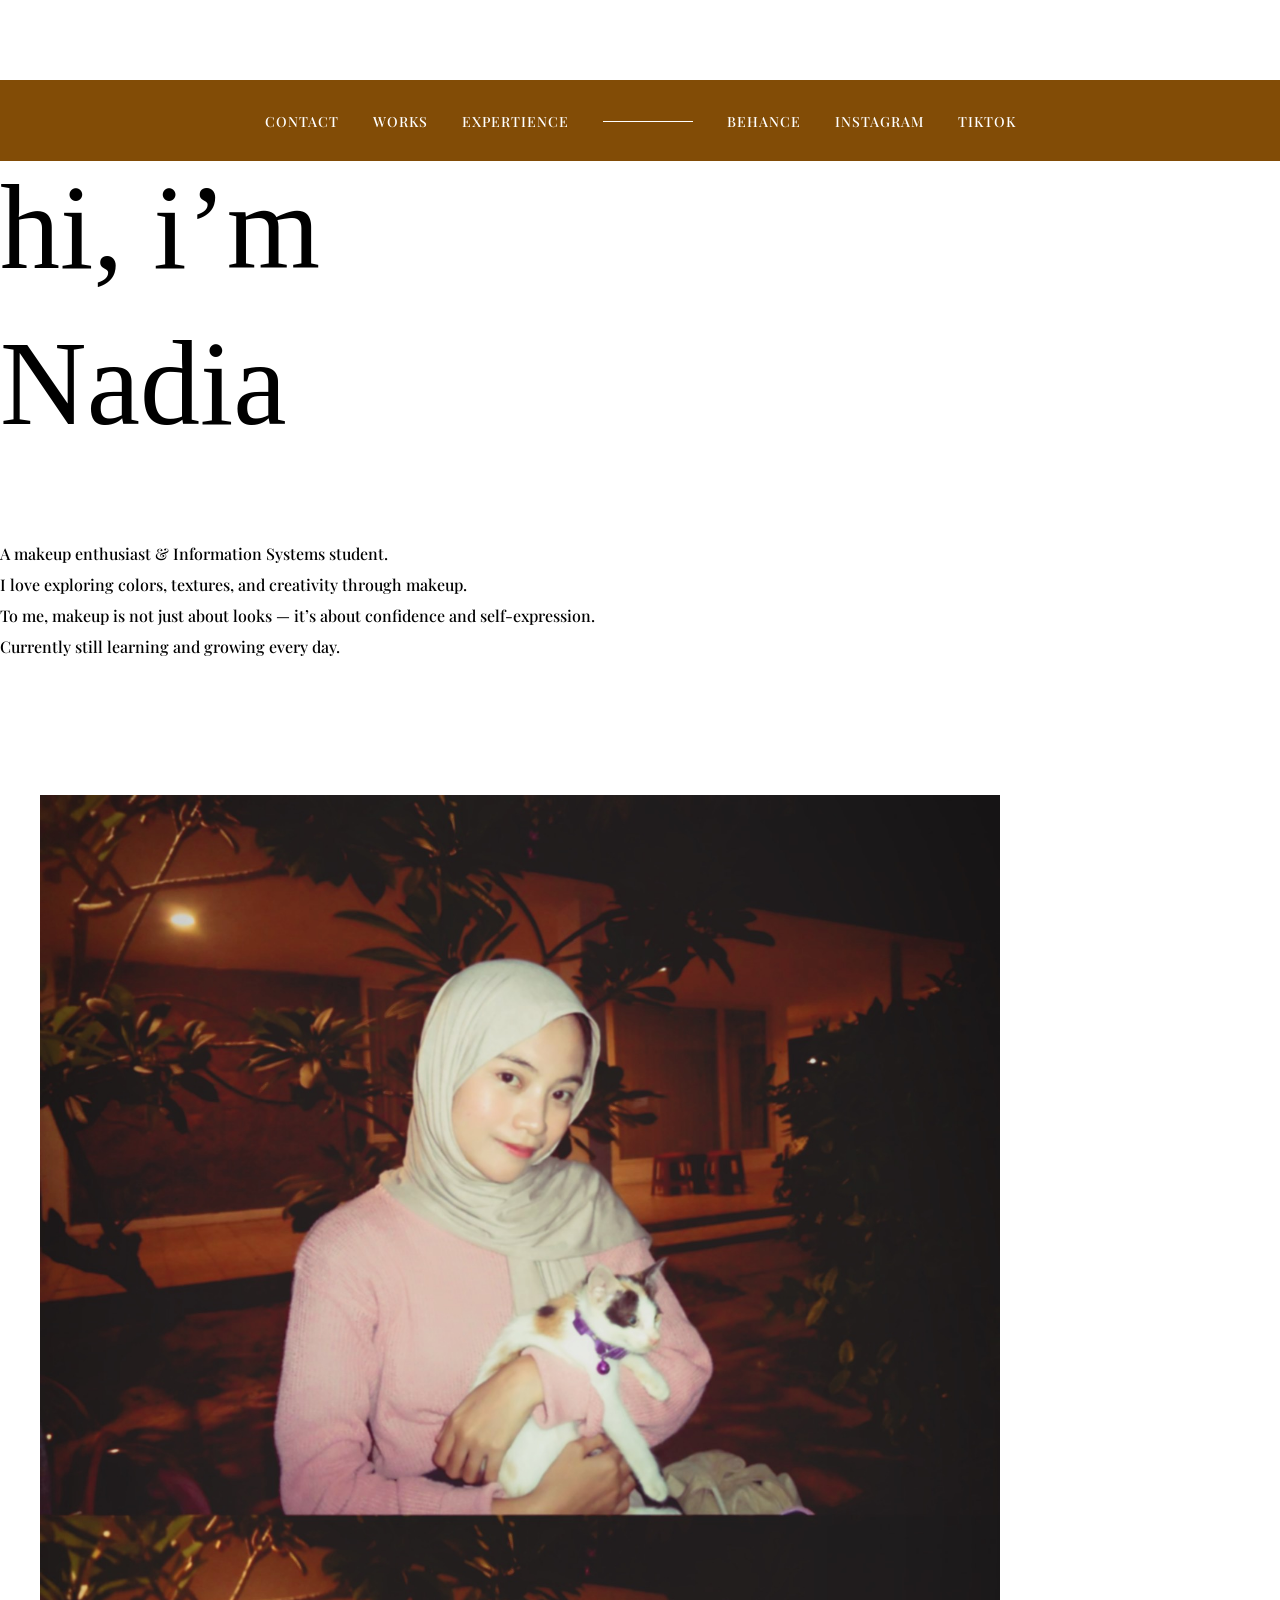
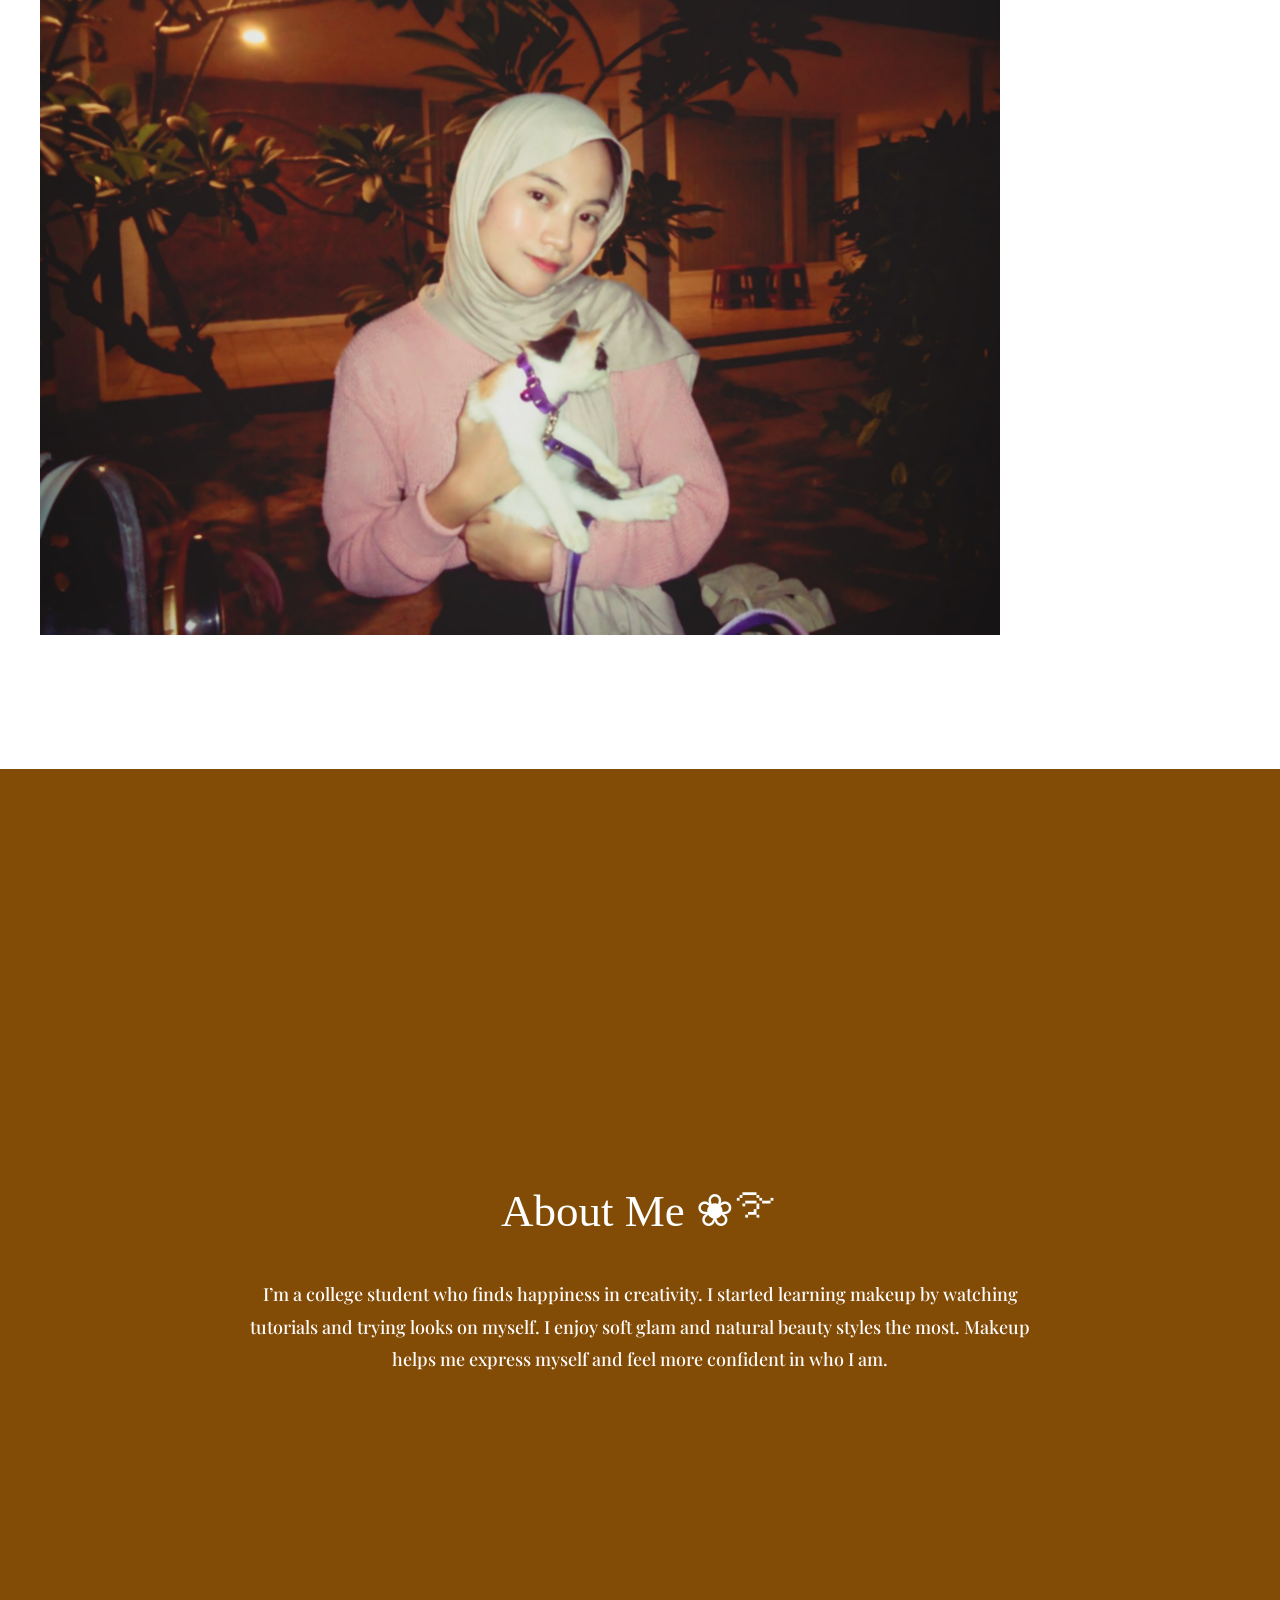
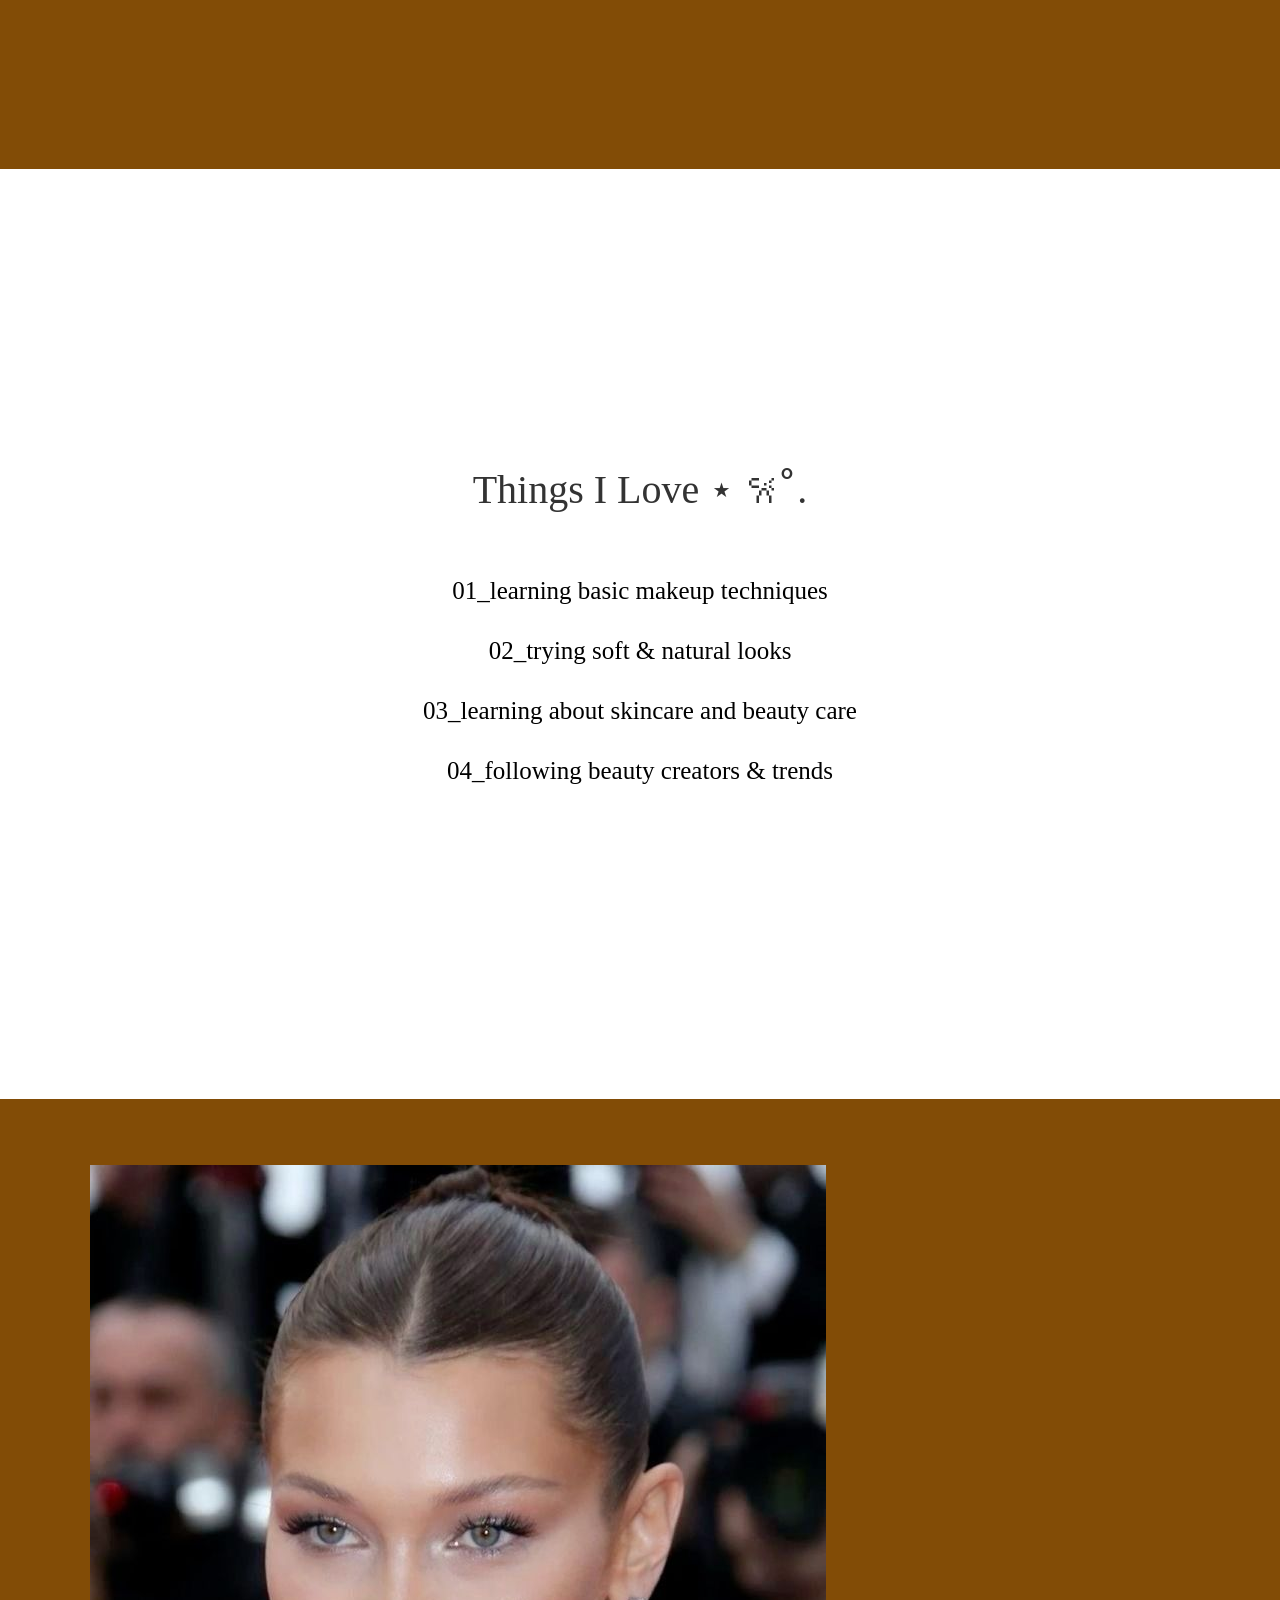
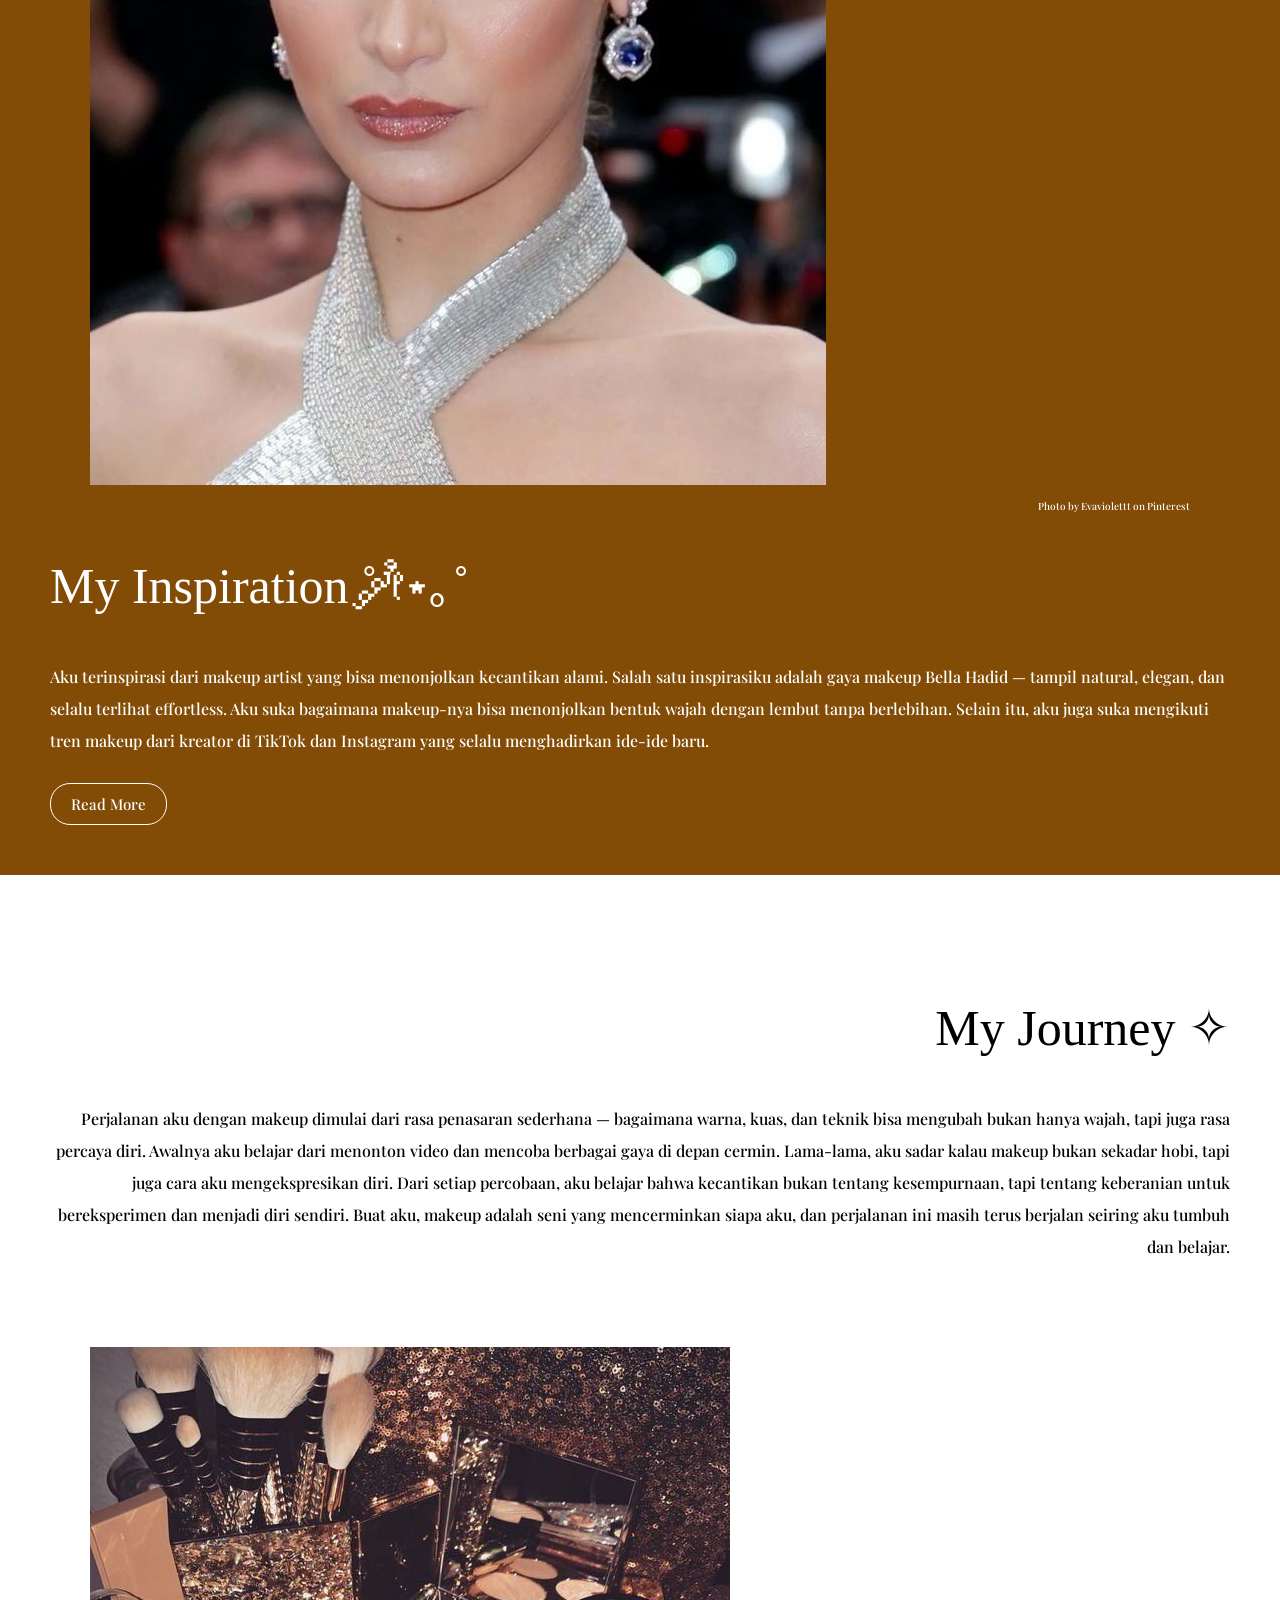
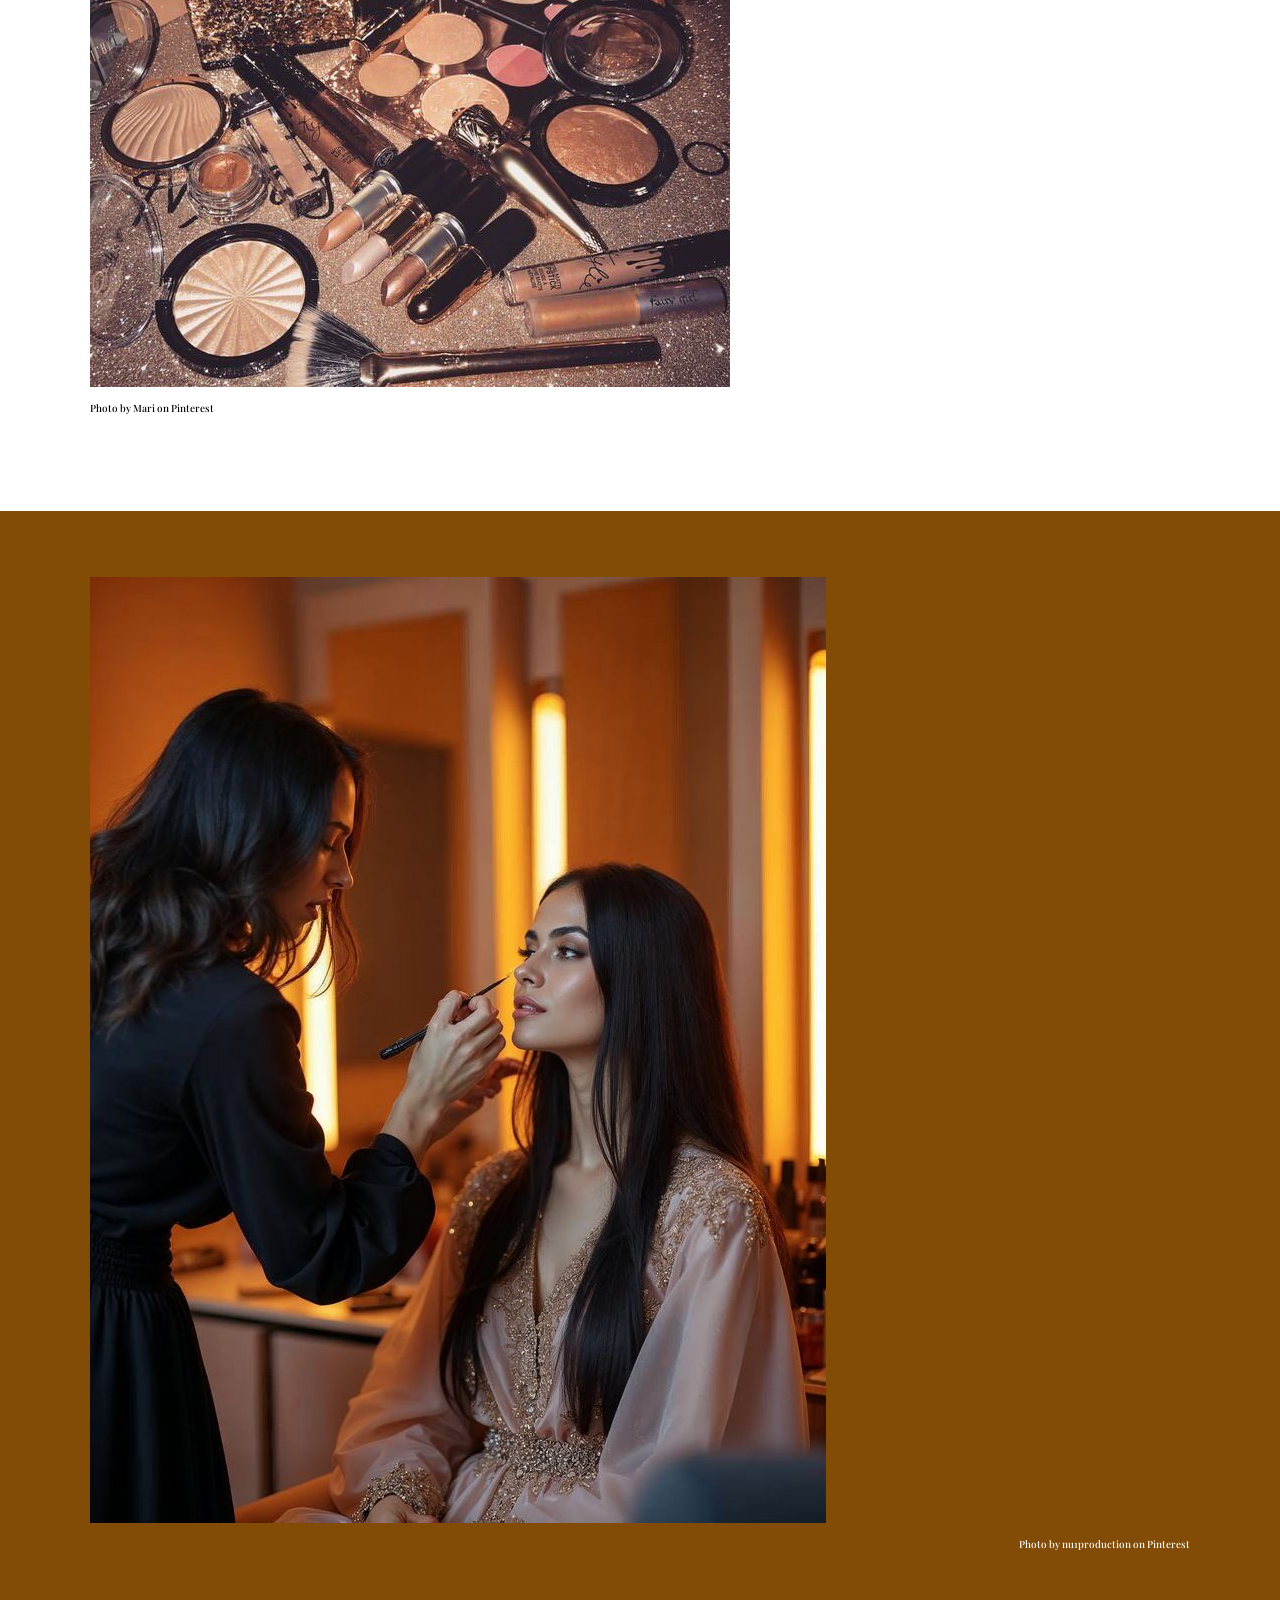
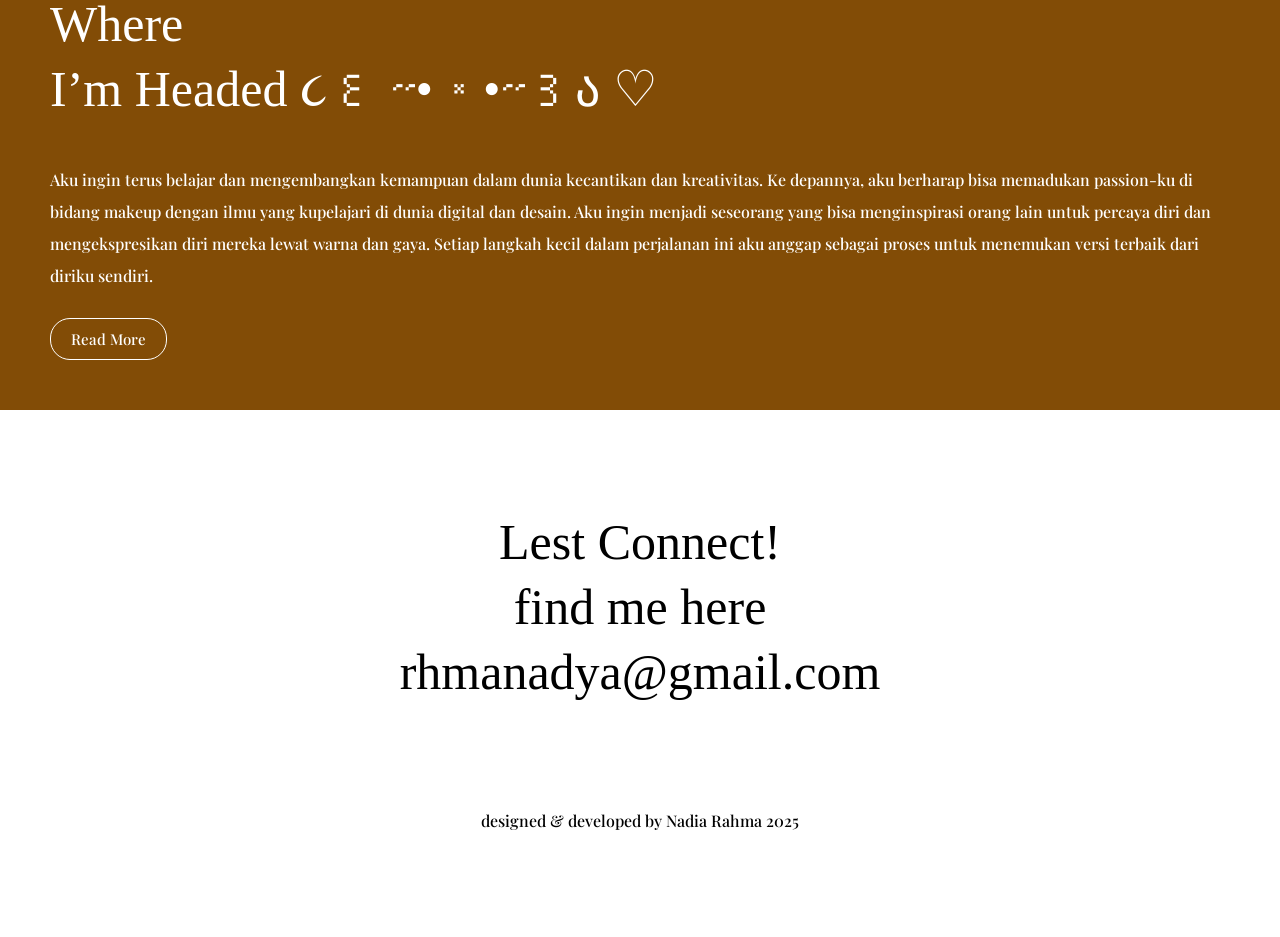
==== index.html @ 72346a2d "Add files via upload" ====
<!DOCTYPE html>
<html>
<head>
	<meta charset="utf-8">
	<meta name="viewport" content="width=device-width, initial-scale=1.0">
	<title>Portfolio</title>
	<link rel="stylesheet" href="bootstrap-grid.css" type="text/css">
	<link rel="stylesheet" href="styles.css" type="text/css">
	<!-- add google font -->
	<link href="https://fonts.googleapis.com/css2?family=Playfair+Display:ital,wght@0,400..900;1,400..900&display=swap" rel="stylesheet">

</head>

<body>
	<nav>
		<ul >
			<li><a href="#contact">contact</a></li>
			<li>works</li>
			<li>expertience</li>
			<li class="empty"></li>
			<li>behance</li>
			<li><a href="https://www.instagram.com/nadyazltaa?igsh=NnhzdWJmMm1mb3du" target="_blank">instagram</a></li>
			<li>TikTok</li>

		</ul>
	</nav>
	<header>
		<div class="container">
			<div class="row">
				<!-- right coloum -->
				<div class="col-sm">
					<h1>hi, i’m</br>
					Nadia </h1>
					<ul>
						<li>A makeup enthusiast & Information Systems student.</li>
						<li>I love exploring colors, textures, and creativity through makeup.</li>
						<li>To me, makeup is not just about looks — it’s about confidence and self-expression.</li>
						<li>Currently still learning and growing every day.</li>
					</ul>
					<a href="" class="button">add me on TikTok</a>
				</div>
				<!-- left coloum -->
				<div class="col-sm">
					<figure>
						<img src="fotoku.jpg" class="intro-img" alt="Jone Doe">
					
					</figure>
				</div>
			</div>
		</div>
	</header>
	<!-- Slide 1: About Me -->
  <section class="about">
  <h2>About Me ❀࿐</h2>
  <p>
    I’m a college student who finds happiness in creativity.
    I started learning makeup by watching tutorials and trying looks on myself.
    I enjoy soft glam and natural beauty styles the most.
    Makeup helps me express myself and feel more confident in who I am.
  </p>
  </section>

<!-- Slide 2: My Interests -->
  <section class="interests">
  <h2>Things I Love ⋆ 𐙚 ̊.</h2>
  <ul>
    <li>01_learning basic makeup techniques</li>
    <li>02_trying soft & natural looks</li>
    <li>03_learning about skincare and beauty care</li>
    <li>04_following beauty creators & trends</li>
  </ul>
   </section>

	<!-- projects -->
	<section class="project blue">
		<div class="container">
			<div class="row">
				<!-- right coloum -->
				<div class="col-sm">
					<figure>
						<img src="makeup2.jpeg" alt="cosmetics">
						<figcaption class="right-alignment">
							Photo by Evaviolettt on Pinterest
						</figcaption>
					</figure> 
				</div>
				<div class="col-sm">
					<h2>My Inspiration ˚ ༘ ೀ⋆｡˚</h2>
					<p>Aku terinspirasi dari makeup artist yang bisa menonjolkan kecantikan alami.
						Salah satu inspirasiku adalah gaya makeup Bella Hadid — tampil natural, elegan, dan selalu terlihat effortless.
						Aku suka bagaimana makeup-nya bisa menonjolkan bentuk wajah dengan lembut tanpa berlebihan.
						Selain itu, aku juga suka mengikuti tren makeup dari kreator di TikTok dan Instagram yang selalu menghadirkan ide-ide baru.</p>
					<a href="/detail.html" class="button">Read More </a>
				</div>
			</div>
		</div>
	</section>
	<!-- project2 -->
	<section class="project">
		<div class="container">
			<div class="row">
				<!-- right coloum -->
				<div class="col-sm right-alignment">
					<h2>My Journey ✧</h2>
					<p>Perjalanan aku dengan makeup dimulai dari rasa penasaran sederhana — bagaimana warna, kuas, dan teknik bisa mengubah bukan hanya wajah, tapi juga rasa percaya diri.
						Awalnya aku belajar dari menonton video dan mencoba berbagai gaya di depan cermin. Lama-lama, aku sadar kalau makeup bukan sekadar hobi, tapi juga cara aku mengekspresikan diri.
						Dari setiap percobaan, aku belajar bahwa kecantikan bukan tentang kesempurnaan, tapi tentang keberanian untuk bereksperimen dan menjadi diri sendiri.
						Buat aku, makeup adalah seni yang mencerminkan siapa aku,
						 dan perjalanan ini masih terus berjalan seiring aku tumbuh dan belajar.</p>
					<a href="detail2.html" class="button">Read More </a>
				</div>
				<div class="col-sm">
					<figure>
						<img src="makeup3.jpeg" alt="cosmetics">
						<figcaption>
							Photo by Mari on Pinterest
						</figcaption>
					</figure> 
				</div>
			</div>
		</div>
	</section>
	<section class="project blue">
		<!-- project3 -->
		<div class="container">
			<div class="row">
				<!-- right coloum -->
				<div class="col-sm">
					<figure>
						<img src="makeup4.jpeg" alt="cosmetics">
						<figcaption class="right-alignment">
							Photo by nu1production on Pinterest
						</figcaption>
					</figure>
				</div> 
				<div class="col-sm">
					<h2>Where <br>
					I’m Headed  ૮꒰ ˶• ༝ •˶꒱ა ♡</h2>
					<p>Aku ingin terus belajar dan mengembangkan kemampuan dalam dunia kecantikan dan kreativitas.
						Ke depannya, aku berharap bisa memadukan passion-ku di bidang makeup dengan ilmu yang kupelajari di dunia digital dan desain.
						Aku ingin menjadi seseorang yang bisa menginspirasi orang lain untuk percaya diri dan mengekspresikan diri mereka lewat warna dan gaya.
						Setiap langkah kecil dalam perjalanan ini aku anggap sebagai proses untuk menemukan versi terbaik dari diriku sendiri.</p>
						<a href="" class="button">Read More </a>
					</div>
				</div>
			</div>
		</section>
		<footer id="💌 Contact Me">
			<h2>Lest Connect!<br>
				find me here <br>rhmanadya@gmail.com</h2>
				<p>designed & developed by Nadia Rahma 2025</p>
			</footer>
		</body>
		</html>
---- styles.css ----
body{
	font-family: "Playfair Display", serif;
    font-optical-sizing: auto;
    font-weight: 500; /* bisa diganti 500, 600, 700 sesuai tebal yang kamu mau */
    font-style: normal
}
body, ul{
	margin: 0;
	padding:0;
}

h1,h2, .skill-list {
	font-family: 'Inknut Antiqua', serif;

}

img{
	/*this limit width image*/
	max-width: 80%;
}
nav{
	background-color: #824c06;
	position: fixed;
	z-index: 1;
	width: 100%;
}
header{
	top:70px;
	position: relative;
	margin-bottom:  200px;
	background-image: url('../img/background.png');
	background-repeat: no-repeat;
	background-size: cover;
	background-position-y: -140px; 
}

nav ul li{
	display: inline-block;
	margin: 0 15px;
	padding:0;
	text-transform: uppercase;
	letter-spacing: 1px;
	font-size: 14px;
}

nav ul{
	margin: 0 auto;
	text-align: center;
	padding: 30px;

}

h1{
	font-size: 120px;
	line-height: 130%;
}
h2{
	font-size: 50px;
	line-height: 130%;
}
h1, h2{
	font-weight: normal;
}
p{
	line-height: 200%;
}

ul li{
	list-style: none;
	margin: 10px 0;
}

.button{
	border: 1px solid rgb(255, 255, 255);
	font-size: 15px;
	border-radius: 20px;
	text-decoration: none;
	color: rgb(255, 255, 255);
	padding: 10px 20px;
	margin-top:40px;
	display: inline-block;
	transition: background 0.5s ease-in-out;
}
.button:hover{
	background:rgb(255, 255, 255);
	color: white; 

}
figcaption{
	font-size: 10px;
	margin-top: 10px;
}

.intro-img{
	box-shadow: 1px 2px 30px rgb(255, 255, 255);
	margin-top: 30px;

}

.skill-list {
	text-align: center;
	font-size: 30px;
	line-height: 150%
	margin-bottom 130px;
}
.project{
	margin: 30px 0; 
	padding: 50px;
}

.blue{
	background-color: #824c06;
}

.project .button{
	margin-top: 10px;
}
footer{
	text-align: center;
	margin:100px;

}
footer h2{
	font-size: 50px;
	margin-bottom:100px; 

}
.right-alignment{
	text-align: right;
}

li.empty{
	width: 90px;
	border-top: 1px solid rgb(255, 255, 255);
	top:-5px;
	position: relative; 
}

/* NAVIGATION */
nav ul li a {
  text-decoration: none;
  color: white !important; /* tambahkan !important biar pasti keambil */
  transition: color 0.3s ease;
}

nav ul li a:hover {
  text-decoration: underline;
  color: #f0c27b; /* opsional, warna hover agak keemasan biar manis */
}

/* --- Slide 1: About Me --- */
.about {
  height: 100vh;
  display: flex;
  flex-direction: column;
  justify-content: center;
  align-items: center;
  text-align: center;
  background-color: #824c06; 
  padding: 50px 20px;
}

.about h2 {
  font-size: 45px;
  margin-bottom: 20px;
  color: #ffffff;
}

.about p {
  max-width: 800px;
  font-size: 18px;
  line-height: 1.8;
  color: #fffbfb;
}

/* --- Slide 2: Interests --- */
.interests {
  height: 100vh;
  background-color: #ffffff; /* pink sedikit berbeda biar kontras */
  display: flex;
  flex-direction: column;
  justify-content: center;
  align-items: center;
  text-align: center;
}

.interests h2 {
  font-size: 40px;
  margin-bottom: 40px;
  color: #333;
}

.interests ul {
  list-style: none;
  padding: 0;
  margin: 0;
}

.interests li {
  font-size: 25px;
  line-height: 2;
  font-family: 'Inknut Antiqua', serif;
}
/* --- Slide 3: My Inspiration --- */
.project.blue {
  background-color: #824c06; /* coklat tua kamu */
  color: white; /* ubah semua teks di dalamnya jadi putih */
}

.project.blue h2,
.project.blue p,
.project.blue figcaption,
.project.blue a {
  color: white; /* pastikan semua elemen teks putih juga */
}

.project.blue .button {
  border: 1px solid white;
  color: white;
}

.project.blue .button:hover {
  background-color: white;
  color: #824c06; /* pas dihover kebalik biar kontras */
}
/* Pastikan semua teks navbar berwarna putih */
nav,
nav ul,
nav ul li,
nav ul li a {
  color: white !important;
}

/* Saat hover tetap putih (atau bisa ubah kalau mau efek lain) */
nav ul li a:hover {
  color: #f5d7a1 !important; /* bisa ganti jadi putih juga kalau mau */
  text-decoration: underline;
}
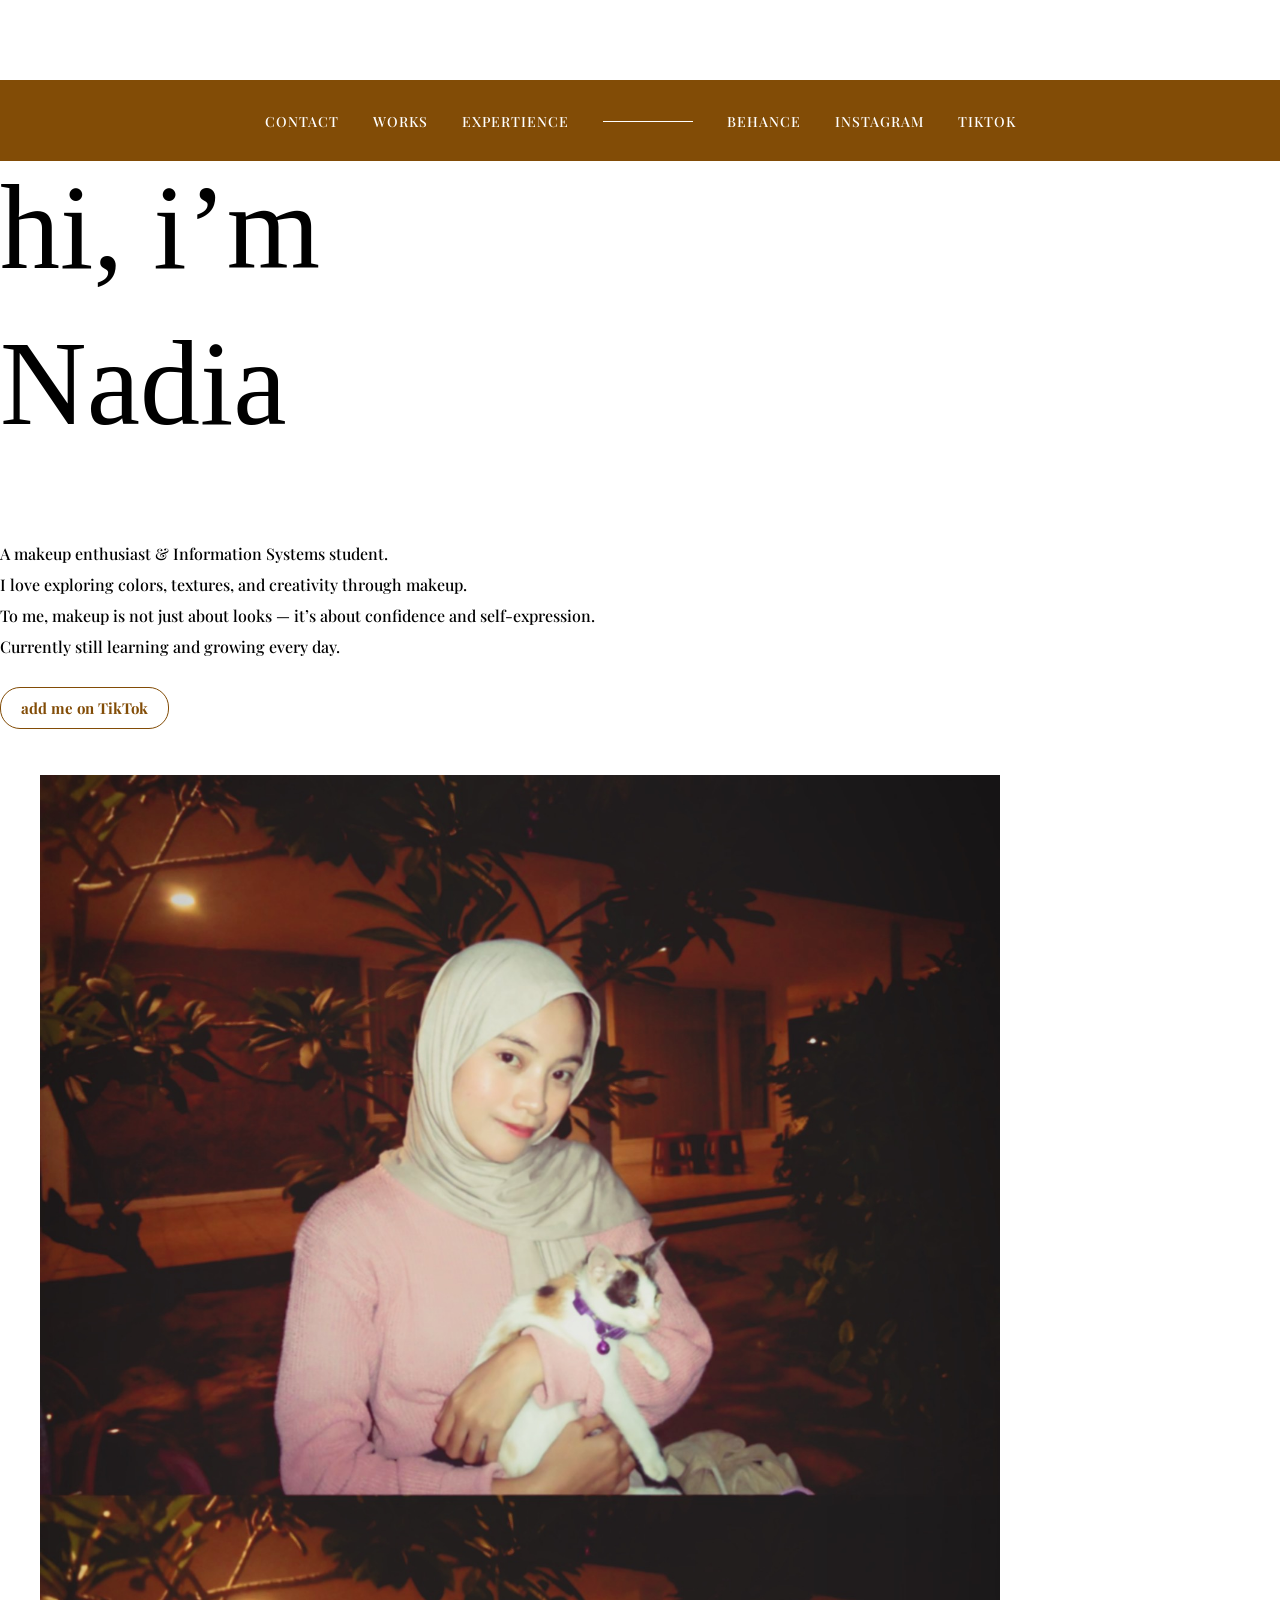
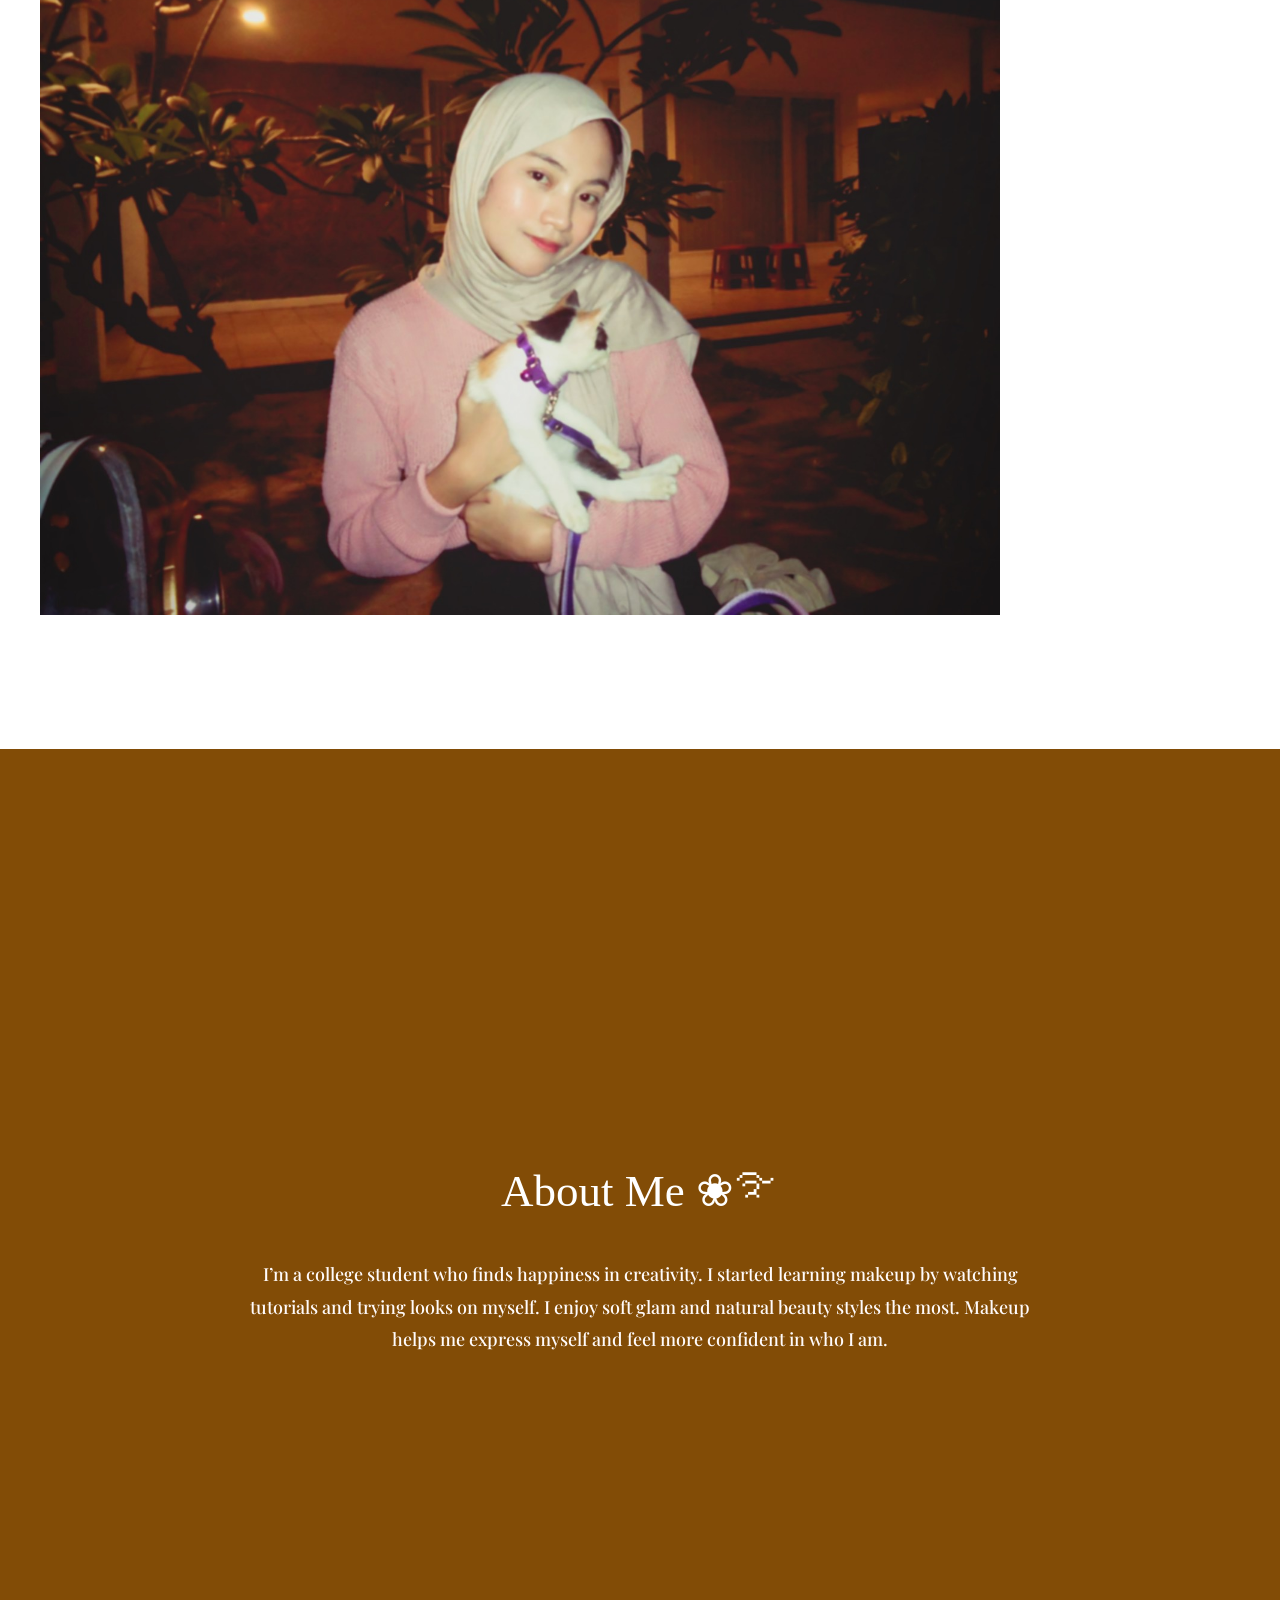
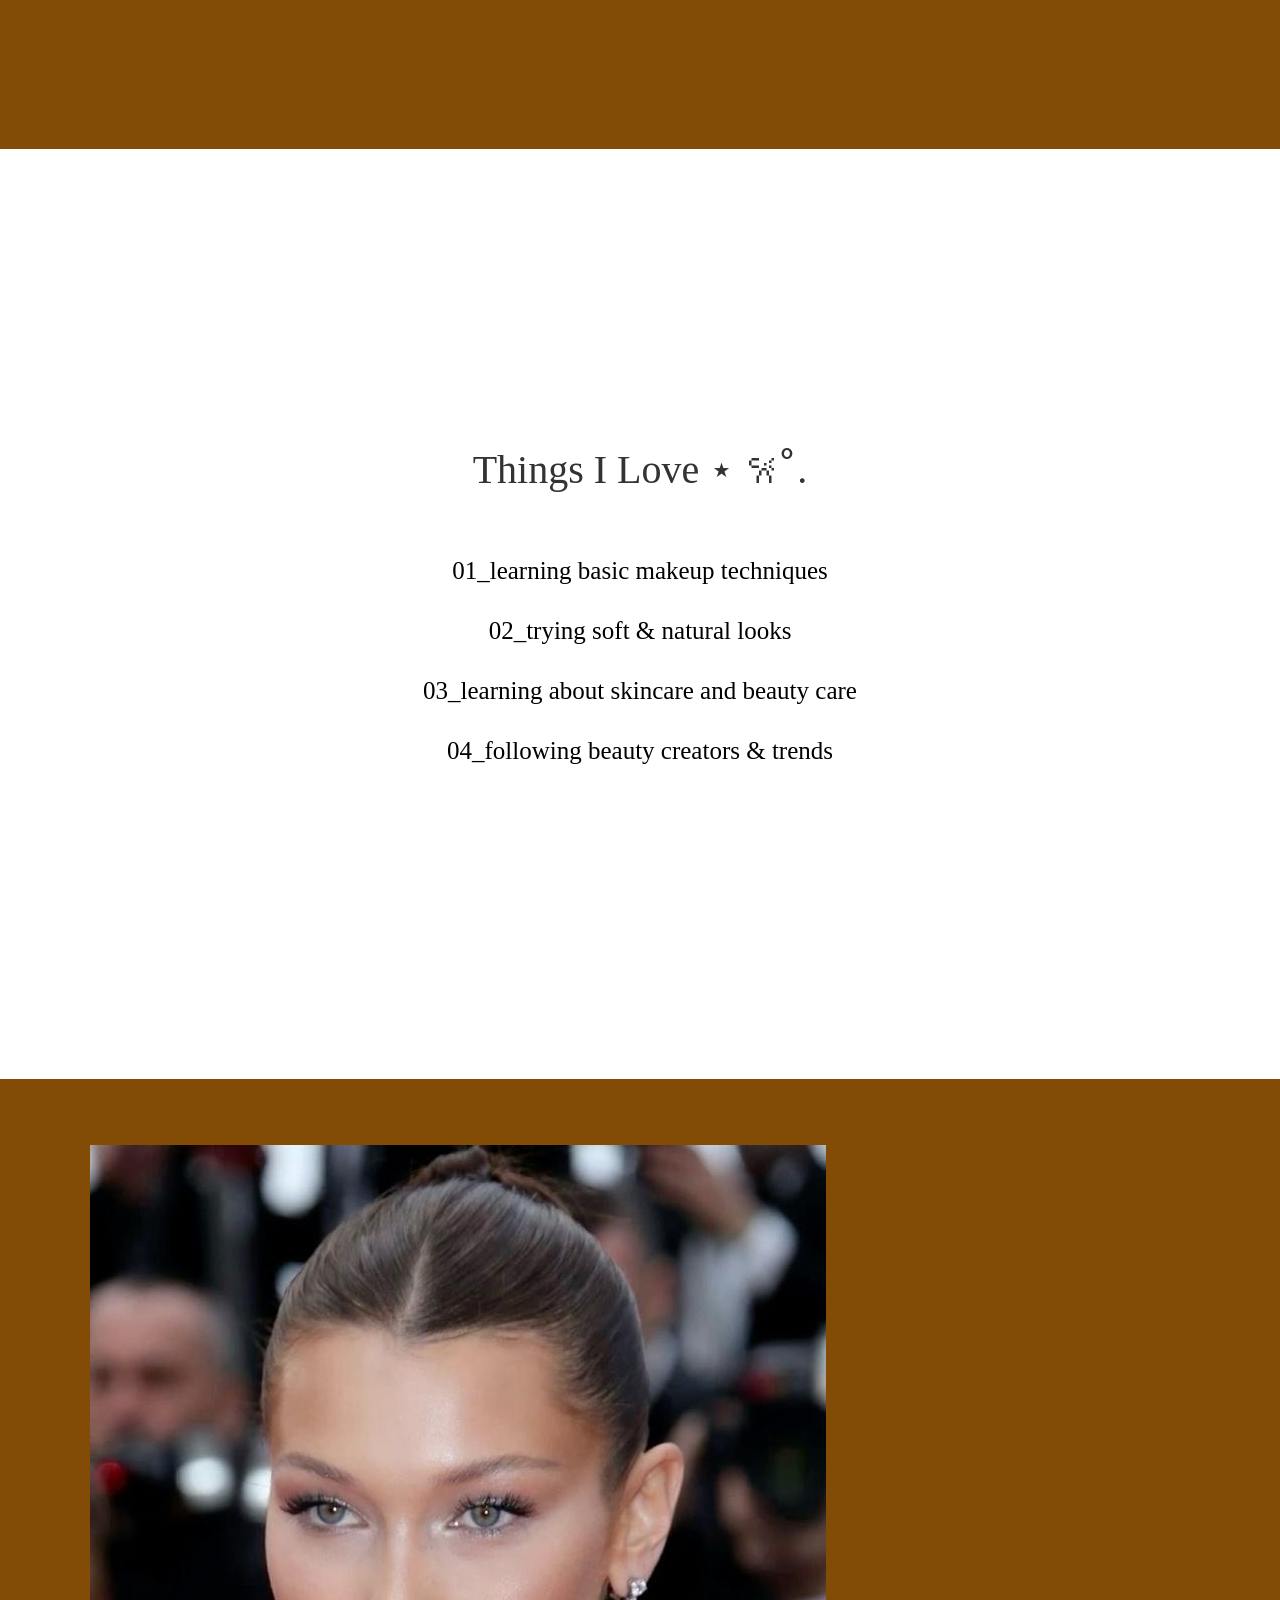
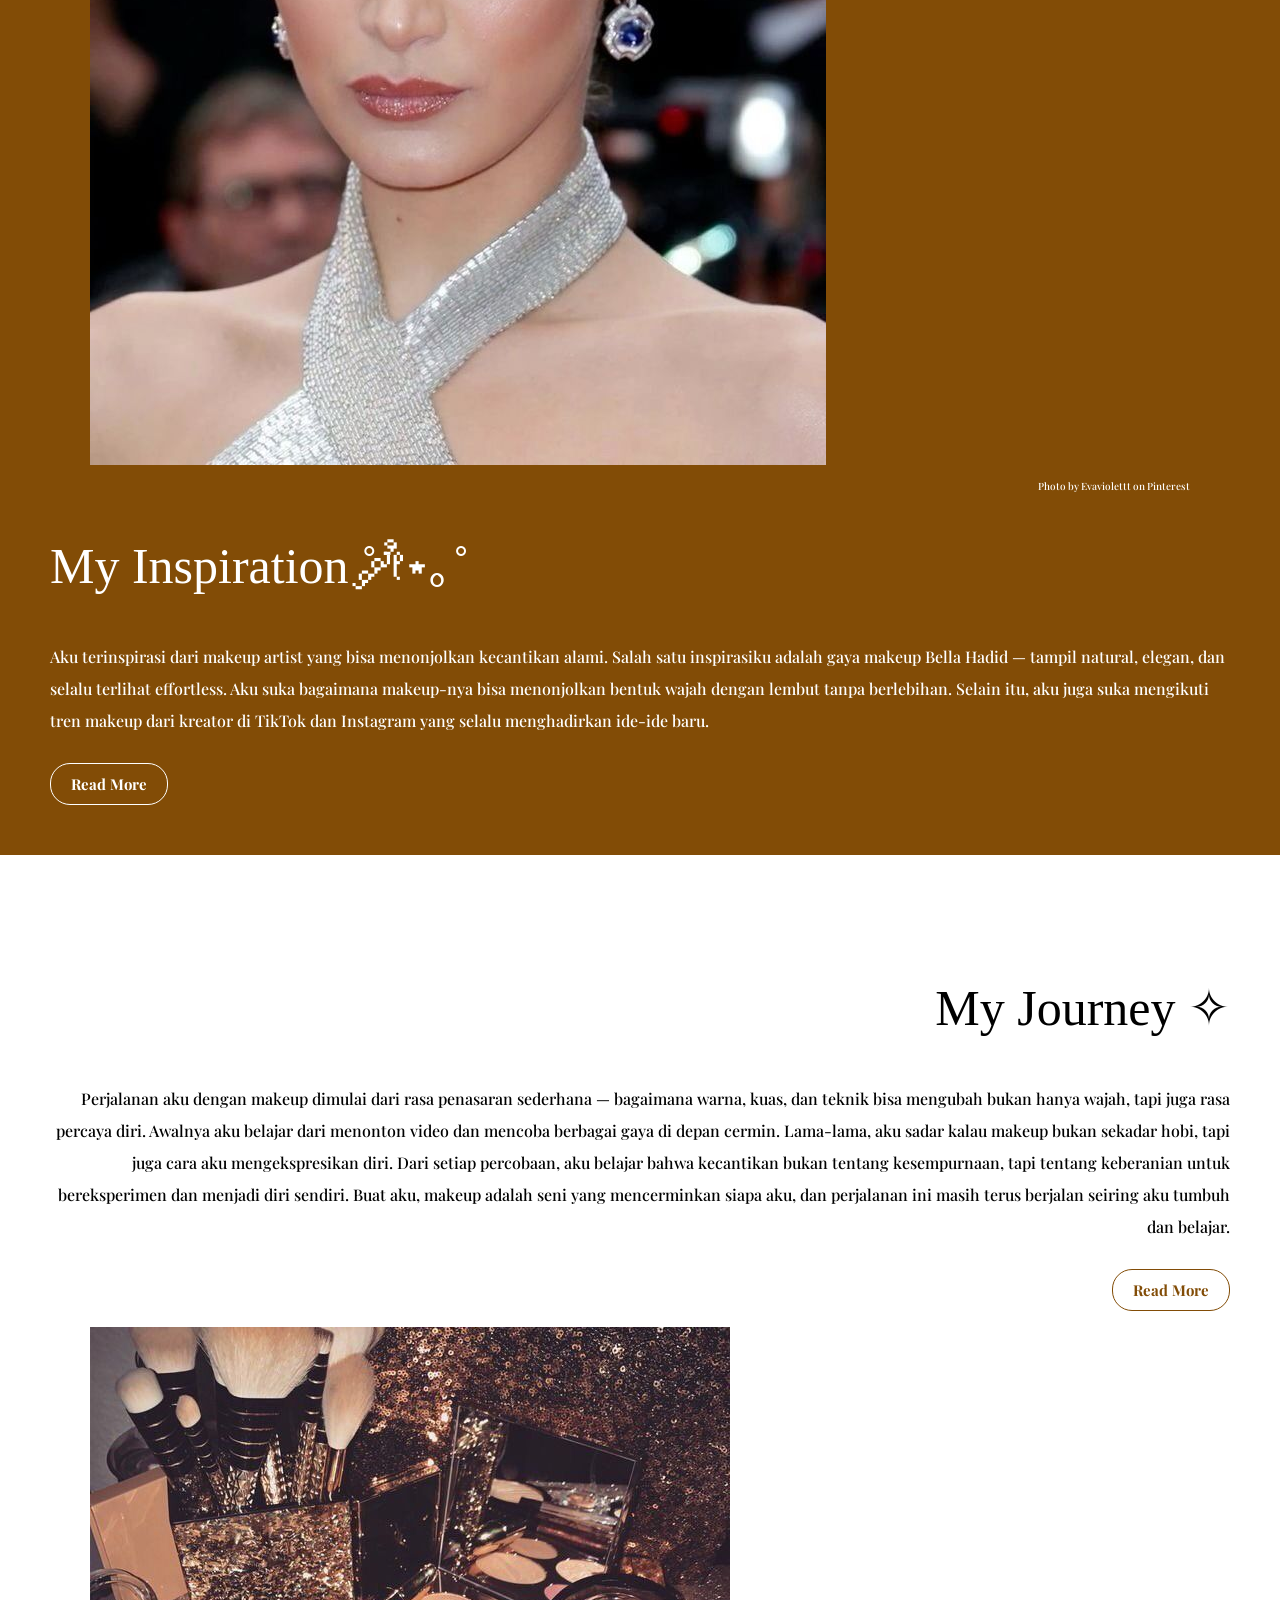
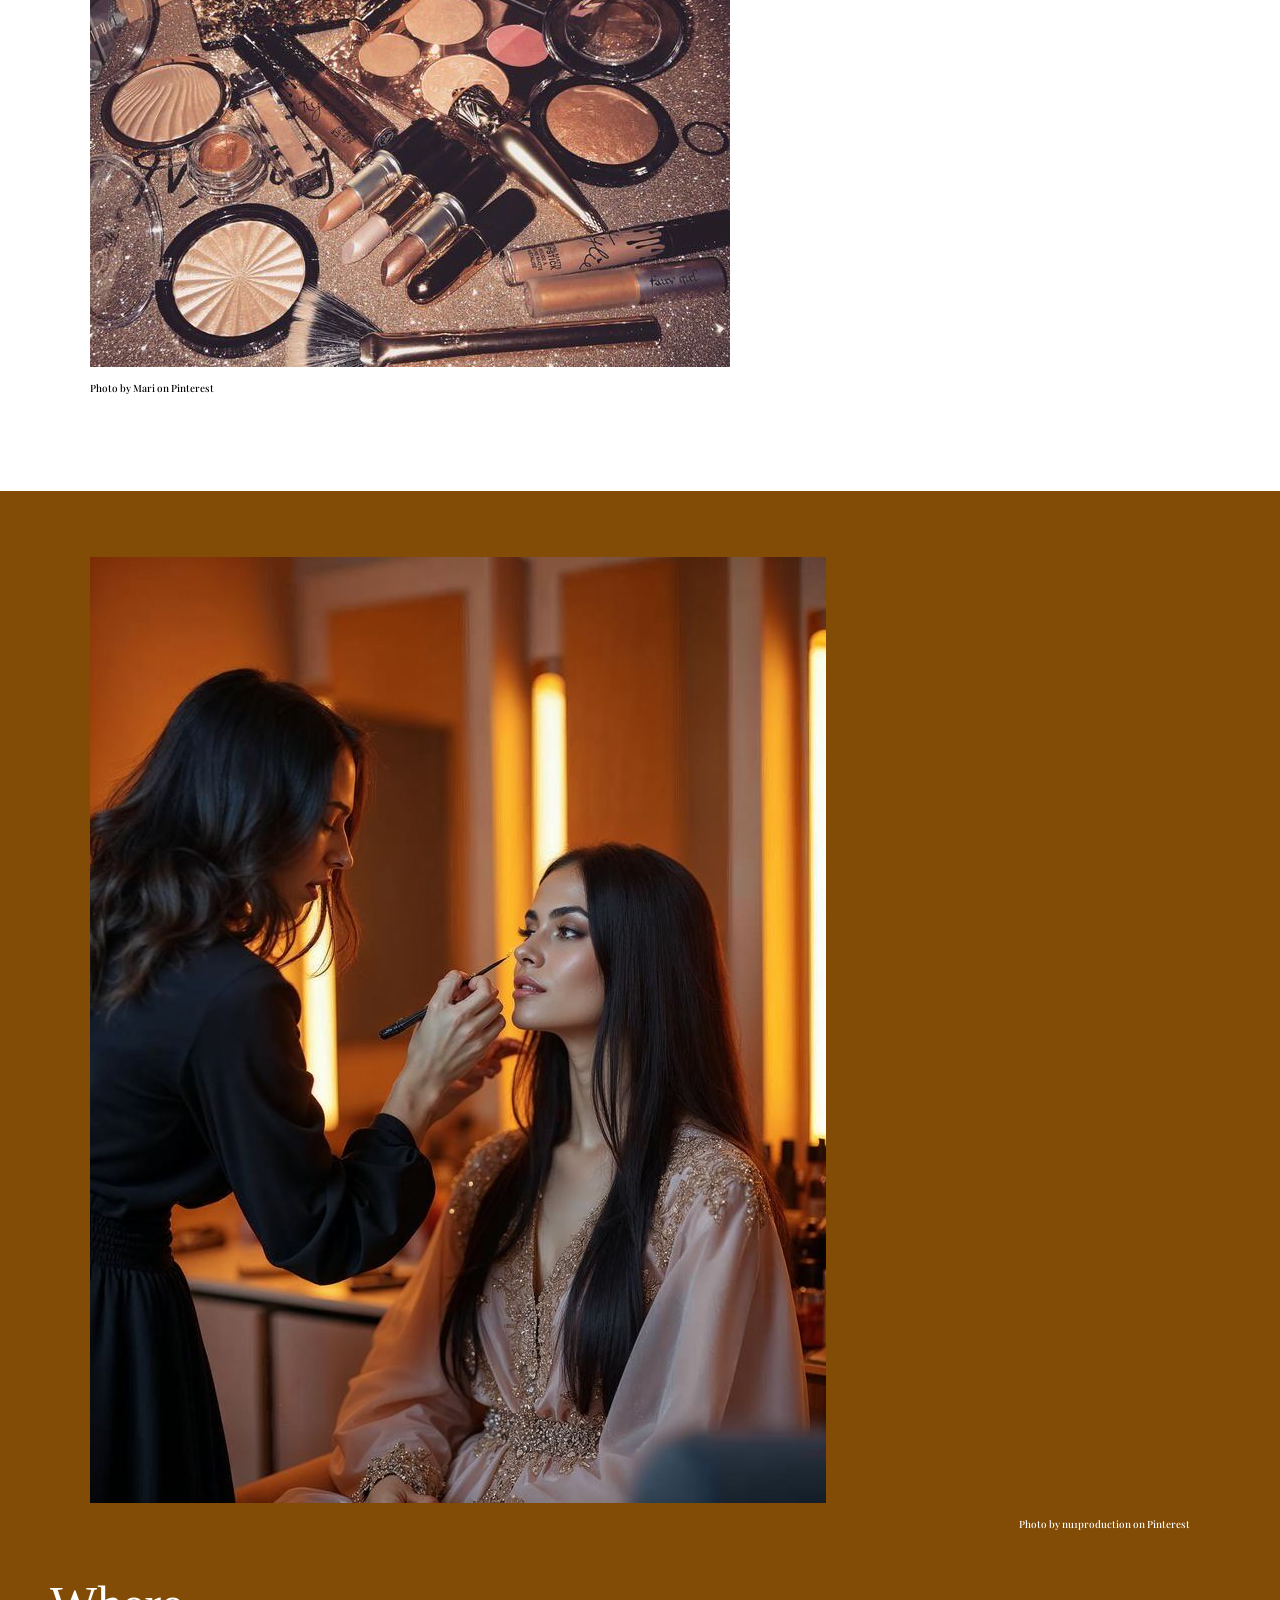
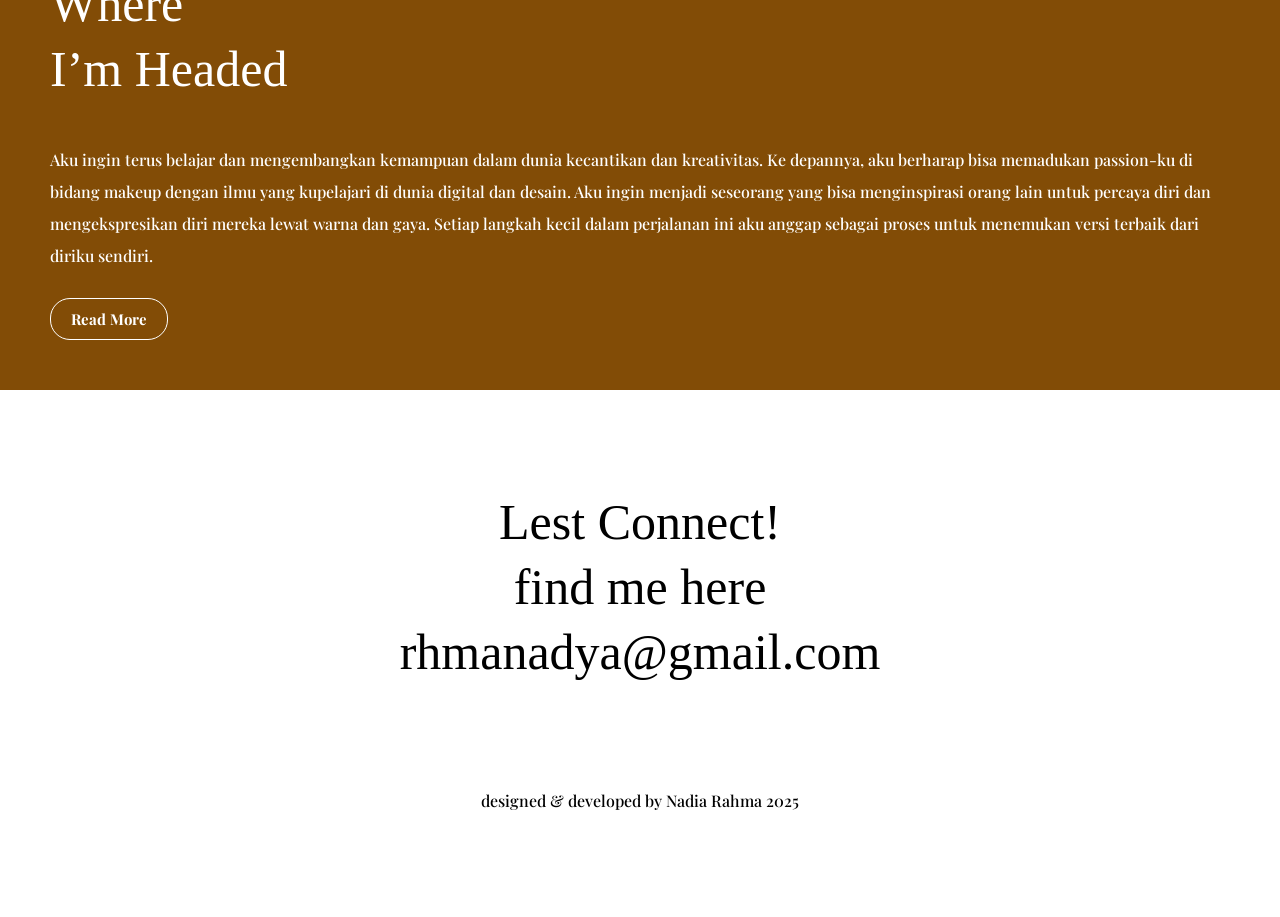
==== commit 95886556: "update portofolio" ====
--- a/index.html
+++ b/index.html
@@ -1,154 +1,156 @@
-<!DOCTYPE html>
-<html>
-<head>
-	<meta charset="utf-8">
-	<meta name="viewport" content="width=device-width, initial-scale=1.0">
-	<title>Portfolio</title>
-	<link rel="stylesheet" href="bootstrap-grid.css" type="text/css">
-	<link rel="stylesheet" href="styles.css" type="text/css">
-	<!-- add google font -->
-	<link href="https://fonts.googleapis.com/css2?family=Playfair+Display:ital,wght@0,400..900;1,400..900&display=swap" rel="stylesheet">
-
-</head>
-
-<body>
-	<nav>
-		<ul >
-			<li><a href="#contact">contact</a></li>
-			<li>works</li>
-			<li>expertience</li>
-			<li class="empty"></li>
-			<li>behance</li>
-			<li><a href="https://www.instagram.com/nadyazltaa?igsh=NnhzdWJmMm1mb3du" target="_blank">instagram</a></li>
-			<li>TikTok</li>
-
-		</ul>
-	</nav>
-	<header>
-		<div class="container">
-			<div class="row">
-				<!-- right coloum -->
-				<div class="col-sm">
-					<h1>hi, i’m</br>
-					Nadia </h1>
-					<ul>
-						<li>A makeup enthusiast & Information Systems student.</li>
-						<li>I love exploring colors, textures, and creativity through makeup.</li>
-						<li>To me, makeup is not just about looks — it’s about confidence and self-expression.</li>
-						<li>Currently still learning and growing every day.</li>
-					</ul>
-					<a href="" class="button">add me on TikTok</a>
-				</div>
-				<!-- left coloum -->
-				<div class="col-sm">
-					<figure>
-						<img src="fotoku.jpg" class="intro-img" alt="Jone Doe">
-					
-					</figure>
-				</div>
-			</div>
-		</div>
-	</header>
-	<!-- Slide 1: About Me -->
-  <section class="about">
-  <h2>About Me ❀࿐</h2>
-  <p>
-    I’m a college student who finds happiness in creativity.
-    I started learning makeup by watching tutorials and trying looks on myself.
-    I enjoy soft glam and natural beauty styles the most.
-    Makeup helps me express myself and feel more confident in who I am.
-  </p>
-  </section>
-
-<!-- Slide 2: My Interests -->
-  <section class="interests">
-  <h2>Things I Love ⋆ 𐙚 ̊.</h2>
-  <ul>
-    <li>01_learning basic makeup techniques</li>
-    <li>02_trying soft & natural looks</li>
-    <li>03_learning about skincare and beauty care</li>
-    <li>04_following beauty creators & trends</li>
-  </ul>
-   </section>
-
-	<!-- projects -->
-	<section class="project blue">
-		<div class="container">
-			<div class="row">
-				<!-- right coloum -->
-				<div class="col-sm">
-					<figure>
-						<img src="makeup2.jpeg" alt="cosmetics">
-						<figcaption class="right-alignment">
-							Photo by Evaviolettt on Pinterest
-						</figcaption>
-					</figure> 
-				</div>
-				<div class="col-sm">
-					<h2>My Inspiration ˚ ༘ ೀ⋆｡˚</h2>
-					<p>Aku terinspirasi dari makeup artist yang bisa menonjolkan kecantikan alami.
-						Salah satu inspirasiku adalah gaya makeup Bella Hadid — tampil natural, elegan, dan selalu terlihat effortless.
-						Aku suka bagaimana makeup-nya bisa menonjolkan bentuk wajah dengan lembut tanpa berlebihan.
-						Selain itu, aku juga suka mengikuti tren makeup dari kreator di TikTok dan Instagram yang selalu menghadirkan ide-ide baru.</p>
-					<a href="/detail.html" class="button">Read More </a>
-				</div>
-			</div>
-		</div>
-	</section>
-	<!-- project2 -->
-	<section class="project">
-		<div class="container">
-			<div class="row">
-				<!-- right coloum -->
-				<div class="col-sm right-alignment">
-					<h2>My Journey ✧</h2>
-					<p>Perjalanan aku dengan makeup dimulai dari rasa penasaran sederhana — bagaimana warna, kuas, dan teknik bisa mengubah bukan hanya wajah, tapi juga rasa percaya diri.
-						Awalnya aku belajar dari menonton video dan mencoba berbagai gaya di depan cermin. Lama-lama, aku sadar kalau makeup bukan sekadar hobi, tapi juga cara aku mengekspresikan diri.
-						Dari setiap percobaan, aku belajar bahwa kecantikan bukan tentang kesempurnaan, tapi tentang keberanian untuk bereksperimen dan menjadi diri sendiri.
-						Buat aku, makeup adalah seni yang mencerminkan siapa aku,
-						 dan perjalanan ini masih terus berjalan seiring aku tumbuh dan belajar.</p>
-					<a href="detail2.html" class="button">Read More </a>
-				</div>
-				<div class="col-sm">
-					<figure>
-						<img src="makeup3.jpeg" alt="cosmetics">
-						<figcaption>
-							Photo by Mari on Pinterest
-						</figcaption>
-					</figure> 
-				</div>
-			</div>
-		</div>
-	</section>
-	<section class="project blue">
-		<!-- project3 -->
-		<div class="container">
-			<div class="row">
-				<!-- right coloum -->
-				<div class="col-sm">
-					<figure>
-						<img src="makeup4.jpeg" alt="cosmetics">
-						<figcaption class="right-alignment">
-							Photo by nu1production on Pinterest
-						</figcaption>
-					</figure>
-				</div> 
-				<div class="col-sm">
-					<h2>Where <br>
-					I’m Headed  ૮꒰ ˶• ༝ •˶꒱ა ♡</h2>
-					<p>Aku ingin terus belajar dan mengembangkan kemampuan dalam dunia kecantikan dan kreativitas.
-						Ke depannya, aku berharap bisa memadukan passion-ku di bidang makeup dengan ilmu yang kupelajari di dunia digital dan desain.
-						Aku ingin menjadi seseorang yang bisa menginspirasi orang lain untuk percaya diri dan mengekspresikan diri mereka lewat warna dan gaya.
-						Setiap langkah kecil dalam perjalanan ini aku anggap sebagai proses untuk menemukan versi terbaik dari diriku sendiri.</p>
-						<a href="" class="button">Read More </a>
-					</div>
-				</div>
-			</div>
-		</section>
-		<footer id="💌 Contact Me">
-			<h2>Lest Connect!<br>
-				find me here <br>rhmanadya@gmail.com</h2>
-				<p>designed & developed by Nadia Rahma 2025</p>
-			</footer>
-		</body>
+<!DOCTYPE html>
+<html>
+<head>
+	<meta charset="utf-8">
+	<meta name="viewport" content="width=device-width, initial-scale=1.0">
+	<title>Portfolio</title>
+	<link rel="stylesheet" href="bootstrap-grid.css" type="text/css">
+	<link rel="stylesheet" href="styles.css" type="text/css">
+	<!-- add google font -->
+	<link href="https://fonts.googleapis.com/css2?family=Playfair+Display:ital,wght@0,400..900;1,400..900&display=swap" rel="stylesheet">
+
+</head>
+
+<body>
+	<nav>
+		<ul >
+			<li><a href="#contact">contact</a></li>
+			<li>works</li>
+			<li>expertience</li>
+			<li class="empty"></li>
+			<li>behance</li>
+			<li><a href="https://www.instagram.com/nadyazltaa?igsh=NnhzdWJmMm1mb3du" target="_blank">instagram</a></li>
+			<li><a href="https://www.tiktok.com/@naddideya?_r=1&_t=ZS-91GrHK8rZl2" target="_blank">TikTok</a></li>
+
+		</ul>
+	</nav>
+	<header>
+		<div class="container">
+			<div class="row">
+				<!-- right coloum -->
+				<div class="col-sm">
+					<h1>hi, i’m</br>
+					Nadia </h1>
+					<ul>
+						<li>A makeup enthusiast & Information Systems student.</li>
+						<li>I love exploring colors, textures, and creativity through makeup.</li>
+						<li>To me, makeup is not just about looks — it’s about confidence and self-expression.</li>
+						<li>Currently still learning and growing every day.</li>
+					</ul>
+					<a href="https://www.tiktok.com/@naddideya?_r=1&_t=ZS-91GrHK8rZl2" class="button">add me on TikTok</a>
+				</div>
+				<!-- left coloum -->
+				<div class="col-sm">
+					<figure>
+						<img src="fotoku.jpg" class="intro-img" alt="Jone Doe">
+					
+					</figure>
+				</div>
+			</div>
+		</div>
+	</header>
+	<!-- Slide 1: About Me -->
+  <section class="about">
+  <h2>About Me ❀࿐</h2>
+  <p>
+    I’m a college student who finds happiness in creativity.
+    I started learning makeup by watching tutorials and trying looks on myself.
+    I enjoy soft glam and natural beauty styles the most.
+    Makeup helps me express myself and feel more confident in who I am.
+  </p>
+  </section>
+
+<!-- Slide 2: My Interests -->
+  <section class="interests">
+  <h2>Things I Love ⋆ 𐙚 ̊.</h2>
+  <ul>
+    <li>01_learning basic makeup techniques</li>
+    <li>02_trying soft & natural looks</li>
+    <li>03_learning about skincare and beauty care</li>
+    <li>04_following beauty creators & trends</li>
+  </ul>
+   </section>
+
+	<!-- projects -->
+	<section class="project blue">
+		<div class="container">
+			<div class="row">
+				<!-- right coloum -->
+				<div class="col-sm">
+					<figure>
+						<img src="makeup2.jpeg" alt="cosmetics">
+						<figcaption class="right-alignment">
+							Photo by Evaviolettt on Pinterest
+						</figcaption>
+					</figure> 
+				</div>
+				<div class="col-sm">
+					<h2>My Inspiration ˚ ༘ ೀ⋆｡˚</h2>
+					<p>Aku terinspirasi dari makeup artist yang bisa menonjolkan kecantikan alami.
+						Salah satu inspirasiku adalah gaya makeup Bella Hadid — tampil natural, elegan, dan selalu terlihat effortless.
+						Aku suka bagaimana makeup-nya bisa menonjolkan bentuk wajah dengan lembut tanpa berlebihan.
+						Selain itu, aku juga suka mengikuti tren makeup dari kreator di TikTok dan Instagram yang selalu menghadirkan ide-ide baru.</p>
+					<a href="detail.html" class="button">Read More </a>
+				</div>
+			</div>
+		</div>
+	</section>
+	<!-- project2 -->
+	<section class="project">
+		<div class="container">
+			<div class="row">
+				<!-- right coloum -->
+				<div class="col-sm right-alignment">
+					<h2>My Journey ✧</h2>
+					<p>Perjalanan aku dengan makeup dimulai dari rasa penasaran sederhana — bagaimana warna, kuas, dan teknik bisa mengubah bukan hanya wajah, tapi juga rasa percaya diri.
+						Awalnya aku belajar dari menonton video dan mencoba berbagai gaya di depan cermin. Lama-lama, aku sadar kalau makeup bukan sekadar hobi, tapi juga cara aku mengekspresikan diri.
+						Dari setiap percobaan, aku belajar bahwa kecantikan bukan tentang kesempurnaan, tapi tentang keberanian untuk bereksperimen dan menjadi diri sendiri.
+						Buat aku, makeup adalah seni yang mencerminkan siapa aku,
+						 dan perjalanan ini masih terus berjalan seiring aku tumbuh dan belajar.</p>
+					<a href="detail2.html" class="button">Read More</a>
+
+				</div>
+				<div class="col-sm">
+					<figure>
+						<img src="makeup3.jpeg" alt="cosmetics">
+						<figcaption>
+							Photo by Mari on Pinterest
+						</figcaption>
+					</figure> 
+				</div>
+			</div>
+		</div>
+	</section>
+	<section class="project blue">
+		<!-- project3 -->
+		<div class="container">
+			<div class="row">
+				<!-- right coloum -->
+				<div class="col-sm">
+					<figure>
+						<img src="makeup4.jpeg" alt="cosmetics">
+						<figcaption class="right-alignment">
+							Photo by nu1production on Pinterest
+						</figcaption>
+					</figure>
+				</div> 
+				<div class="col-sm">
+					<h2>Where <br>
+					I’m Headed</h2>
+					<p>Aku ingin terus belajar dan mengembangkan kemampuan dalam dunia kecantikan dan kreativitas.
+						Ke depannya, aku berharap bisa memadukan passion-ku di bidang makeup dengan ilmu yang kupelajari di dunia digital dan desain.
+						Aku ingin menjadi seseorang yang bisa menginspirasi orang lain untuk percaya diri dan mengekspresikan diri mereka lewat warna dan gaya.
+						Setiap langkah kecil dalam perjalanan ini aku anggap sebagai proses untuk menemukan versi terbaik dari diriku sendiri.</p>
+						<a href="detail3.html" class="button">Read More</a>
+
+					</div>
+				</div>
+			</div>
+		</section>
+		<footer id="💌 Contact Me">
+			<h2>Lest Connect!<br>
+				find me here <br>rhmanadya@gmail.com</h2>
+				<p>designed & developed by Nadia Rahma 2025</p>
+			</footer>
+		</body>
 		</html>
--- a/styles.css
+++ b/styles.css
@@ -1,238 +1,254 @@
-body{
-	font-family: "Playfair Display", serif;
-    font-optical-sizing: auto;
-    font-weight: 500; /* bisa diganti 500, 600, 700 sesuai tebal yang kamu mau */
-    font-style: normal
-}
-body, ul{
-	margin: 0;
-	padding:0;
-}
-
-h1,h2, .skill-list {
-	font-family: 'Inknut Antiqua', serif;
-
-}
-
-img{
-	/*this limit width image*/
-	max-width: 80%;
-}
-nav{
-	background-color: #824c06;
-	position: fixed;
-	z-index: 1;
-	width: 100%;
-}
-header{
-	top:70px;
-	position: relative;
-	margin-bottom:  200px;
-	background-image: url('../img/background.png');
-	background-repeat: no-repeat;
-	background-size: cover;
-	background-position-y: -140px; 
-}
-
-nav ul li{
-	display: inline-block;
-	margin: 0 15px;
-	padding:0;
-	text-transform: uppercase;
-	letter-spacing: 1px;
-	font-size: 14px;
-}
-
-nav ul{
-	margin: 0 auto;
-	text-align: center;
-	padding: 30px;
-
-}
-
-h1{
-	font-size: 120px;
-	line-height: 130%;
-}
-h2{
-	font-size: 50px;
-	line-height: 130%;
-}
-h1, h2{
-	font-weight: normal;
-}
-p{
-	line-height: 200%;
-}
-
-ul li{
-	list-style: none;
-	margin: 10px 0;
-}
-
-.button{
-	border: 1px solid rgb(255, 255, 255);
-	font-size: 15px;
-	border-radius: 20px;
-	text-decoration: none;
-	color: rgb(255, 255, 255);
-	padding: 10px 20px;
-	margin-top:40px;
-	display: inline-block;
-	transition: background 0.5s ease-in-out;
-}
-.button:hover{
-	background:rgb(255, 255, 255);
-	color: white; 
-
-}
-figcaption{
-	font-size: 10px;
-	margin-top: 10px;
-}
-
-.intro-img{
-	box-shadow: 1px 2px 30px rgb(255, 255, 255);
-	margin-top: 30px;
-
-}
-
-.skill-list {
-	text-align: center;
-	font-size: 30px;
-	line-height: 150%
-	margin-bottom 130px;
-}
-.project{
-	margin: 30px 0; 
-	padding: 50px;
-}
-
-.blue{
-	background-color: #824c06;
-}
-
-.project .button{
-	margin-top: 10px;
-}
-footer{
-	text-align: center;
-	margin:100px;
-
-}
-footer h2{
-	font-size: 50px;
-	margin-bottom:100px; 
-
-}
-.right-alignment{
-	text-align: right;
-}
-
-li.empty{
-	width: 90px;
-	border-top: 1px solid rgb(255, 255, 255);
-	top:-5px;
-	position: relative; 
-}
-
-/* NAVIGATION */
-nav ul li a {
-  text-decoration: none;
-  color: white !important; /* tambahkan !important biar pasti keambil */
-  transition: color 0.3s ease;
-}
-
-nav ul li a:hover {
-  text-decoration: underline;
-  color: #f0c27b; /* opsional, warna hover agak keemasan biar manis */
-}
-
-/* --- Slide 1: About Me --- */
-.about {
-  height: 100vh;
-  display: flex;
-  flex-direction: column;
-  justify-content: center;
-  align-items: center;
-  text-align: center;
-  background-color: #824c06; 
-  padding: 50px 20px;
-}
-
-.about h2 {
-  font-size: 45px;
-  margin-bottom: 20px;
-  color: #ffffff;
-}
-
-.about p {
-  max-width: 800px;
-  font-size: 18px;
-  line-height: 1.8;
-  color: #fffbfb;
-}
-
-/* --- Slide 2: Interests --- */
-.interests {
-  height: 100vh;
-  background-color: #ffffff; /* pink sedikit berbeda biar kontras */
-  display: flex;
-  flex-direction: column;
-  justify-content: center;
-  align-items: center;
-  text-align: center;
-}
-
-.interests h2 {
-  font-size: 40px;
-  margin-bottom: 40px;
-  color: #333;
-}
-
-.interests ul {
-  list-style: none;
-  padding: 0;
-  margin: 0;
-}
-
-.interests li {
-  font-size: 25px;
-  line-height: 2;
-  font-family: 'Inknut Antiqua', serif;
-}
-/* --- Slide 3: My Inspiration --- */
-.project.blue {
-  background-color: #824c06; /* coklat tua kamu */
-  color: white; /* ubah semua teks di dalamnya jadi putih */
-}
-
-.project.blue h2,
-.project.blue p,
-.project.blue figcaption,
-.project.blue a {
-  color: white; /* pastikan semua elemen teks putih juga */
-}
-
-.project.blue .button {
-  border: 1px solid white;
-  color: white;
-}
-
-.project.blue .button:hover {
-  background-color: white;
-  color: #824c06; /* pas dihover kebalik biar kontras */
-}
-/* Pastikan semua teks navbar berwarna putih */
-nav,
-nav ul,
-nav ul li,
-nav ul li a {
-  color: white !important;
-}
-
-/* Saat hover tetap putih (atau bisa ubah kalau mau efek lain) */
-nav ul li a:hover {
-  color: #f5d7a1 !important; /* bisa ganti jadi putih juga kalau mau */
-  text-decoration: underline;
-}
+body{
+	font-family: "Playfair Display", serif;
+    font-optical-sizing: auto;
+    font-weight: 500; /* bisa diganti 500, 600, 700 sesuai tebal yang kamu mau */
+    font-style: normal
+}
+body, ul{
+	margin: 0;
+	padding:0;
+}
+
+h1,h2, .skill-list {
+	font-family: 'Inknut Antiqua', serif;
+
+}
+
+img{
+	/*this limit width image*/
+	max-width: 80%;
+}
+nav{
+	background-color: #824c06;
+	position: fixed;
+	z-index: 1;
+	width: 100%;
+}
+header{
+	top:70px;
+	position: relative;
+	margin-bottom:  200px;
+	background-image: url('../img/background.png');
+	background-repeat: no-repeat;
+	background-size: cover;
+	background-position-y: -140px; 
+}
+
+nav ul li{
+	display: inline-block;
+	margin: 0 15px;
+	padding:0;
+	text-transform: uppercase;
+	letter-spacing: 1px;
+	font-size: 14px;
+}
+
+nav ul{
+	margin: 0 auto;
+	text-align: center;
+	padding: 30px;
+
+}
+
+h1{
+	font-size: 120px;
+	line-height: 130%;
+}
+h2{
+	font-size: 50px;
+	line-height: 130%;
+}
+h1, h2{
+	font-weight: normal;
+}
+p{
+	line-height: 200%;
+}
+
+ul li{
+	list-style: none;
+	margin: 10px 0;
+}
+
+.button{
+	border: 1px solid rgb(255, 255, 255);
+	font-size: 15px;
+	border-radius: 20px;
+	text-decoration: none;
+	color: rgb(255, 255, 255);
+	padding: 10px 20px;
+	margin-top:40px;
+	display: inline-block;
+	transition: background 0.5s ease-in-out;
+}
+.button:hover{
+	background:rgb(255, 255, 255);
+	color: white; 
+
+}
+figcaption{
+	font-size: 10px;
+	margin-top: 10px;
+}
+
+.intro-img{
+	box-shadow: 1px 2px 30px rgb(255, 255, 255);
+	margin-top: 30px;
+
+}
+
+.skill-list {
+	text-align: center;
+	font-size: 30px;
+	line-height: 150%
+	margin-bottom 130px;
+}
+.project{
+	margin: 30px 0; 
+	padding: 50px;
+}
+
+.blue{
+	background-color: #824c06;
+}
+
+.project .button{
+	margin-top: 10px;
+}
+footer{
+	text-align: center;
+	margin:100px;
+
+}
+footer h2{
+	font-size: 50px;
+	margin-bottom:100px; 
+
+}
+.right-alignment{
+	text-align: right;
+}
+
+li.empty{
+	width: 90px;
+	border-top: 1px solid rgb(255, 255, 255);
+	top:-5px;
+	position: relative; 
+}
+
+/* NAVIGATION */
+nav ul li a {
+  text-decoration: none;
+  color: white !important; /* tambahkan !important biar pasti keambil */
+  transition: color 0.3s ease;
+}
+
+nav ul li a:hover {
+  text-decoration: underline;
+  color: #f0c27b; /* opsional, warna hover agak keemasan biar manis */
+}
+
+/* --- Slide 1: About Me --- */
+.about {
+  height: 100vh;
+  display: flex;
+  flex-direction: column;
+  justify-content: center;
+  align-items: center;
+  text-align: center;
+  background-color: #824c06; 
+  padding: 50px 20px;
+}
+
+.about h2 {
+  font-size: 45px;
+  margin-bottom: 20px;
+  color: #ffffff;
+}
+
+.about p {
+  max-width: 800px;
+  font-size: 18px;
+  line-height: 1.8;
+  color: #fffbfb;
+}
+
+/* --- Slide 2: Interests --- */
+.interests {
+  height: 100vh;
+  background-color: #ffffff; /* pink sedikit berbeda biar kontras */
+  display: flex;
+  flex-direction: column;
+  justify-content: center;
+  align-items: center;
+  text-align: center;
+}
+
+.interests h2 {
+  font-size: 40px;
+  margin-bottom: 40px;
+  color: #333;
+}
+
+.interests ul {
+  list-style: none;
+  padding: 0;
+  margin: 0;
+}
+
+.interests li {
+  font-size: 25px;
+  line-height: 2;
+  font-family: 'Inknut Antiqua', serif;
+}
+/* --- Slide 3: My Inspiration --- */
+.project.blue {
+  background-color: #824c06; /* coklat tua kamu */
+  color: white; /* ubah semua teks di dalamnya jadi putih */
+}
+
+.project.blue h2,
+.project.blue p,
+.project.blue figcaption,
+.project.blue a {
+  color: white; /* pastikan semua elemen teks putih juga */
+}
+
+.project.blue .button {
+  border: 1px solid white;
+  color: white;
+}
+
+.project.blue .button:hover {
+  background-color: white;
+  color: #824c06; /* pas dihover kebalik biar kontras */
+}
+/* Pastikan semua teks navbar berwarna putih */
+nav,
+nav ul,
+nav ul li,
+nav ul li a {
+  color: white !important;
+}
+
+/* Saat hover tetap putih (atau bisa ubah kalau mau efek lain) */
+nav ul li a:hover {
+  color: #f5d7a1 !important; /* bisa ganti jadi putih juga kalau mau */
+  text-decoration: underline;
+}
+.button {
+  border: 1px solid #824c06;
+  padding: 10px 20px;
+  border-radius: 20px;
+  text-decoration: none;
+  color: #824c06;
+  font-weight: bold;
+  display: inline-block;
+  margin-top: 20px;
+  transition: all 0.3s ease;
+}
+
+.button:hover {
+  background-color: #824c06;
+  color: white;
+}
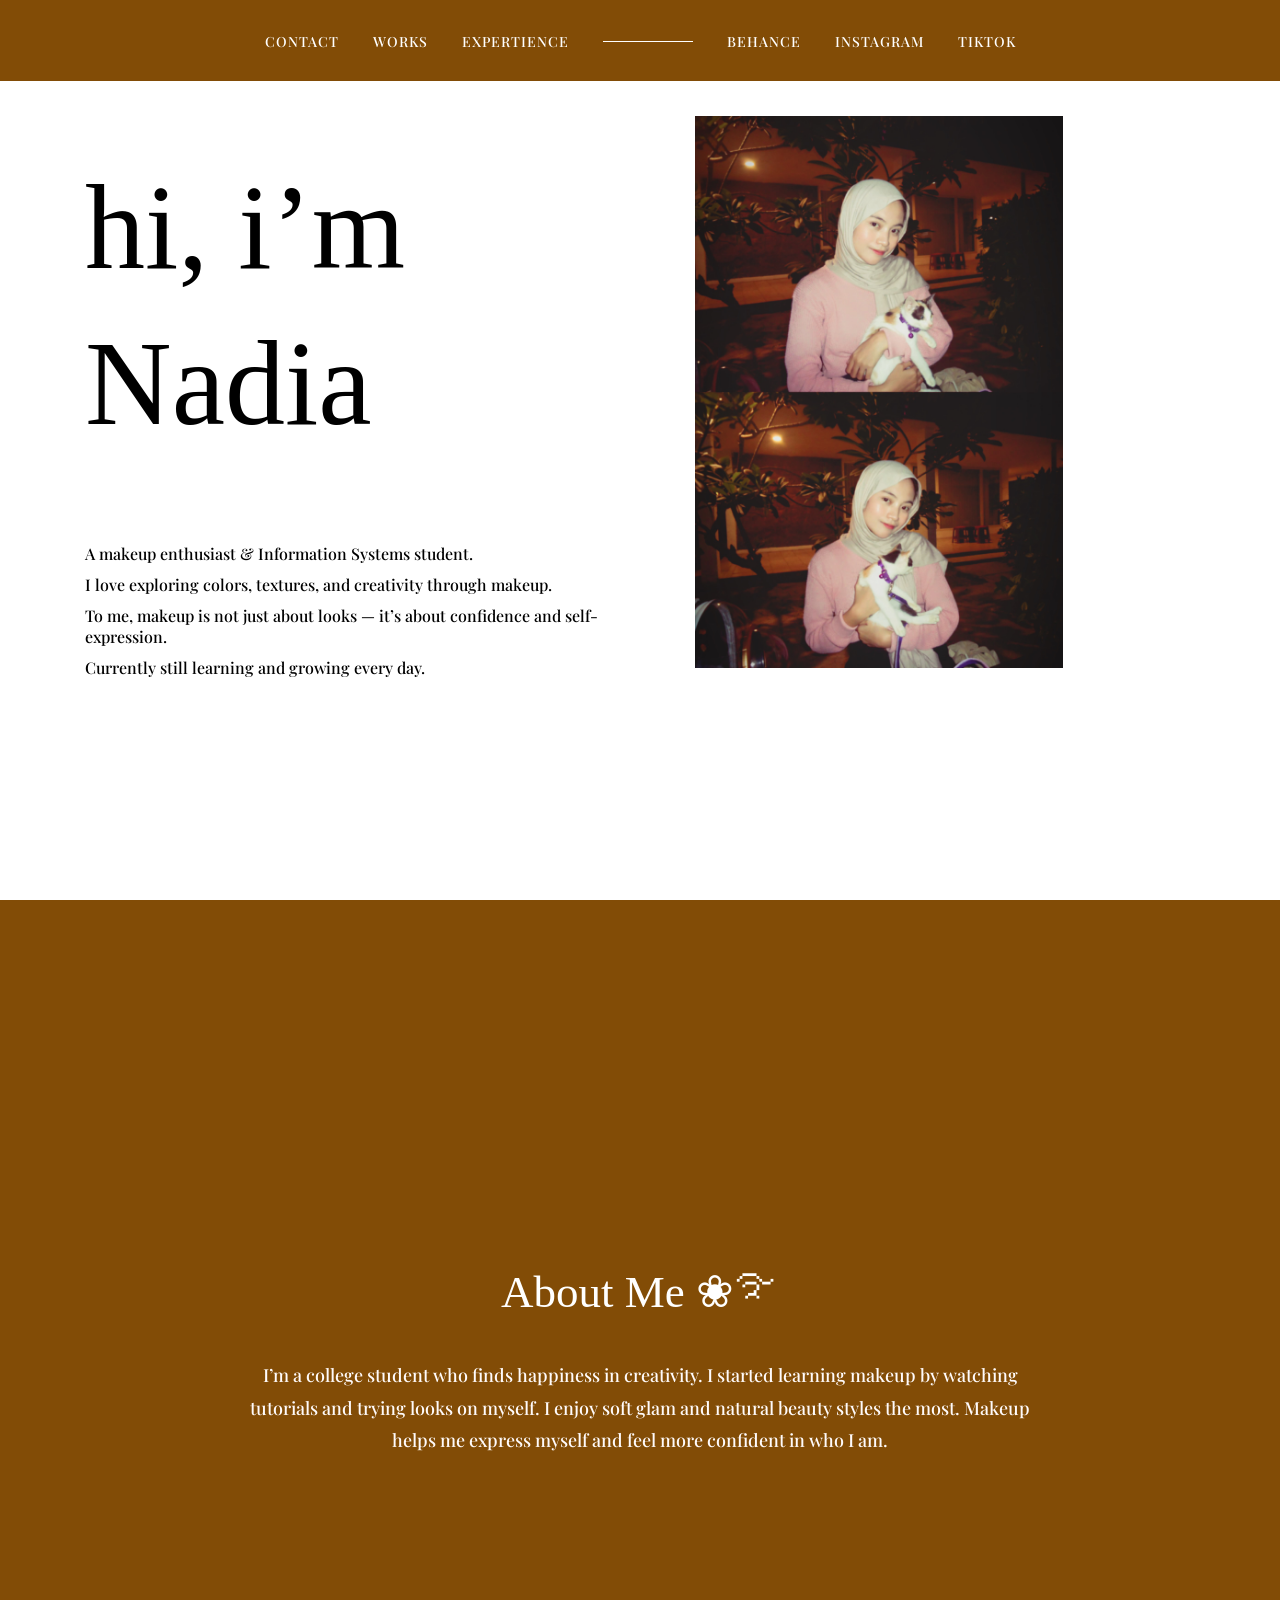
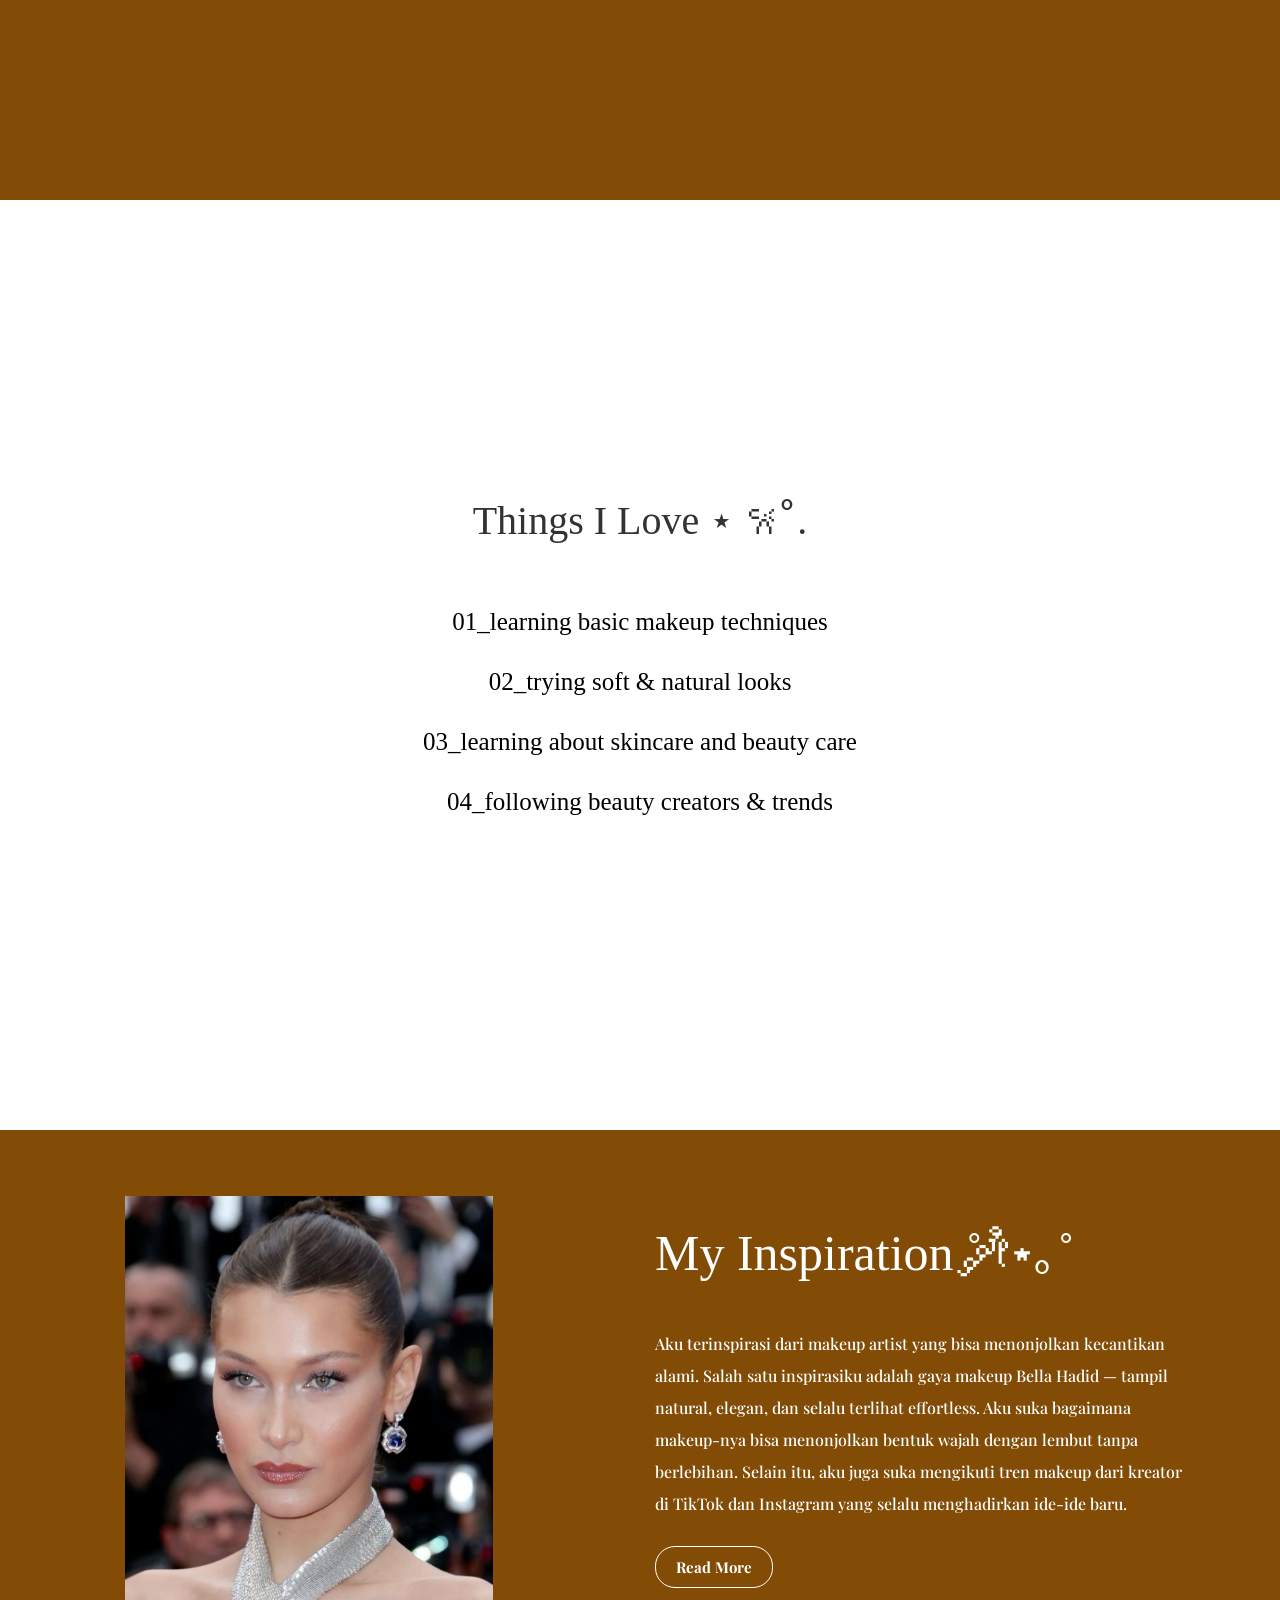
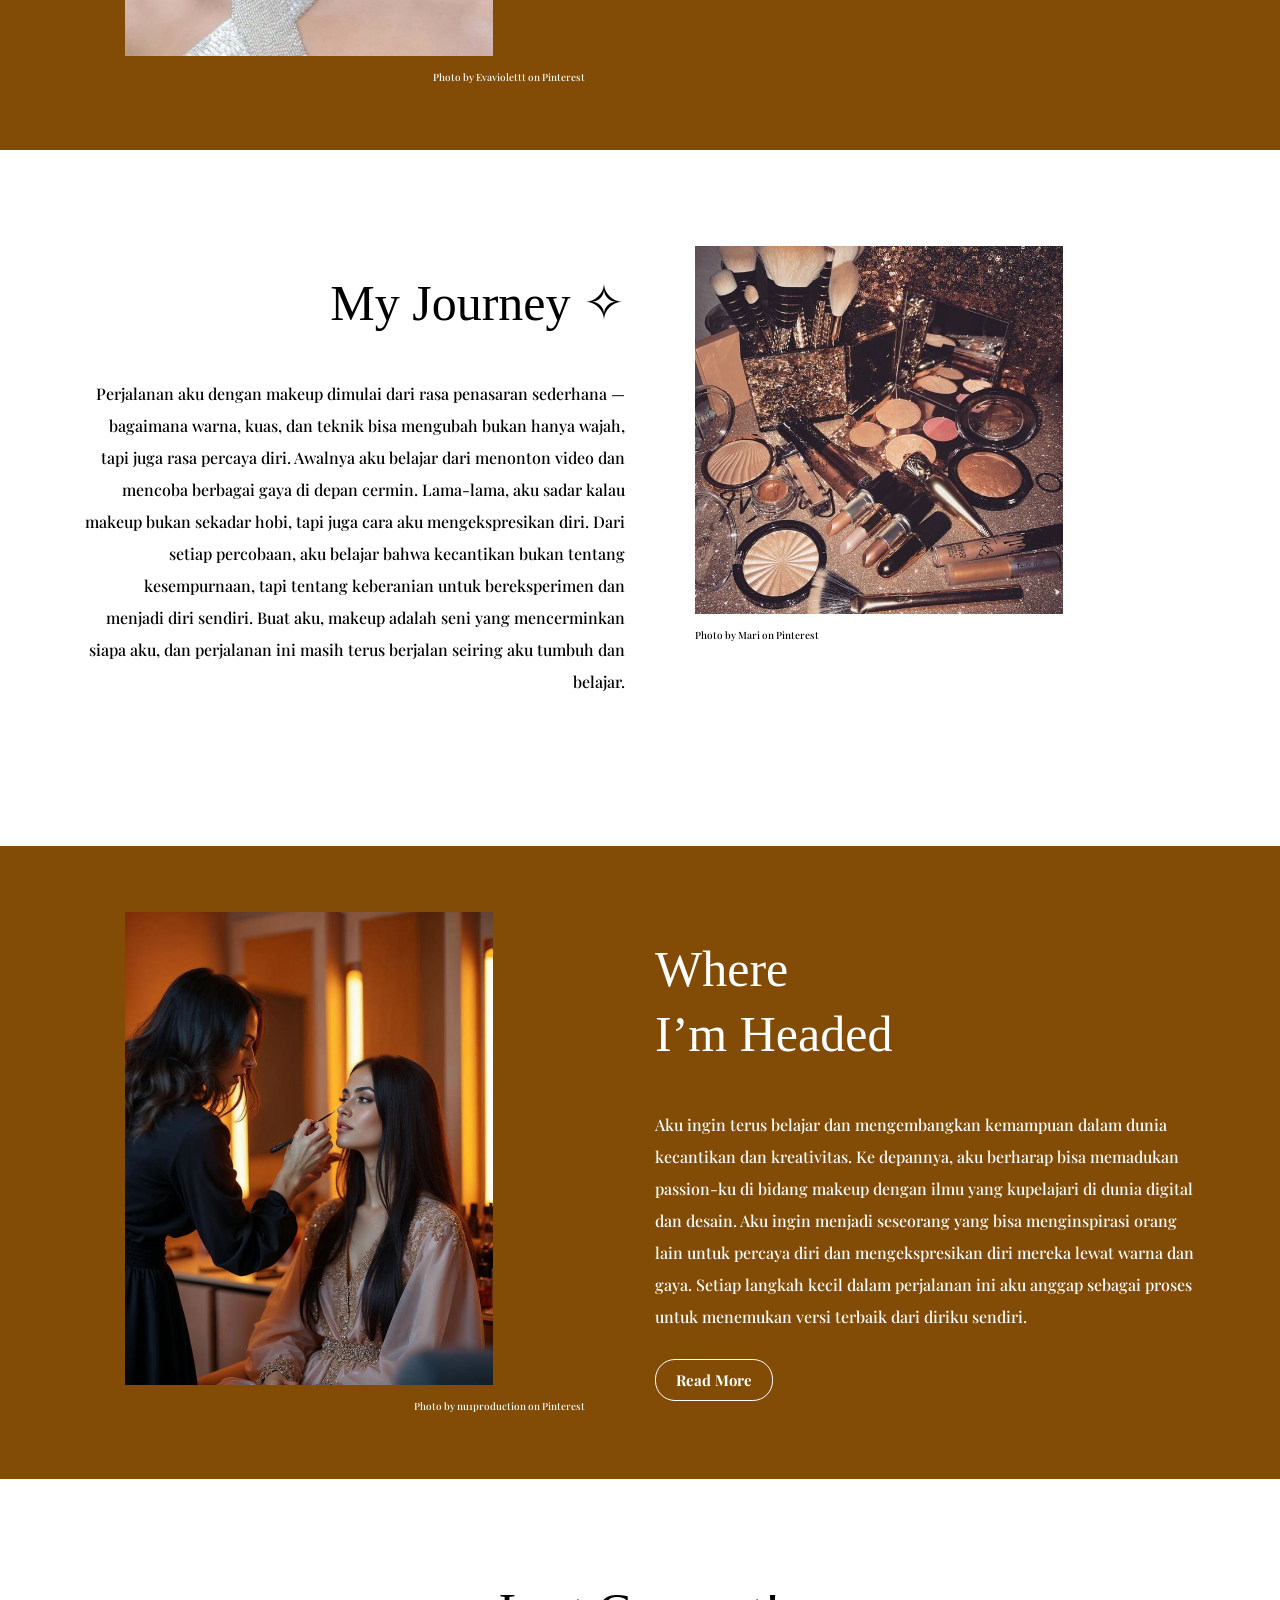
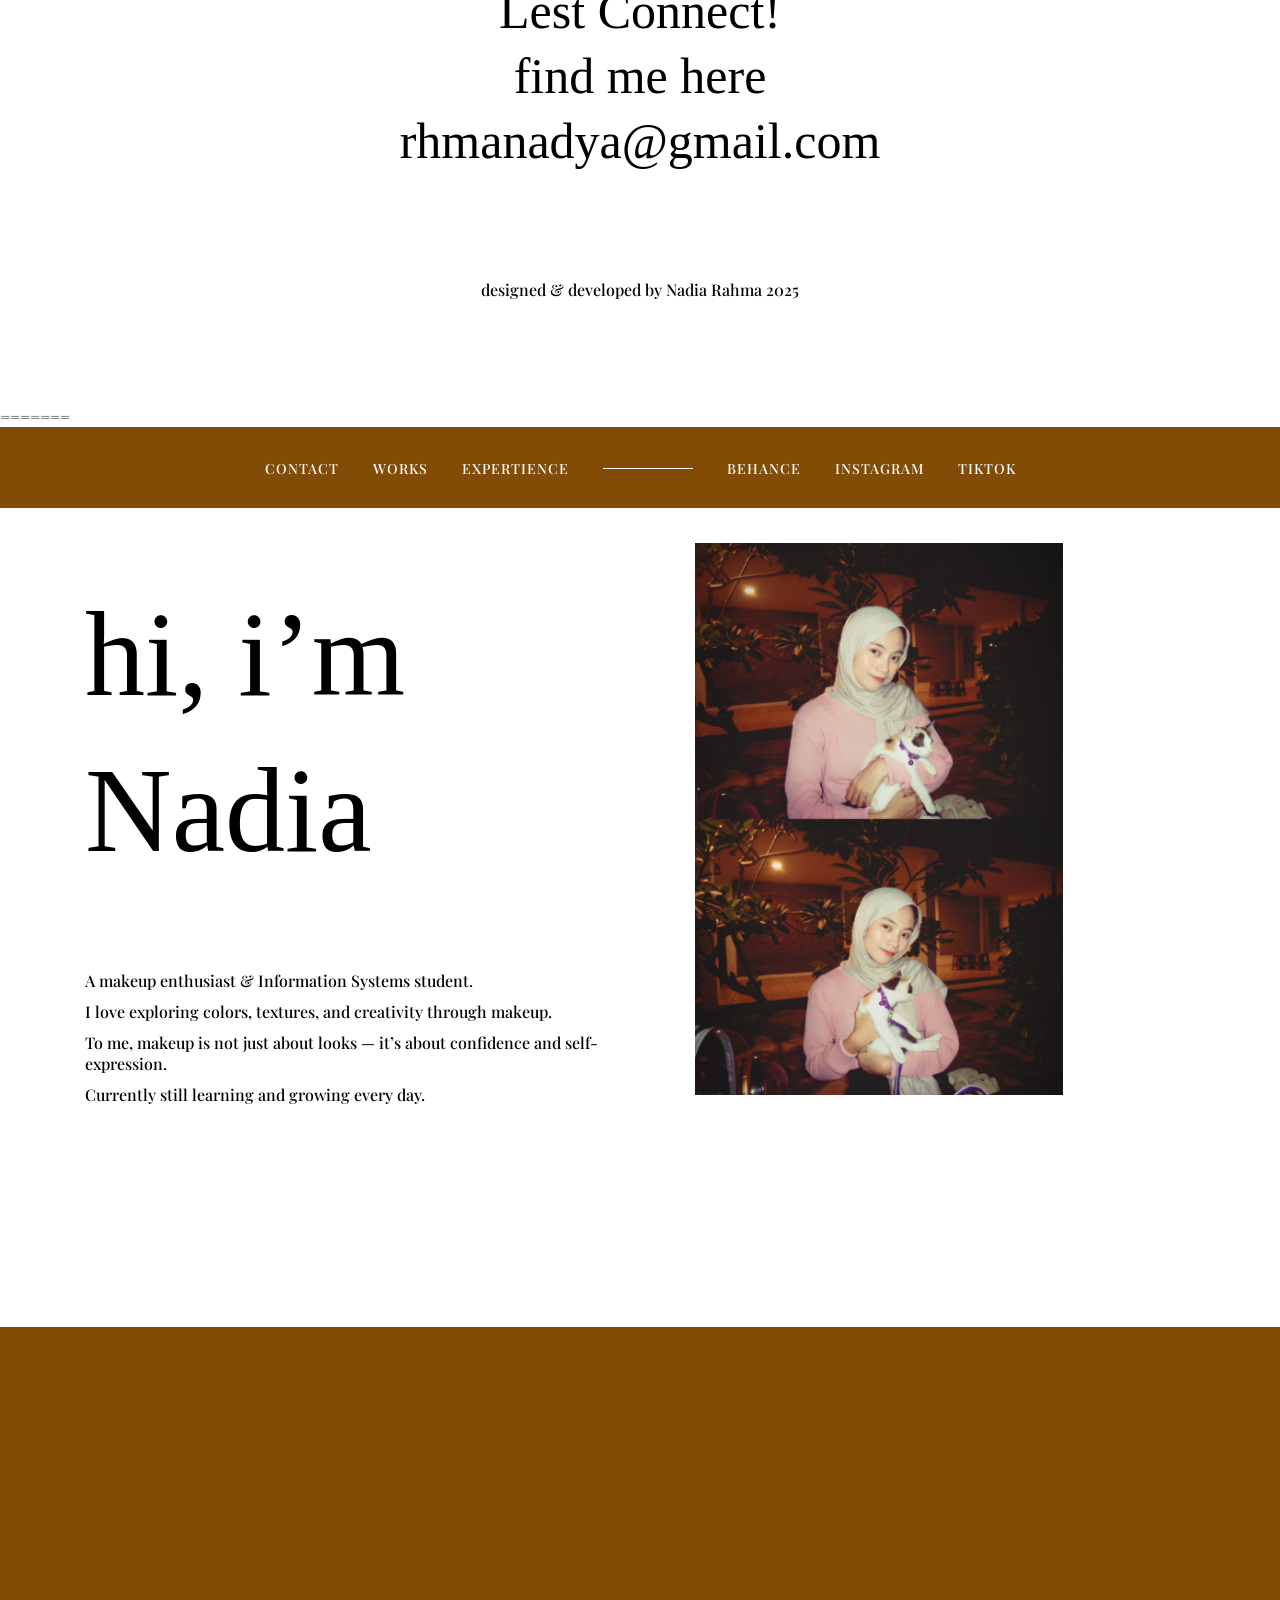
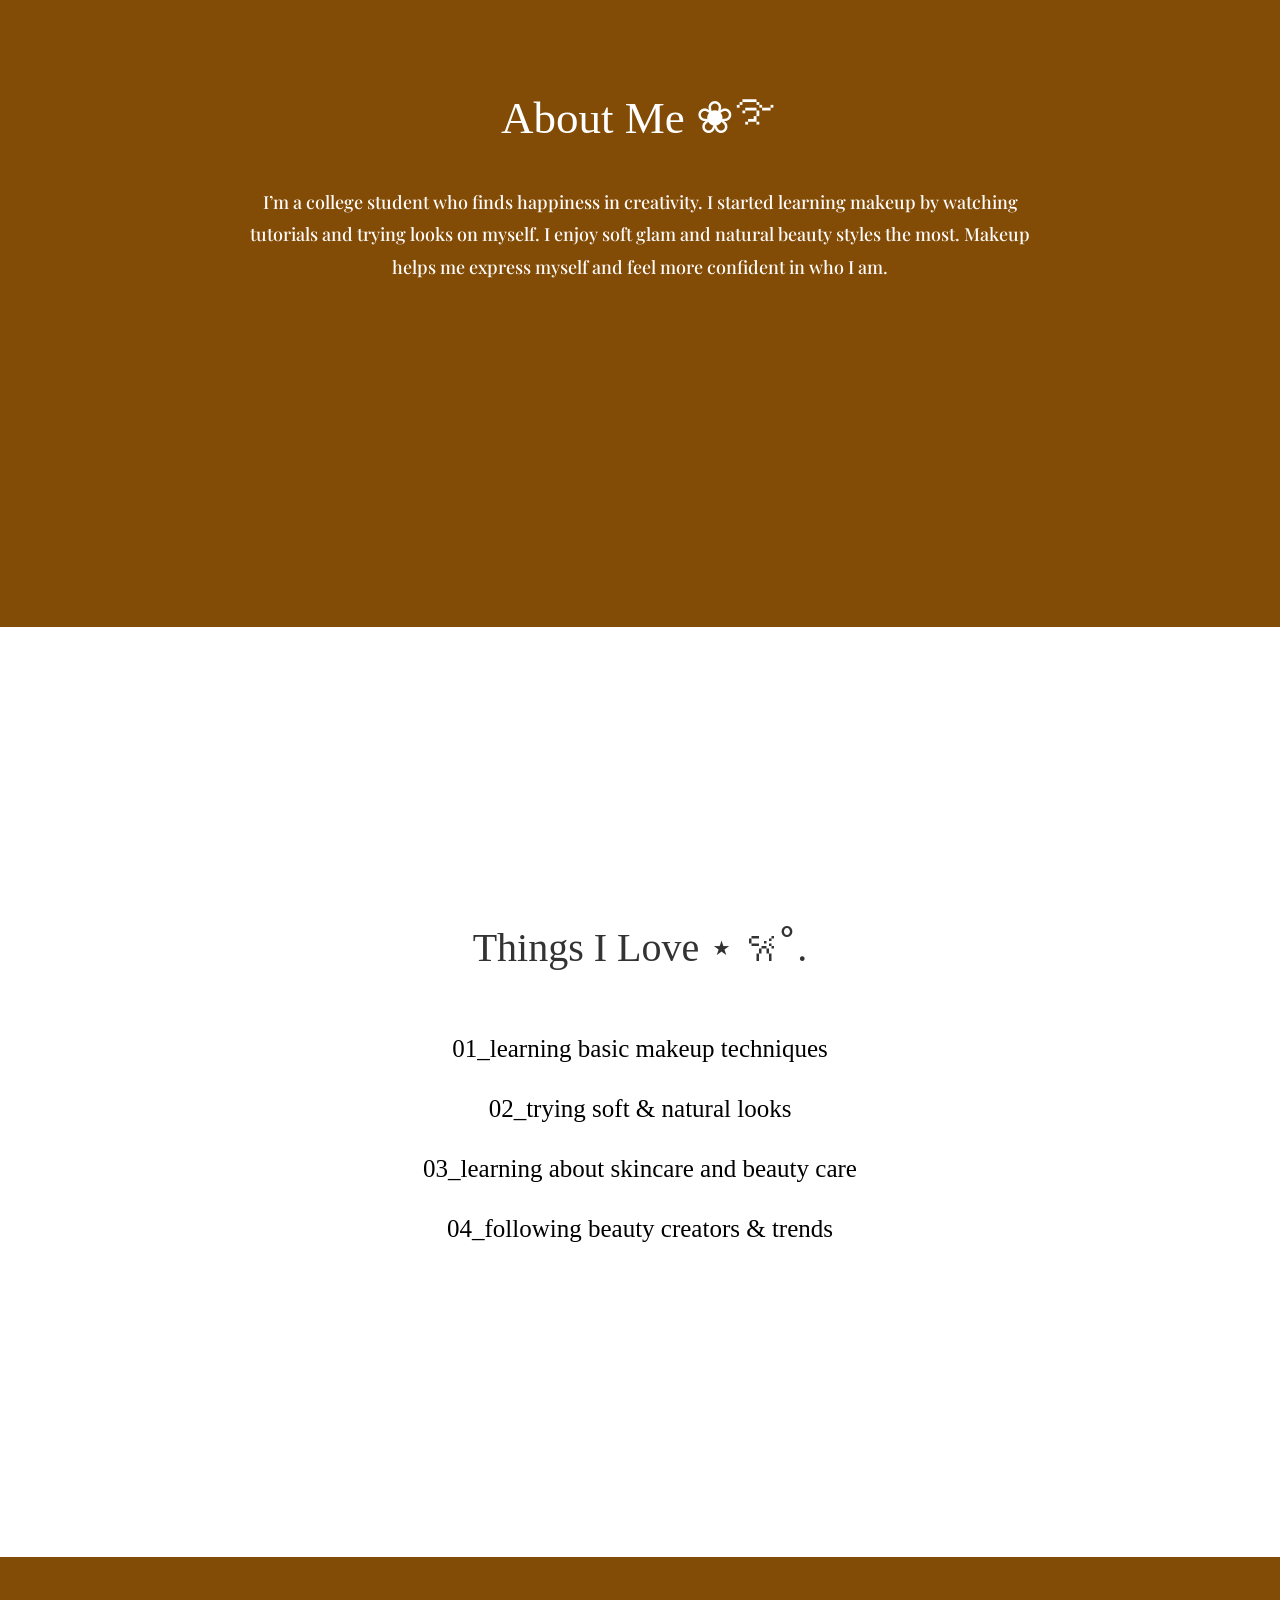
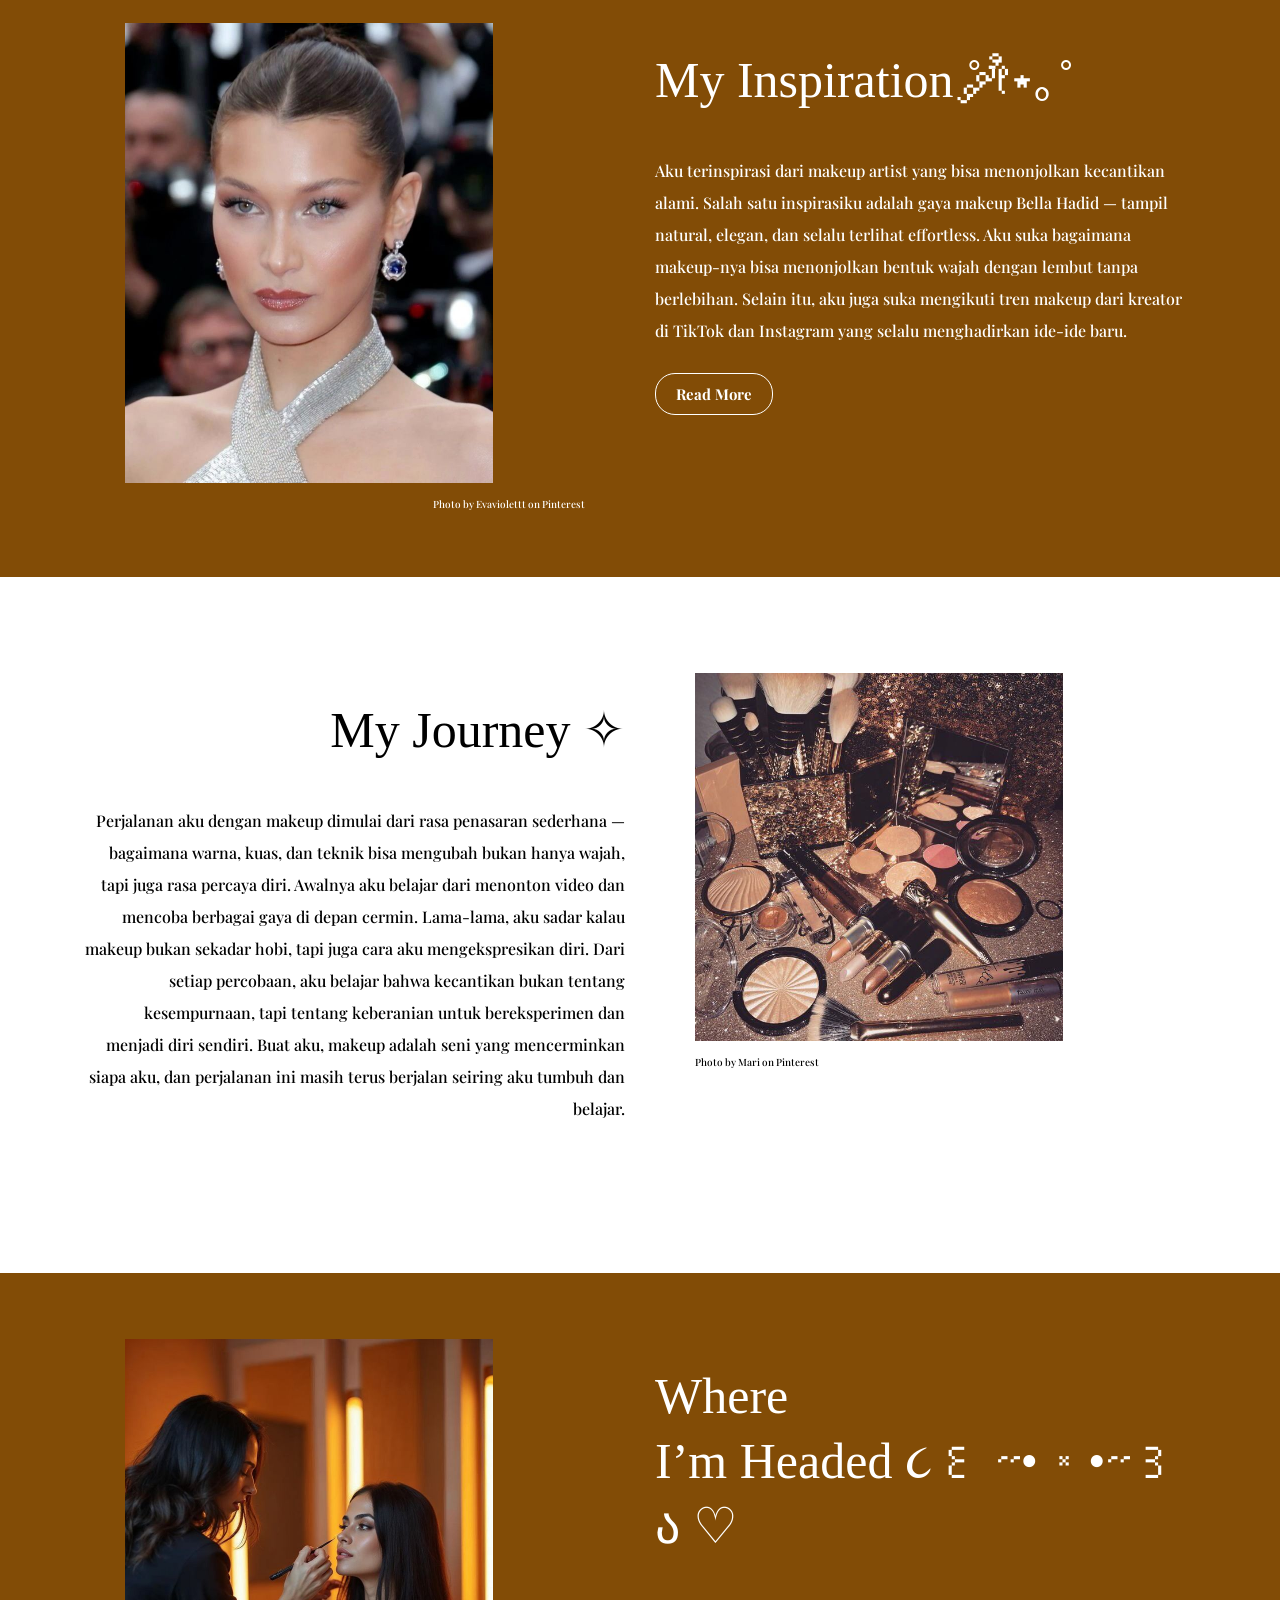
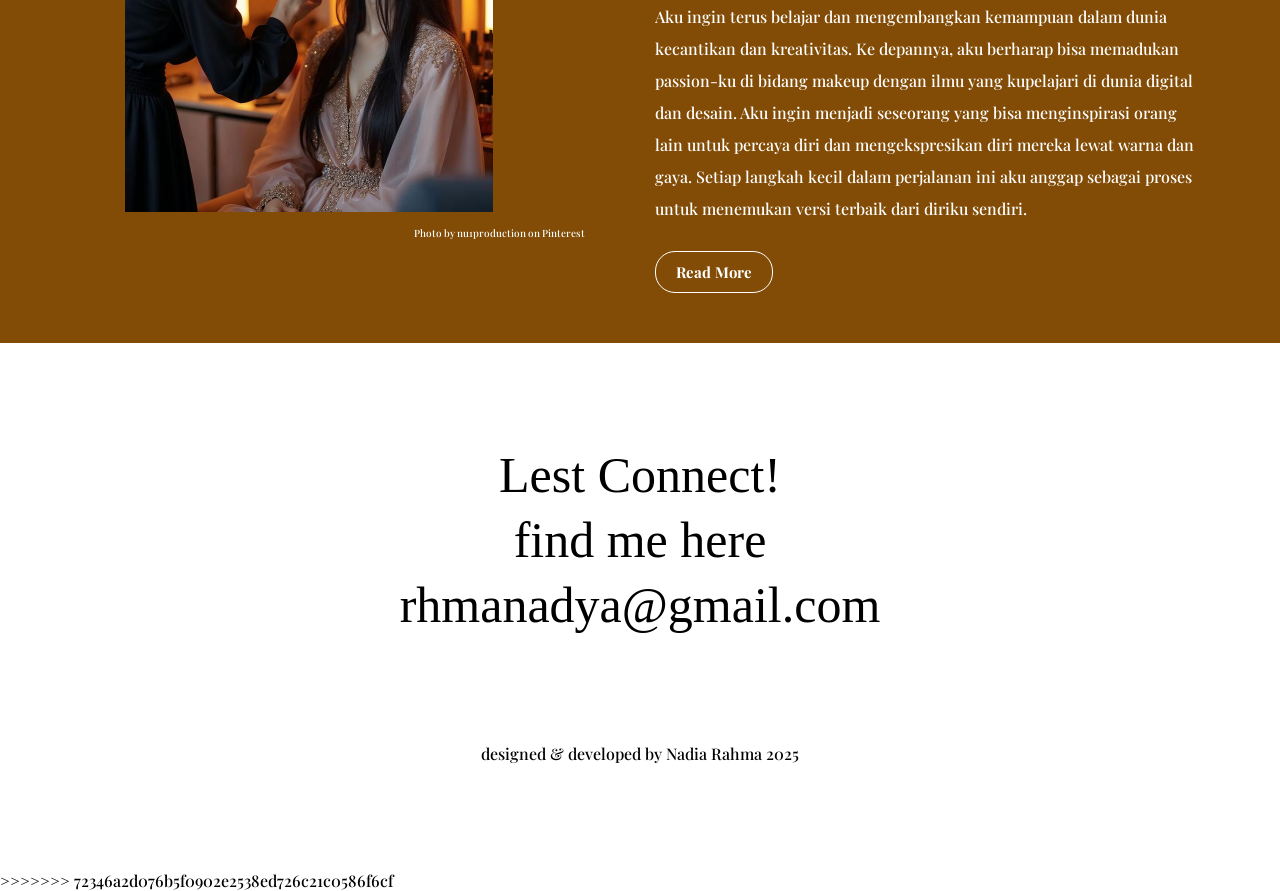
==== commit 50ae9cb9: "Fix merge conflicts" ====
--- a/index.html
+++ b/index.html
@@ -1,3 +1,4 @@
+
 <!DOCTYPE html>
 <html>
 <head>
@@ -153,4 +154,159 @@
 				<p>designed & developed by Nadia Rahma 2025</p>
 			</footer>
 		</body>
+=======
+<!DOCTYPE html>
+<html>
+<head>
+	<meta charset="utf-8">
+	<meta name="viewport" content="width=device-width, initial-scale=1.0">
+	<title>Portfolio</title>
+	<link rel="stylesheet" href="bootstrap-grid.css" type="text/css">
+	<link rel="stylesheet" href="styles.css" type="text/css">
+	<!-- add google font -->
+	<link href="https://fonts.googleapis.com/css2?family=Playfair+Display:ital,wght@0,400..900;1,400..900&display=swap" rel="stylesheet">
+
+</head>
+
+<body>
+	<nav>
+		<ul >
+			<li><a href="#contact">contact</a></li>
+			<li>works</li>
+			<li>expertience</li>
+			<li class="empty"></li>
+			<li>behance</li>
+			<li><a href="https://www.instagram.com/nadyazltaa?igsh=NnhzdWJmMm1mb3du" target="_blank">instagram</a></li>
+			<li>TikTok</li>
+
+		</ul>
+	</nav>
+	<header>
+		<div class="container">
+			<div class="row">
+				<!-- right coloum -->
+				<div class="col-sm">
+					<h1>hi, i’m</br>
+					Nadia </h1>
+					<ul>
+						<li>A makeup enthusiast & Information Systems student.</li>
+						<li>I love exploring colors, textures, and creativity through makeup.</li>
+						<li>To me, makeup is not just about looks — it’s about confidence and self-expression.</li>
+						<li>Currently still learning and growing every day.</li>
+					</ul>
+					<a href="" class="button">add me on TikTok</a>
+				</div>
+				<!-- left coloum -->
+				<div class="col-sm">
+					<figure>
+						<img src="fotoku.jpg" class="intro-img" alt="Jone Doe">
+					
+					</figure>
+				</div>
+			</div>
+		</div>
+	</header>
+	<!-- Slide 1: About Me -->
+  <section class="about">
+  <h2>About Me ❀࿐</h2>
+  <p>
+    I’m a college student who finds happiness in creativity.
+    I started learning makeup by watching tutorials and trying looks on myself.
+    I enjoy soft glam and natural beauty styles the most.
+    Makeup helps me express myself and feel more confident in who I am.
+  </p>
+  </section>
+
+<!-- Slide 2: My Interests -->
+  <section class="interests">
+  <h2>Things I Love ⋆ 𐙚 ̊.</h2>
+  <ul>
+    <li>01_learning basic makeup techniques</li>
+    <li>02_trying soft & natural looks</li>
+    <li>03_learning about skincare and beauty care</li>
+    <li>04_following beauty creators & trends</li>
+  </ul>
+   </section>
+
+	<!-- projects -->
+	<section class="project blue">
+		<div class="container">
+			<div class="row">
+				<!-- right coloum -->
+				<div class="col-sm">
+					<figure>
+						<img src="makeup2.jpeg" alt="cosmetics">
+						<figcaption class="right-alignment">
+							Photo by Evaviolettt on Pinterest
+						</figcaption>
+					</figure> 
+				</div>
+				<div class="col-sm">
+					<h2>My Inspiration ˚ ༘ ೀ⋆｡˚</h2>
+					<p>Aku terinspirasi dari makeup artist yang bisa menonjolkan kecantikan alami.
+						Salah satu inspirasiku adalah gaya makeup Bella Hadid — tampil natural, elegan, dan selalu terlihat effortless.
+						Aku suka bagaimana makeup-nya bisa menonjolkan bentuk wajah dengan lembut tanpa berlebihan.
+						Selain itu, aku juga suka mengikuti tren makeup dari kreator di TikTok dan Instagram yang selalu menghadirkan ide-ide baru.</p>
+					<a href="/detail.html" class="button">Read More </a>
+				</div>
+			</div>
+		</div>
+	</section>
+	<!-- project2 -->
+	<section class="project">
+		<div class="container">
+			<div class="row">
+				<!-- right coloum -->
+				<div class="col-sm right-alignment">
+					<h2>My Journey ✧</h2>
+					<p>Perjalanan aku dengan makeup dimulai dari rasa penasaran sederhana — bagaimana warna, kuas, dan teknik bisa mengubah bukan hanya wajah, tapi juga rasa percaya diri.
+						Awalnya aku belajar dari menonton video dan mencoba berbagai gaya di depan cermin. Lama-lama, aku sadar kalau makeup bukan sekadar hobi, tapi juga cara aku mengekspresikan diri.
+						Dari setiap percobaan, aku belajar bahwa kecantikan bukan tentang kesempurnaan, tapi tentang keberanian untuk bereksperimen dan menjadi diri sendiri.
+						Buat aku, makeup adalah seni yang mencerminkan siapa aku,
+						 dan perjalanan ini masih terus berjalan seiring aku tumbuh dan belajar.</p>
+					<a href="detail2.html" class="button">Read More </a>
+				</div>
+				<div class="col-sm">
+					<figure>
+						<img src="makeup3.jpeg" alt="cosmetics">
+						<figcaption>
+							Photo by Mari on Pinterest
+						</figcaption>
+					</figure> 
+				</div>
+			</div>
+		</div>
+	</section>
+	<section class="project blue">
+		<!-- project3 -->
+		<div class="container">
+			<div class="row">
+				<!-- right coloum -->
+				<div class="col-sm">
+					<figure>
+						<img src="makeup4.jpeg" alt="cosmetics">
+						<figcaption class="right-alignment">
+							Photo by nu1production on Pinterest
+						</figcaption>
+					</figure>
+				</div> 
+				<div class="col-sm">
+					<h2>Where <br>
+					I’m Headed  ૮꒰ ˶• ༝ •˶꒱ა ♡</h2>
+					<p>Aku ingin terus belajar dan mengembangkan kemampuan dalam dunia kecantikan dan kreativitas.
+						Ke depannya, aku berharap bisa memadukan passion-ku di bidang makeup dengan ilmu yang kupelajari di dunia digital dan desain.
+						Aku ingin menjadi seseorang yang bisa menginspirasi orang lain untuk percaya diri dan mengekspresikan diri mereka lewat warna dan gaya.
+						Setiap langkah kecil dalam perjalanan ini aku anggap sebagai proses untuk menemukan versi terbaik dari diriku sendiri.</p>
+						<a href="" class="button">Read More </a>
+					</div>
+				</div>
+			</div>
+		</section>
+		<footer id="💌 Contact Me">
+			<h2>Lest Connect!<br>
+				find me here <br>rhmanadya@gmail.com</h2>
+				<p>designed & developed by Nadia Rahma 2025</p>
+			</footer>
+		</body>
+>>>>>>> 72346a2d076b5f0902e2538ed726c21c0586f6cf
 		</html>
--- a/styles.css
+++ b/styles.css
@@ -252,3 +252,242 @@
   background-color: #824c06;
   color: white;
 }
+
+body{
+	font-family: "Playfair Display", serif;
+    font-optical-sizing: auto;
+    font-weight: 500; /* bisa diganti 500, 600, 700 sesuai tebal yang kamu mau */
+    font-style: normal
+}
+body, ul{
+	margin: 0;
+	padding:0;
+}
+
+h1,h2, .skill-list {
+	font-family: 'Inknut Antiqua', serif;
+
+}
+
+img{
+	/*this limit width image*/
+	max-width: 80%;
+}
+nav{
+	background-color: #824c06;
+	position: fixed;
+	z-index: 1;
+	width: 100%;
+}
+header{
+	top:70px;
+	position: relative;
+	margin-bottom:  200px;
+	background-image: url('../img/background.png');
+	background-repeat: no-repeat;
+	background-size: cover;
+	background-position-y: -140px; 
+}
+
+nav ul li{
+	display: inline-block;
+	margin: 0 15px;
+	padding:0;
+	text-transform: uppercase;
+	letter-spacing: 1px;
+	font-size: 14px;
+}
+
+nav ul{
+	margin: 0 auto;
+	text-align: center;
+	padding: 30px;
+
+}
+
+h1{
+	font-size: 120px;
+	line-height: 130%;
+}
+h2{
+	font-size: 50px;
+	line-height: 130%;
+}
+h1, h2{
+	font-weight: normal;
+}
+p{
+	line-height: 200%;
+}
+
+ul li{
+	list-style: none;
+	margin: 10px 0;
+}
+
+.button{
+	border: 1px solid rgb(255, 255, 255);
+	font-size: 15px;
+	border-radius: 20px;
+	text-decoration: none;
+	color: rgb(255, 255, 255);
+	padding: 10px 20px;
+	margin-top:40px;
+	display: inline-block;
+	transition: background 0.5s ease-in-out;
+}
+.button:hover{
+	background:rgb(255, 255, 255);
+	color: white; 
+
+}
+figcaption{
+	font-size: 10px;
+	margin-top: 10px;
+}
+
+.intro-img{
+	box-shadow: 1px 2px 30px rgb(255, 255, 255);
+	margin-top: 30px;
+
+}
+
+.skill-list {
+	text-align: center;
+	font-size: 30px;
+	line-height: 150%
+	margin-bottom 130px;
+}
+.project{
+	margin: 30px 0; 
+	padding: 50px;
+}
+
+.blue{
+	background-color: #824c06;
+}
+
+.project .button{
+	margin-top: 10px;
+}
+footer{
+	text-align: center;
+	margin:100px;
+
+}
+footer h2{
+	font-size: 50px;
+	margin-bottom:100px; 
+
+}
+.right-alignment{
+	text-align: right;
+}
+
+li.empty{
+	width: 90px;
+	border-top: 1px solid rgb(255, 255, 255);
+	top:-5px;
+	position: relative; 
+}
+
+/* NAVIGATION */
+nav ul li a {
+  text-decoration: none;
+  color: white !important; /* tambahkan !important biar pasti keambil */
+  transition: color 0.3s ease;
+}
+
+nav ul li a:hover {
+  text-decoration: underline;
+  color: #f0c27b; /* opsional, warna hover agak keemasan biar manis */
+}
+
+/* --- Slide 1: About Me --- */
+.about {
+  height: 100vh;
+  display: flex;
+  flex-direction: column;
+  justify-content: center;
+  align-items: center;
+  text-align: center;
+  background-color: #824c06; 
+  padding: 50px 20px;
+}
+
+.about h2 {
+  font-size: 45px;
+  margin-bottom: 20px;
+  color: #ffffff;
+}
+
+.about p {
+  max-width: 800px;
+  font-size: 18px;
+  line-height: 1.8;
+  color: #fffbfb;
+}
+
+/* --- Slide 2: Interests --- */
+.interests {
+  height: 100vh;
+  background-color: #ffffff; /* pink sedikit berbeda biar kontras */
+  display: flex;
+  flex-direction: column;
+  justify-content: center;
+  align-items: center;
+  text-align: center;
+}
+
+.interests h2 {
+  font-size: 40px;
+  margin-bottom: 40px;
+  color: #333;
+}
+
+.interests ul {
+  list-style: none;
+  padding: 0;
+  margin: 0;
+}
+
+.interests li {
+  font-size: 25px;
+  line-height: 2;
+  font-family: 'Inknut Antiqua', serif;
+}
+/* --- Slide 3: My Inspiration --- */
+.project.blue {
+  background-color: #824c06; /* coklat tua kamu */
+  color: white; /* ubah semua teks di dalamnya jadi putih */
+}
+
+.project.blue h2,
+.project.blue p,
+.project.blue figcaption,
+.project.blue a {
+  color: white; /* pastikan semua elemen teks putih juga */
+}
+
+.project.blue .button {
+  border: 1px solid white;
+  color: white;
+}
+
+.project.blue .button:hover {
+  background-color: white;
+  color: #824c06; /* pas dihover kebalik biar kontras */
+}
+/* Pastikan semua teks navbar berwarna putih */
+nav,
+nav ul,
+nav ul li,
+nav ul li a {
+  color: white !important;
+}
+
+/* Saat hover tetap putih (atau bisa ubah kalau mau efek lain) */
+nav ul li a:hover {
+  color: #f5d7a1 !important; /* bisa ganti jadi putih juga kalau mau */
+  text-decoration: underline;
+}
--- a/styles.css
+++ b/styles.css
@@ -252,3 +252,242 @@
   background-color: #824c06;
   color: white;
 }
+
+body{
+	font-family: "Playfair Display", serif;
+    font-optical-sizing: auto;
+    font-weight: 500; /* bisa diganti 500, 600, 700 sesuai tebal yang kamu mau */
+    font-style: normal
+}
+body, ul{
+	margin: 0;
+	padding:0;
+}
+
+h1,h2, .skill-list {
+	font-family: 'Inknut Antiqua', serif;
+
+}
+
+img{
+	/*this limit width image*/
+	max-width: 80%;
+}
+nav{
+	background-color: #824c06;
+	position: fixed;
+	z-index: 1;
+	width: 100%;
+}
+header{
+	top:70px;
+	position: relative;
+	margin-bottom:  200px;
+	background-image: url('../img/background.png');
+	background-repeat: no-repeat;
+	background-size: cover;
+	background-position-y: -140px; 
+}
+
+nav ul li{
+	display: inline-block;
+	margin: 0 15px;
+	padding:0;
+	text-transform: uppercase;
+	letter-spacing: 1px;
+	font-size: 14px;
+}
+
+nav ul{
+	margin: 0 auto;
+	text-align: center;
+	padding: 30px;
+
+}
+
+h1{
+	font-size: 120px;
+	line-height: 130%;
+}
+h2{
+	font-size: 50px;
+	line-height: 130%;
+}
+h1, h2{
+	font-weight: normal;
+}
+p{
+	line-height: 200%;
+}
+
+ul li{
+	list-style: none;
+	margin: 10px 0;
+}
+
+.button{
+	border: 1px solid rgb(255, 255, 255);
+	font-size: 15px;
+	border-radius: 20px;
+	text-decoration: none;
+	color: rgb(255, 255, 255);
+	padding: 10px 20px;
+	margin-top:40px;
+	display: inline-block;
+	transition: background 0.5s ease-in-out;
+}
+.button:hover{
+	background:rgb(255, 255, 255);
+	color: white; 
+
+}
+figcaption{
+	font-size: 10px;
+	margin-top: 10px;
+}
+
+.intro-img{
+	box-shadow: 1px 2px 30px rgb(255, 255, 255);
+	margin-top: 30px;
+
+}
+
+.skill-list {
+	text-align: center;
+	font-size: 30px;
+	line-height: 150%
+	margin-bottom 130px;
+}
+.project{
+	margin: 30px 0; 
+	padding: 50px;
+}
+
+.blue{
+	background-color: #824c06;
+}
+
+.project .button{
+	margin-top: 10px;
+}
+footer{
+	text-align: center;
+	margin:100px;
+
+}
+footer h2{
+	font-size: 50px;
+	margin-bottom:100px; 
+
+}
+.right-alignment{
+	text-align: right;
+}
+
+li.empty{
+	width: 90px;
+	border-top: 1px solid rgb(255, 255, 255);
+	top:-5px;
+	position: relative; 
+}
+
+/* NAVIGATION */
+nav ul li a {
+  text-decoration: none;
+  color: white !important; /* tambahkan !important biar pasti keambil */
+  transition: color 0.3s ease;
+}
+
+nav ul li a:hover {
+  text-decoration: underline;
+  color: #f0c27b; /* opsional, warna hover agak keemasan biar manis */
+}
+
+/* --- Slide 1: About Me --- */
+.about {
+  height: 100vh;
+  display: flex;
+  flex-direction: column;
+  justify-content: center;
+  align-items: center;
+  text-align: center;
+  background-color: #824c06; 
+  padding: 50px 20px;
+}
+
+.about h2 {
+  font-size: 45px;
+  margin-bottom: 20px;
+  color: #ffffff;
+}
+
+.about p {
+  max-width: 800px;
+  font-size: 18px;
+  line-height: 1.8;
+  color: #fffbfb;
+}
+
+/* --- Slide 2: Interests --- */
+.interests {
+  height: 100vh;
+  background-color: #ffffff; /* pink sedikit berbeda biar kontras */
+  display: flex;
+  flex-direction: column;
+  justify-content: center;
+  align-items: center;
+  text-align: center;
+}
+
+.interests h2 {
+  font-size: 40px;
+  margin-bottom: 40px;
+  color: #333;
+}
+
+.interests ul {
+  list-style: none;
+  padding: 0;
+  margin: 0;
+}
+
+.interests li {
+  font-size: 25px;
+  line-height: 2;
+  font-family: 'Inknut Antiqua', serif;
+}
+/* --- Slide 3: My Inspiration --- */
+.project.blue {
+  background-color: #824c06; /* coklat tua kamu */
+  color: white; /* ubah semua teks di dalamnya jadi putih */
+}
+
+.project.blue h2,
+.project.blue p,
+.project.blue figcaption,
+.project.blue a {
+  color: white; /* pastikan semua elemen teks putih juga */
+}
+
+.project.blue .button {
+  border: 1px solid white;
+  color: white;
+}
+
+.project.blue .button:hover {
+  background-color: white;
+  color: #824c06; /* pas dihover kebalik biar kontras */
+}
+/* Pastikan semua teks navbar berwarna putih */
+nav,
+nav ul,
+nav ul li,
+nav ul li a {
+  color: white !important;
+}
+
+/* Saat hover tetap putih (atau bisa ubah kalau mau efek lain) */
+nav ul li a:hover {
+  color: #f5d7a1 !important; /* bisa ganti jadi putih juga kalau mau */
+  text-decoration: underline;
+}
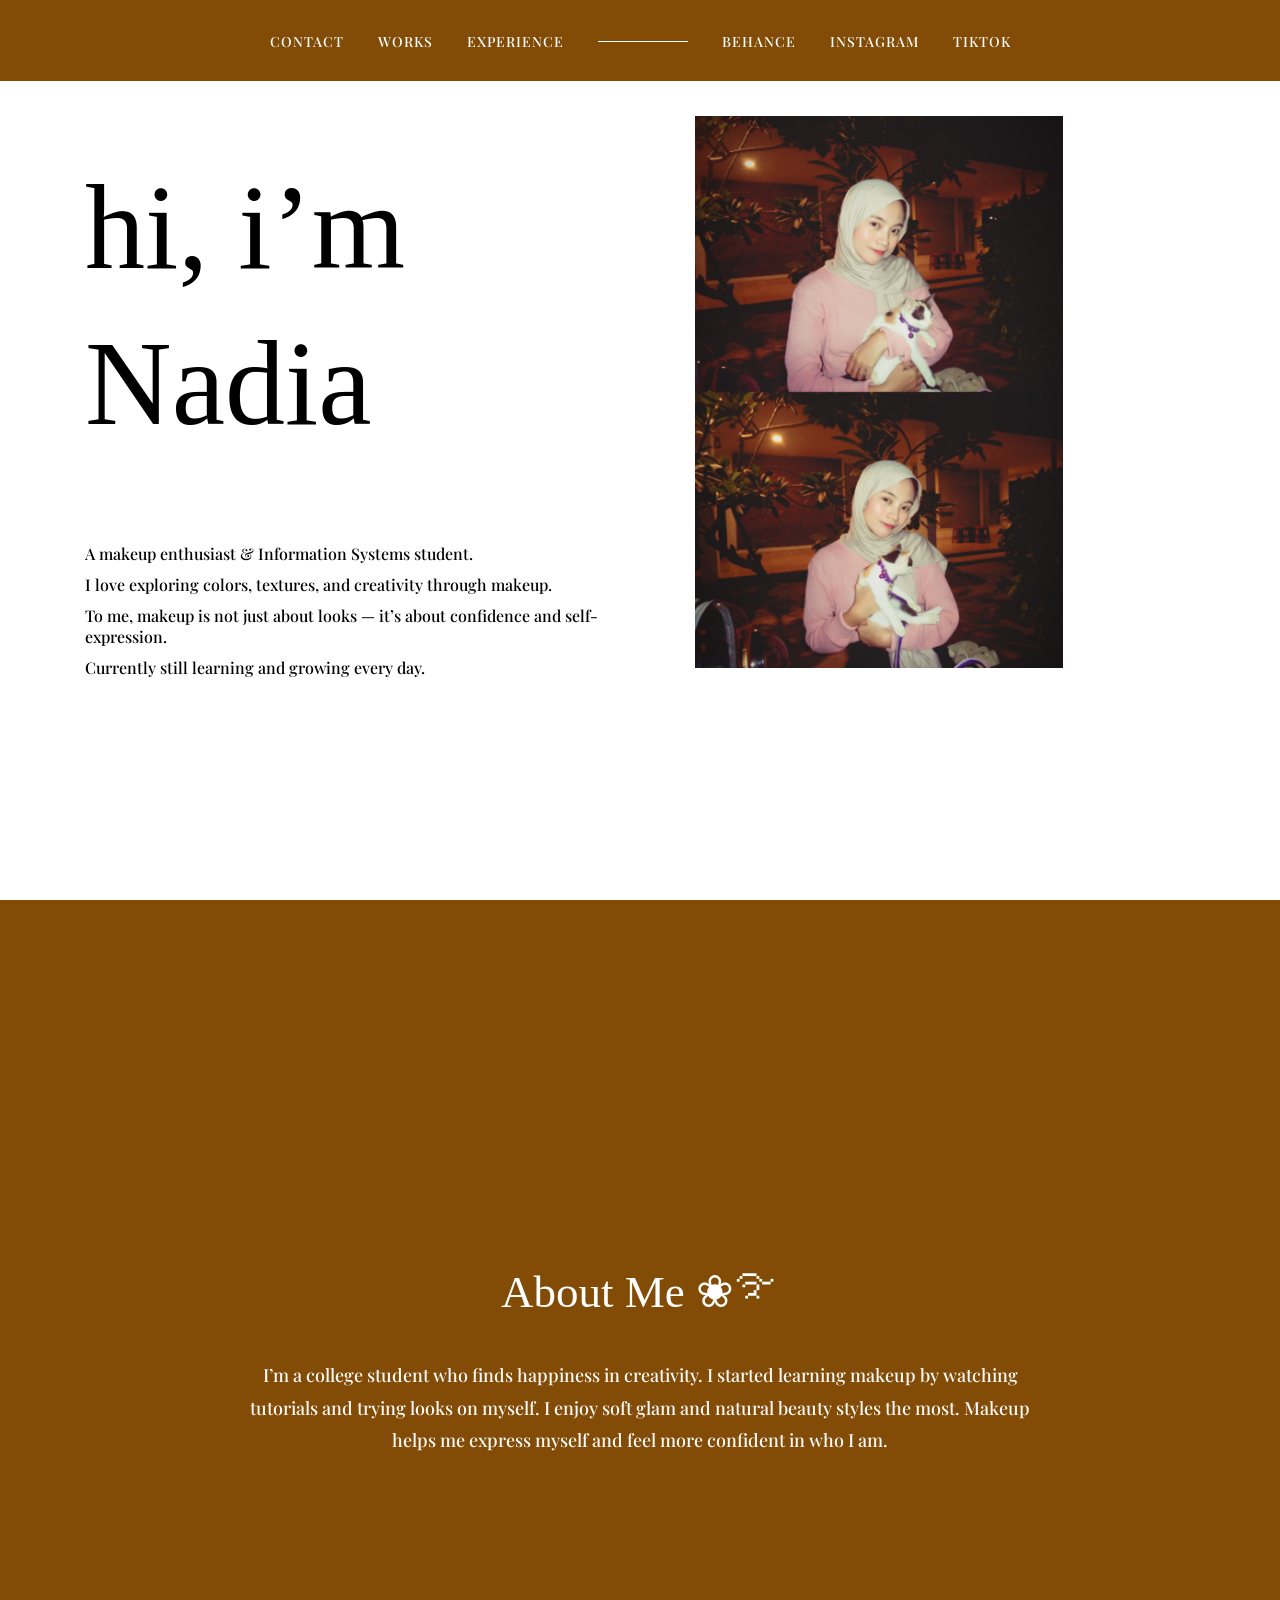
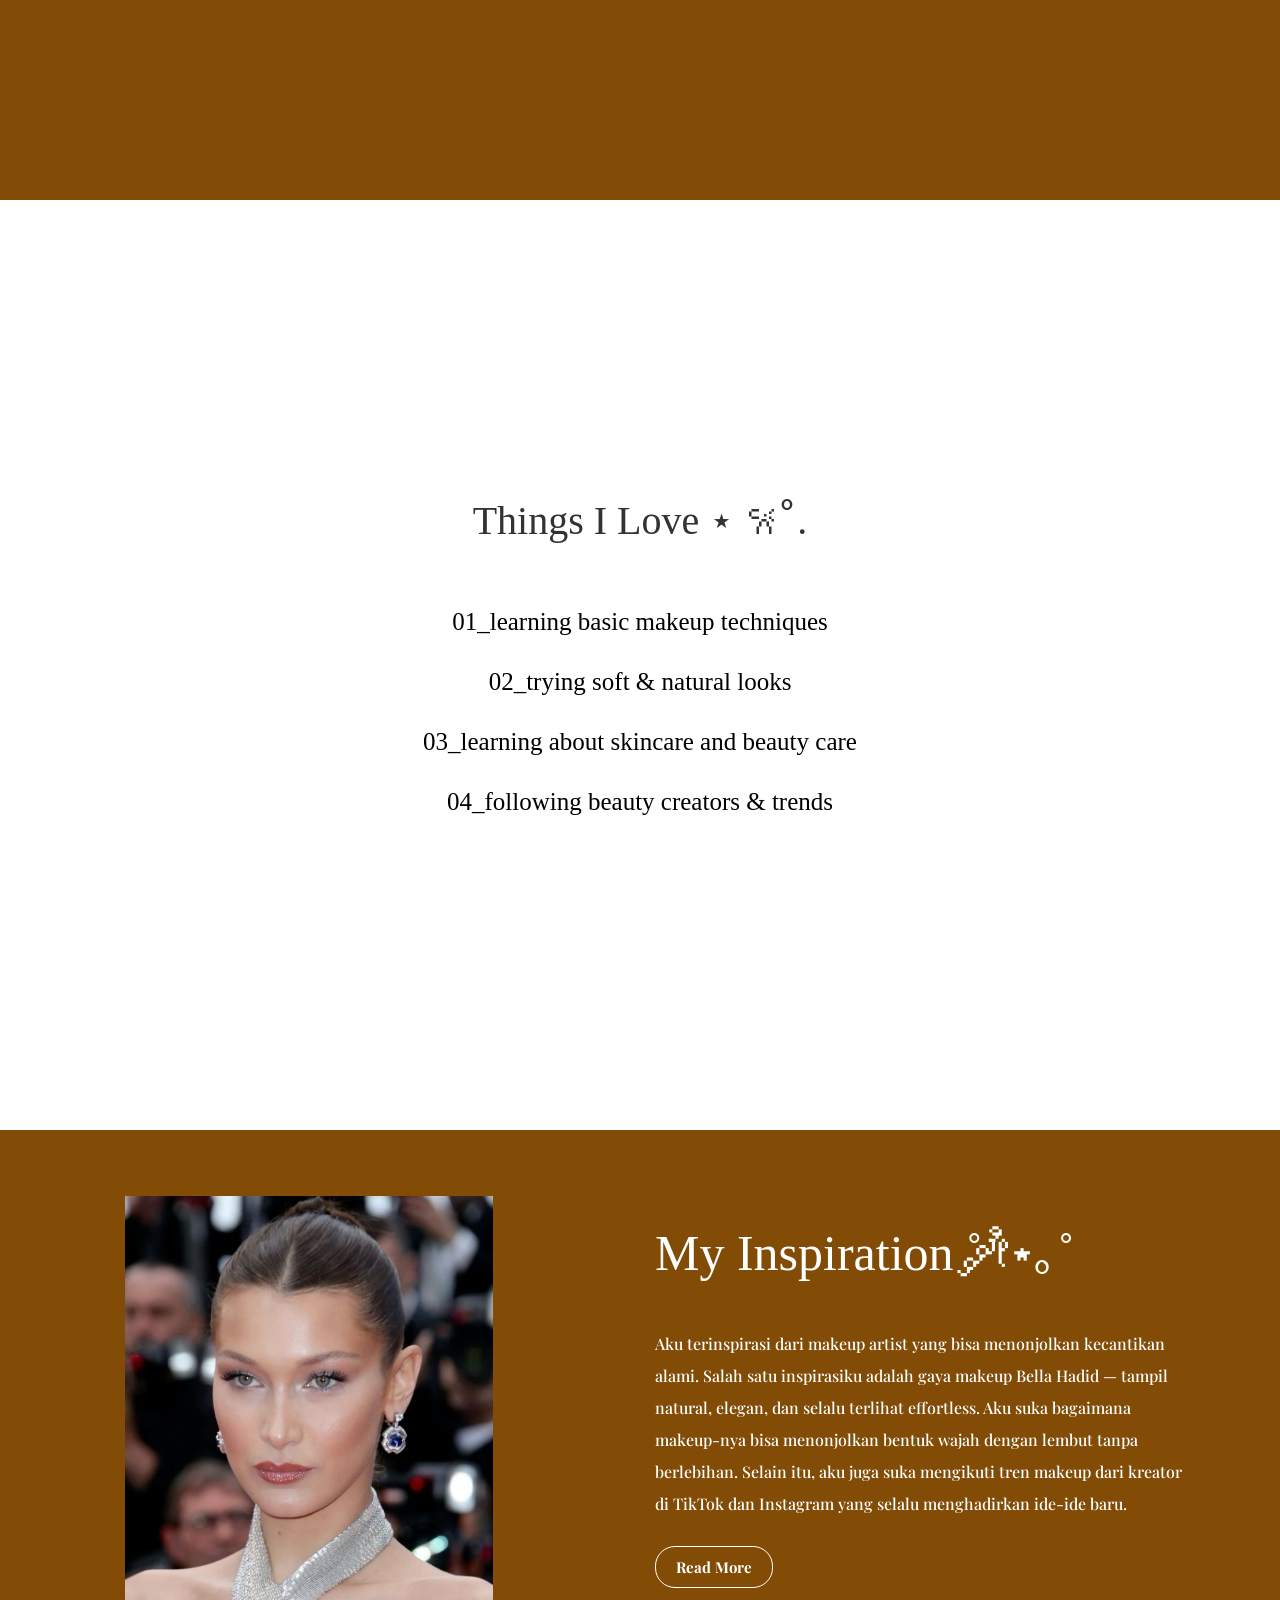
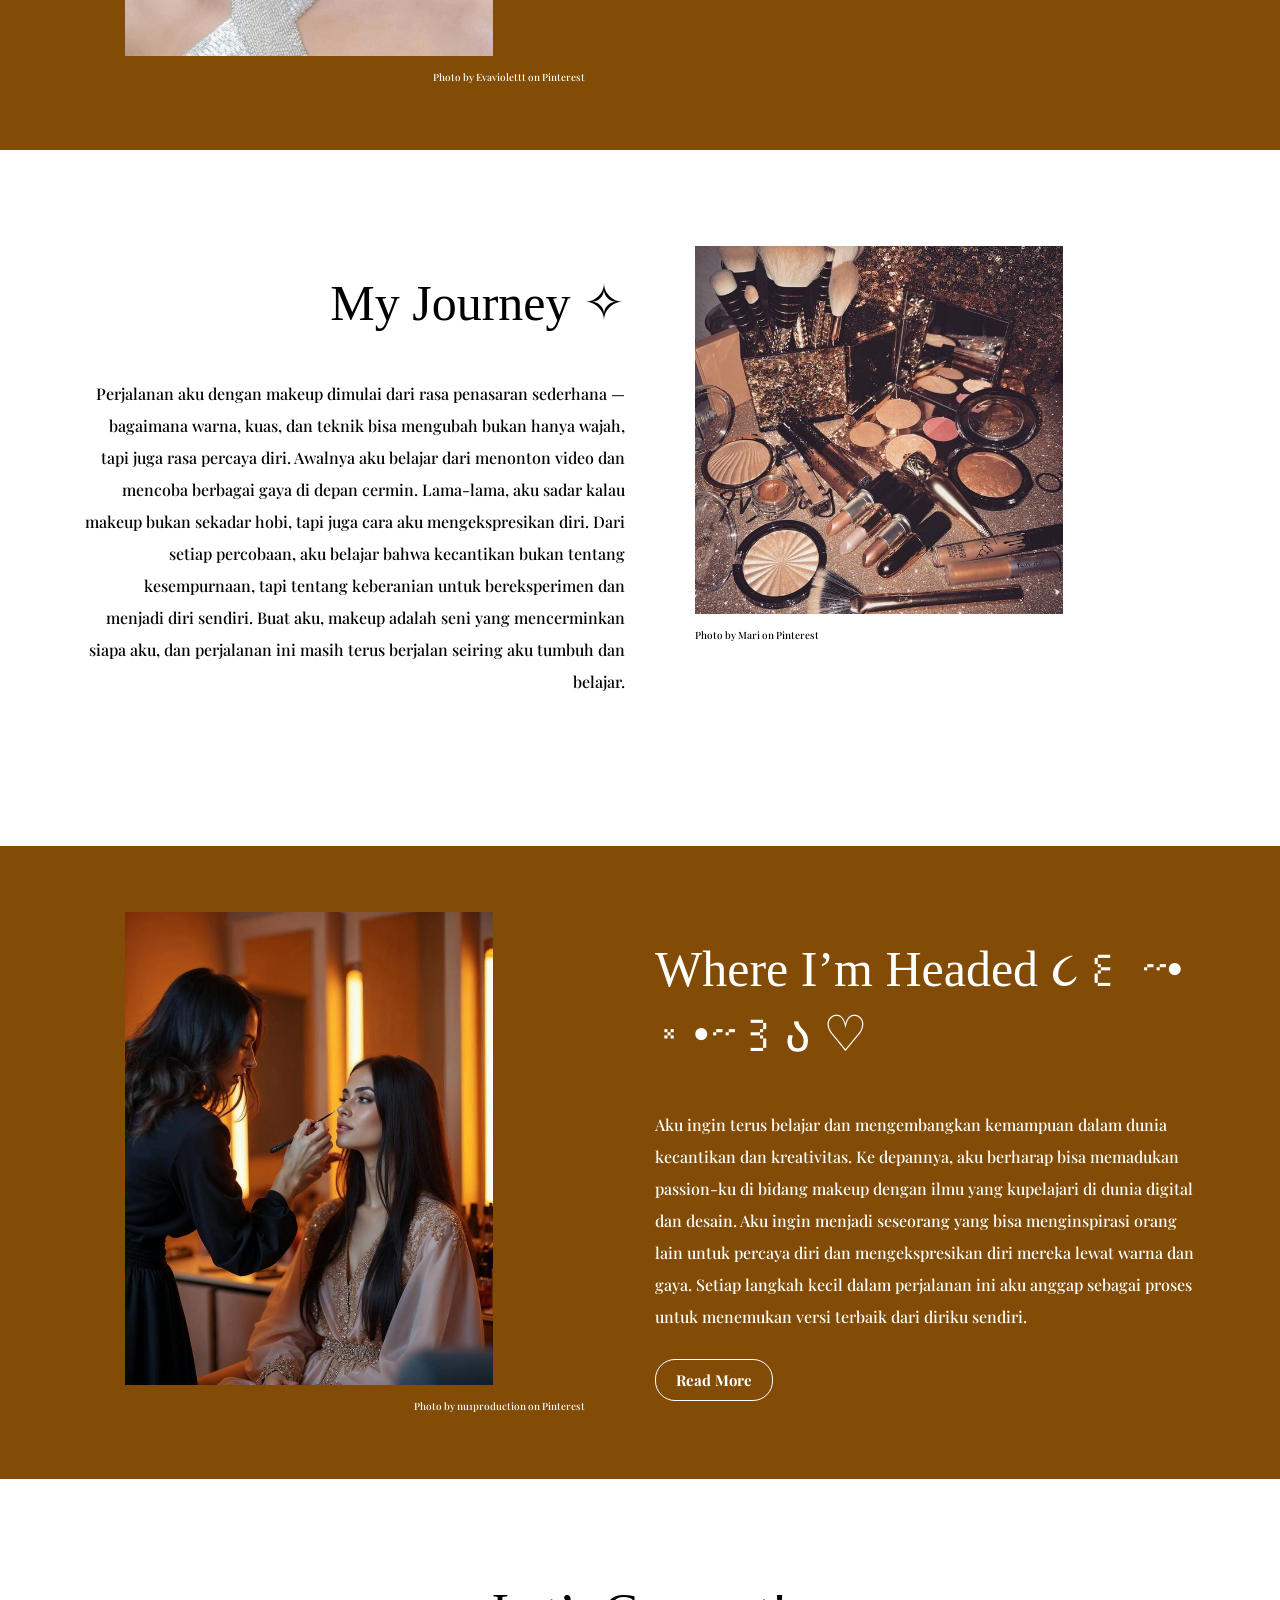
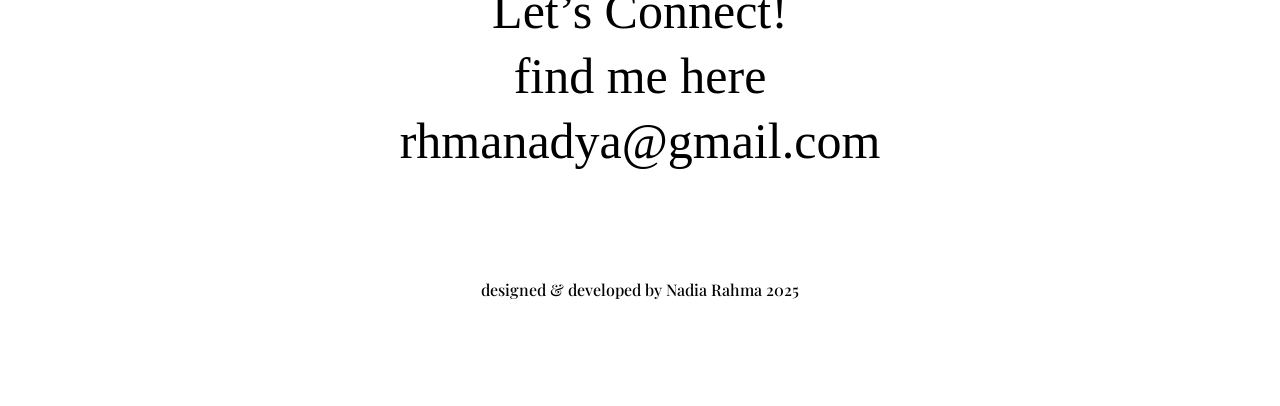
==== commit 0b72ee9a: "fix conflict clean index" ====
--- a/index.html
+++ b/index.html
@@ -1,4 +1,3 @@
-
 <!DOCTYPE html>
 <html>
 <head>
@@ -7,31 +6,27 @@
 	<title>Portfolio</title>
 	<link rel="stylesheet" href="bootstrap-grid.css" type="text/css">
 	<link rel="stylesheet" href="styles.css" type="text/css">
-	<!-- add google font -->
 	<link href="https://fonts.googleapis.com/css2?family=Playfair+Display:ital,wght@0,400..900;1,400..900&display=swap" rel="stylesheet">
-
 </head>
 
 <body>
 	<nav>
-		<ul >
+		<ul>
 			<li><a href="#contact">contact</a></li>
 			<li>works</li>
-			<li>expertience</li>
+			<li>experience</li>
 			<li class="empty"></li>
 			<li>behance</li>
 			<li><a href="https://www.instagram.com/nadyazltaa?igsh=NnhzdWJmMm1mb3du" target="_blank">instagram</a></li>
 			<li><a href="https://www.tiktok.com/@naddideya?_r=1&_t=ZS-91GrHK8rZl2" target="_blank">TikTok</a></li>
-
 		</ul>
 	</nav>
+
 	<header>
 		<div class="container">
 			<div class="row">
-				<!-- right coloum -->
 				<div class="col-sm">
-					<h1>hi, i’m</br>
-					Nadia </h1>
+					<h1>hi, i’m<br>Nadia</h1>
 					<ul>
 						<li>A makeup enthusiast & Information Systems student.</li>
 						<li>I love exploring colors, textures, and creativity through makeup.</li>
@@ -40,43 +35,38 @@
 					</ul>
 					<a href="https://www.tiktok.com/@naddideya?_r=1&_t=ZS-91GrHK8rZl2" class="button">add me on TikTok</a>
 				</div>
-				<!-- left coloum -->
 				<div class="col-sm">
 					<figure>
-						<img src="fotoku.jpg" class="intro-img" alt="Jone Doe">
-					
+						<img src="fotoku.jpg" class="intro-img" alt="Nadia">
 					</figure>
 				</div>
 			</div>
 		</div>
 	</header>
-	<!-- Slide 1: About Me -->
-  <section class="about">
-  <h2>About Me ❀࿐</h2>
-  <p>
-    I’m a college student who finds happiness in creativity.
-    I started learning makeup by watching tutorials and trying looks on myself.
-    I enjoy soft glam and natural beauty styles the most.
-    Makeup helps me express myself and feel more confident in who I am.
-  </p>
-  </section>
 
-<!-- Slide 2: My Interests -->
-  <section class="interests">
-  <h2>Things I Love ⋆ 𐙚 ̊.</h2>
-  <ul>
-    <li>01_learning basic makeup techniques</li>
-    <li>02_trying soft & natural looks</li>
-    <li>03_learning about skincare and beauty care</li>
-    <li>04_following beauty creators & trends</li>
-  </ul>
-   </section>
+	<section class="about">
+		<h2>About Me ❀࿐</h2>
+		<p>
+			I’m a college student who finds happiness in creativity.
+			I started learning makeup by watching tutorials and trying looks on myself.
+			I enjoy soft glam and natural beauty styles the most.
+			Makeup helps me express myself and feel more confident in who I am.
+		</p>
+	</section>
 
-	<!-- projects -->
+	<section class="interests">
+		<h2>Things I Love ⋆ 𐙚 ̊.</h2>
+		<ul>
+			<li>01_learning basic makeup techniques</li>
+			<li>02_trying soft & natural looks</li>
+			<li>03_learning about skincare and beauty care</li>
+			<li>04_following beauty creators & trends</li>
+		</ul>
+	</section>
+
 	<section class="project blue">
 		<div class="container">
 			<div class="row">
-				<!-- right coloum -->
 				<div class="col-sm">
 					<figure>
 						<img src="makeup2.jpeg" alt="cosmetics">
@@ -91,25 +81,23 @@
 						Salah satu inspirasiku adalah gaya makeup Bella Hadid — tampil natural, elegan, dan selalu terlihat effortless.
 						Aku suka bagaimana makeup-nya bisa menonjolkan bentuk wajah dengan lembut tanpa berlebihan.
 						Selain itu, aku juga suka mengikuti tren makeup dari kreator di TikTok dan Instagram yang selalu menghadirkan ide-ide baru.</p>
-					<a href="detail.html" class="button">Read More </a>
+					<a href="detail.html" class="button">Read More</a>
 				</div>
 			</div>
 		</div>
 	</section>
-	<!-- project2 -->
+
 	<section class="project">
 		<div class="container">
 			<div class="row">
-				<!-- right coloum -->
 				<div class="col-sm right-alignment">
 					<h2>My Journey ✧</h2>
 					<p>Perjalanan aku dengan makeup dimulai dari rasa penasaran sederhana — bagaimana warna, kuas, dan teknik bisa mengubah bukan hanya wajah, tapi juga rasa percaya diri.
 						Awalnya aku belajar dari menonton video dan mencoba berbagai gaya di depan cermin. Lama-lama, aku sadar kalau makeup bukan sekadar hobi, tapi juga cara aku mengekspresikan diri.
 						Dari setiap percobaan, aku belajar bahwa kecantikan bukan tentang kesempurnaan, tapi tentang keberanian untuk bereksperimen dan menjadi diri sendiri.
 						Buat aku, makeup adalah seni yang mencerminkan siapa aku,
-						 dan perjalanan ini masih terus berjalan seiring aku tumbuh dan belajar.</p>
+						dan perjalanan ini masih terus berjalan seiring aku tumbuh dan belajar.</p>
 					<a href="detail2.html" class="button">Read More</a>
-
 				</div>
 				<div class="col-sm">
 					<figure>
@@ -122,11 +110,10 @@
 			</div>
 		</div>
 	</section>
+
 	<section class="project blue">
-		<!-- project3 -->
 		<div class="container">
 			<div class="row">
-				<!-- right coloum -->
 				<div class="col-sm">
 					<figure>
 						<img src="makeup4.jpeg" alt="cosmetics">
@@ -136,177 +123,20 @@
 					</figure>
 				</div> 
 				<div class="col-sm">
-					<h2>Where <br>
-					I’m Headed</h2>
+					<h2>Where I’m Headed ૮꒰ ˶• ༝ •˶꒱ა ♡</h2>
 					<p>Aku ingin terus belajar dan mengembangkan kemampuan dalam dunia kecantikan dan kreativitas.
 						Ke depannya, aku berharap bisa memadukan passion-ku di bidang makeup dengan ilmu yang kupelajari di dunia digital dan desain.
 						Aku ingin menjadi seseorang yang bisa menginspirasi orang lain untuk percaya diri dan mengekspresikan diri mereka lewat warna dan gaya.
 						Setiap langkah kecil dalam perjalanan ini aku anggap sebagai proses untuk menemukan versi terbaik dari diriku sendiri.</p>
-						<a href="detail3.html" class="button">Read More</a>
-
-					</div>
-				</div>
-			</div>
-		</section>
-		<footer id="💌 Contact Me">
-			<h2>Lest Connect!<br>
-				find me here <br>rhmanadya@gmail.com</h2>
-				<p>designed & developed by Nadia Rahma 2025</p>
-			</footer>
-		</body>
-=======
-<!DOCTYPE html>
-<html>
-<head>
-	<meta charset="utf-8">
-	<meta name="viewport" content="width=device-width, initial-scale=1.0">
-	<title>Portfolio</title>
-	<link rel="stylesheet" href="bootstrap-grid.css" type="text/css">
-	<link rel="stylesheet" href="styles.css" type="text/css">
-	<!-- add google font -->
-	<link href="https://fonts.googleapis.com/css2?family=Playfair+Display:ital,wght@0,400..900;1,400..900&display=swap" rel="stylesheet">
-
-</head>
-
-<body>
-	<nav>
-		<ul >
-			<li><a href="#contact">contact</a></li>
-			<li>works</li>
-			<li>expertience</li>
-			<li class="empty"></li>
-			<li>behance</li>
-			<li><a href="https://www.instagram.com/nadyazltaa?igsh=NnhzdWJmMm1mb3du" target="_blank">instagram</a></li>
-			<li>TikTok</li>
-
-		</ul>
-	</nav>
-	<header>
-		<div class="container">
-			<div class="row">
-				<!-- right coloum -->
-				<div class="col-sm">
-					<h1>hi, i’m</br>
-					Nadia </h1>
-					<ul>
-						<li>A makeup enthusiast & Information Systems student.</li>
-						<li>I love exploring colors, textures, and creativity through makeup.</li>
-						<li>To me, makeup is not just about looks — it’s about confidence and self-expression.</li>
-						<li>Currently still learning and growing every day.</li>
-					</ul>
-					<a href="" class="button">add me on TikTok</a>
-				</div>
-				<!-- left coloum -->
-				<div class="col-sm">
-					<figure>
-						<img src="fotoku.jpg" class="intro-img" alt="Jone Doe">
-					
-					</figure>
-				</div>
-			</div>
-		</div>
-	</header>
-	<!-- Slide 1: About Me -->
-  <section class="about">
-  <h2>About Me ❀࿐</h2>
-  <p>
-    I’m a college student who finds happiness in creativity.
-    I started learning makeup by watching tutorials and trying looks on myself.
-    I enjoy soft glam and natural beauty styles the most.
-    Makeup helps me express myself and feel more confident in who I am.
-  </p>
-  </section>
-
-<!-- Slide 2: My Interests -->
-  <section class="interests">
-  <h2>Things I Love ⋆ 𐙚 ̊.</h2>
-  <ul>
-    <li>01_learning basic makeup techniques</li>
-    <li>02_trying soft & natural looks</li>
-    <li>03_learning about skincare and beauty care</li>
-    <li>04_following beauty creators & trends</li>
-  </ul>
-   </section>
-
-	<!-- projects -->
-	<section class="project blue">
-		<div class="container">
-			<div class="row">
-				<!-- right coloum -->
-				<div class="col-sm">
-					<figure>
-						<img src="makeup2.jpeg" alt="cosmetics">
-						<figcaption class="right-alignment">
-							Photo by Evaviolettt on Pinterest
-						</figcaption>
-					</figure> 
-				</div>
-				<div class="col-sm">
-					<h2>My Inspiration ˚ ༘ ೀ⋆｡˚</h2>
-					<p>Aku terinspirasi dari makeup artist yang bisa menonjolkan kecantikan alami.
-						Salah satu inspirasiku adalah gaya makeup Bella Hadid — tampil natural, elegan, dan selalu terlihat effortless.
-						Aku suka bagaimana makeup-nya bisa menonjolkan bentuk wajah dengan lembut tanpa berlebihan.
-						Selain itu, aku juga suka mengikuti tren makeup dari kreator di TikTok dan Instagram yang selalu menghadirkan ide-ide baru.</p>
-					<a href="/detail.html" class="button">Read More </a>
+					<a href="detail3.html" class="button">Read More</a>
 				</div>
 			</div>
 		</div>
 	</section>
-	<!-- project2 -->
-	<section class="project">
-		<div class="container">
-			<div class="row">
-				<!-- right coloum -->
-				<div class="col-sm right-alignment">
-					<h2>My Journey ✧</h2>
-					<p>Perjalanan aku dengan makeup dimulai dari rasa penasaran sederhana — bagaimana warna, kuas, dan teknik bisa mengubah bukan hanya wajah, tapi juga rasa percaya diri.
-						Awalnya aku belajar dari menonton video dan mencoba berbagai gaya di depan cermin. Lama-lama, aku sadar kalau makeup bukan sekadar hobi, tapi juga cara aku mengekspresikan diri.
-						Dari setiap percobaan, aku belajar bahwa kecantikan bukan tentang kesempurnaan, tapi tentang keberanian untuk bereksperimen dan menjadi diri sendiri.
-						Buat aku, makeup adalah seni yang mencerminkan siapa aku,
-						 dan perjalanan ini masih terus berjalan seiring aku tumbuh dan belajar.</p>
-					<a href="detail2.html" class="button">Read More </a>
-				</div>
-				<div class="col-sm">
-					<figure>
-						<img src="makeup3.jpeg" alt="cosmetics">
-						<figcaption>
-							Photo by Mari on Pinterest
-						</figcaption>
-					</figure> 
-				</div>
-			</div>
-		</div>
-	</section>
-	<section class="project blue">
-		<!-- project3 -->
-		<div class="container">
-			<div class="row">
-				<!-- right coloum -->
-				<div class="col-sm">
-					<figure>
-						<img src="makeup4.jpeg" alt="cosmetics">
-						<figcaption class="right-alignment">
-							Photo by nu1production on Pinterest
-						</figcaption>
-					</figure>
-				</div> 
-				<div class="col-sm">
-					<h2>Where <br>
-					I’m Headed  ૮꒰ ˶• ༝ •˶꒱ა ♡</h2>
-					<p>Aku ingin terus belajar dan mengembangkan kemampuan dalam dunia kecantikan dan kreativitas.
-						Ke depannya, aku berharap bisa memadukan passion-ku di bidang makeup dengan ilmu yang kupelajari di dunia digital dan desain.
-						Aku ingin menjadi seseorang yang bisa menginspirasi orang lain untuk percaya diri dan mengekspresikan diri mereka lewat warna dan gaya.
-						Setiap langkah kecil dalam perjalanan ini aku anggap sebagai proses untuk menemukan versi terbaik dari diriku sendiri.</p>
-						<a href="" class="button">Read More </a>
-					</div>
-				</div>
-			</div>
-		</section>
-		<footer id="💌 Contact Me">
-			<h2>Lest Connect!<br>
-				find me here <br>rhmanadya@gmail.com</h2>
-				<p>designed & developed by Nadia Rahma 2025</p>
-			</footer>
-		</body>
->>>>>>> 72346a2d076b5f0902e2538ed726c21c0586f6cf
-		</html>+
+	<footer id="contact">
+		<h2>Let’s Connect!<br>find me here<br>rhmanadya@gmail.com</h2>
+		<p>designed & developed by Nadia Rahma 2025</p>
+	</footer>
+</body>
+</html>
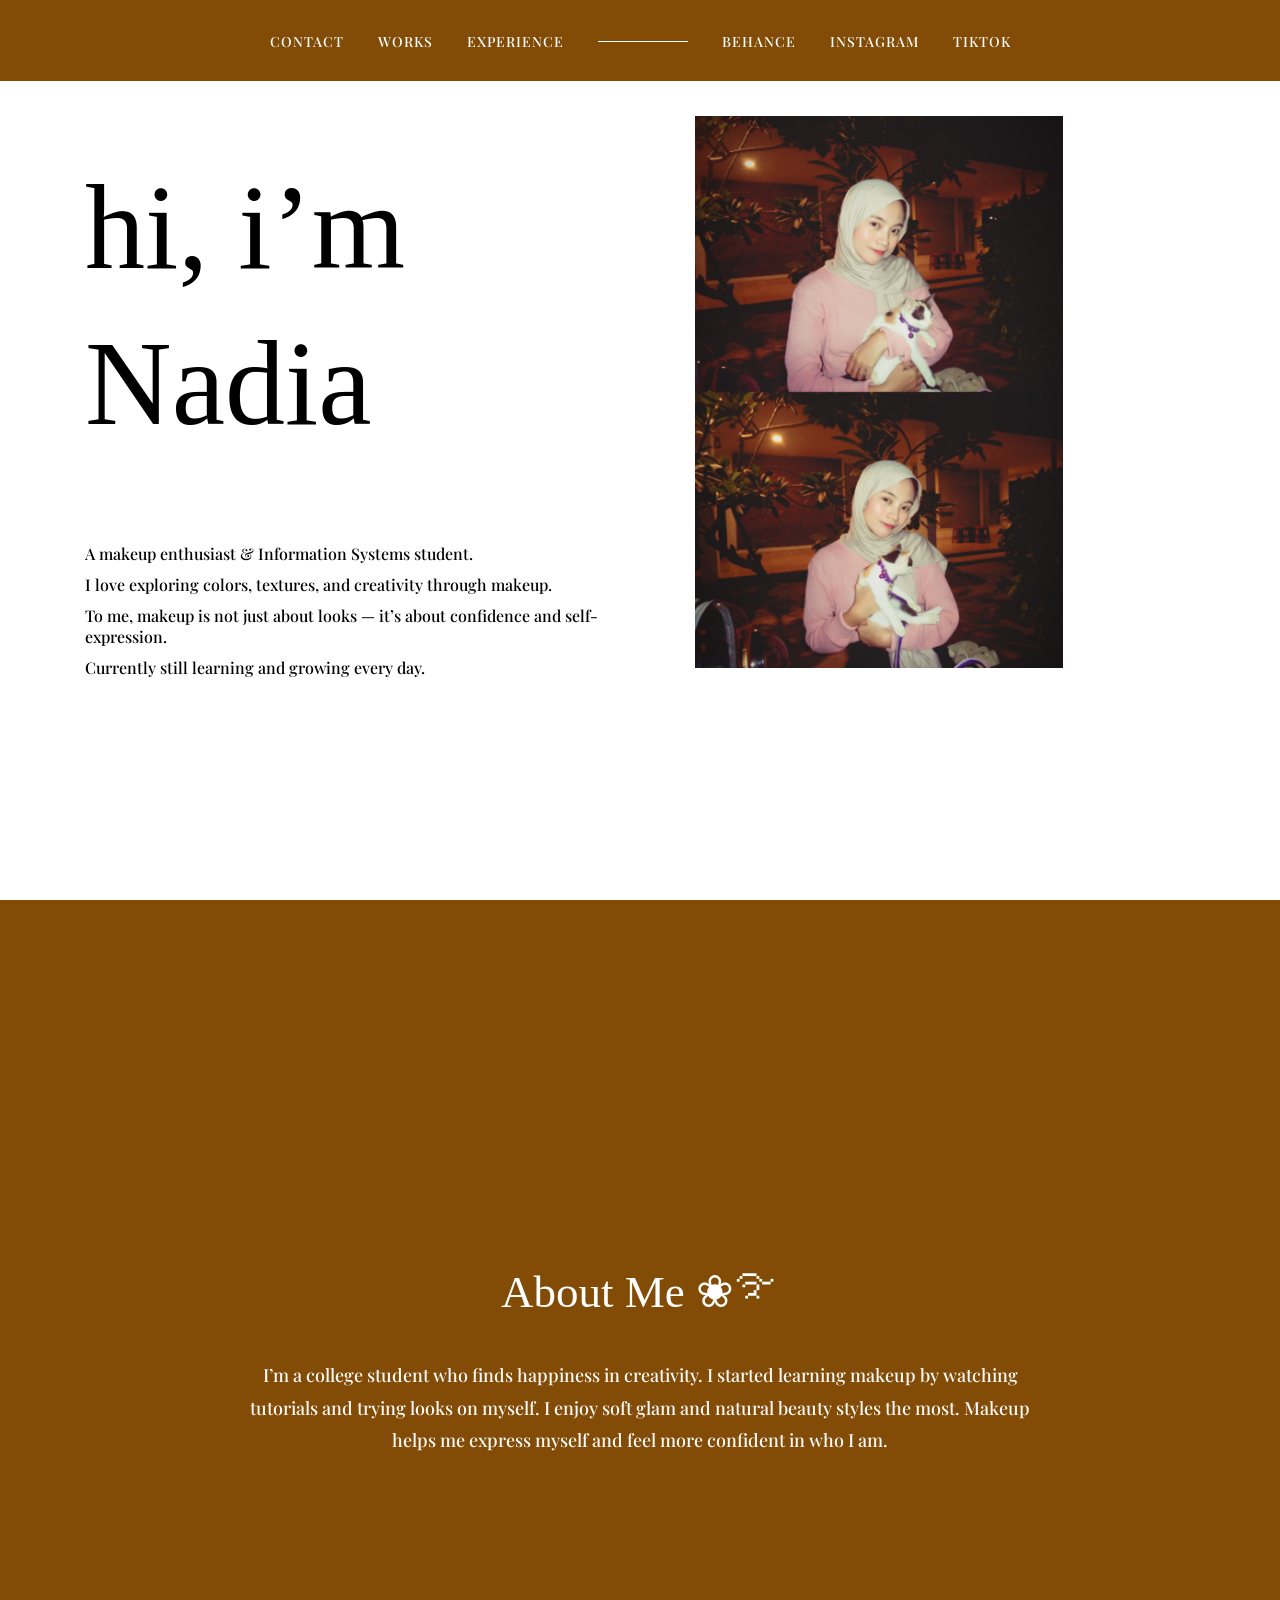
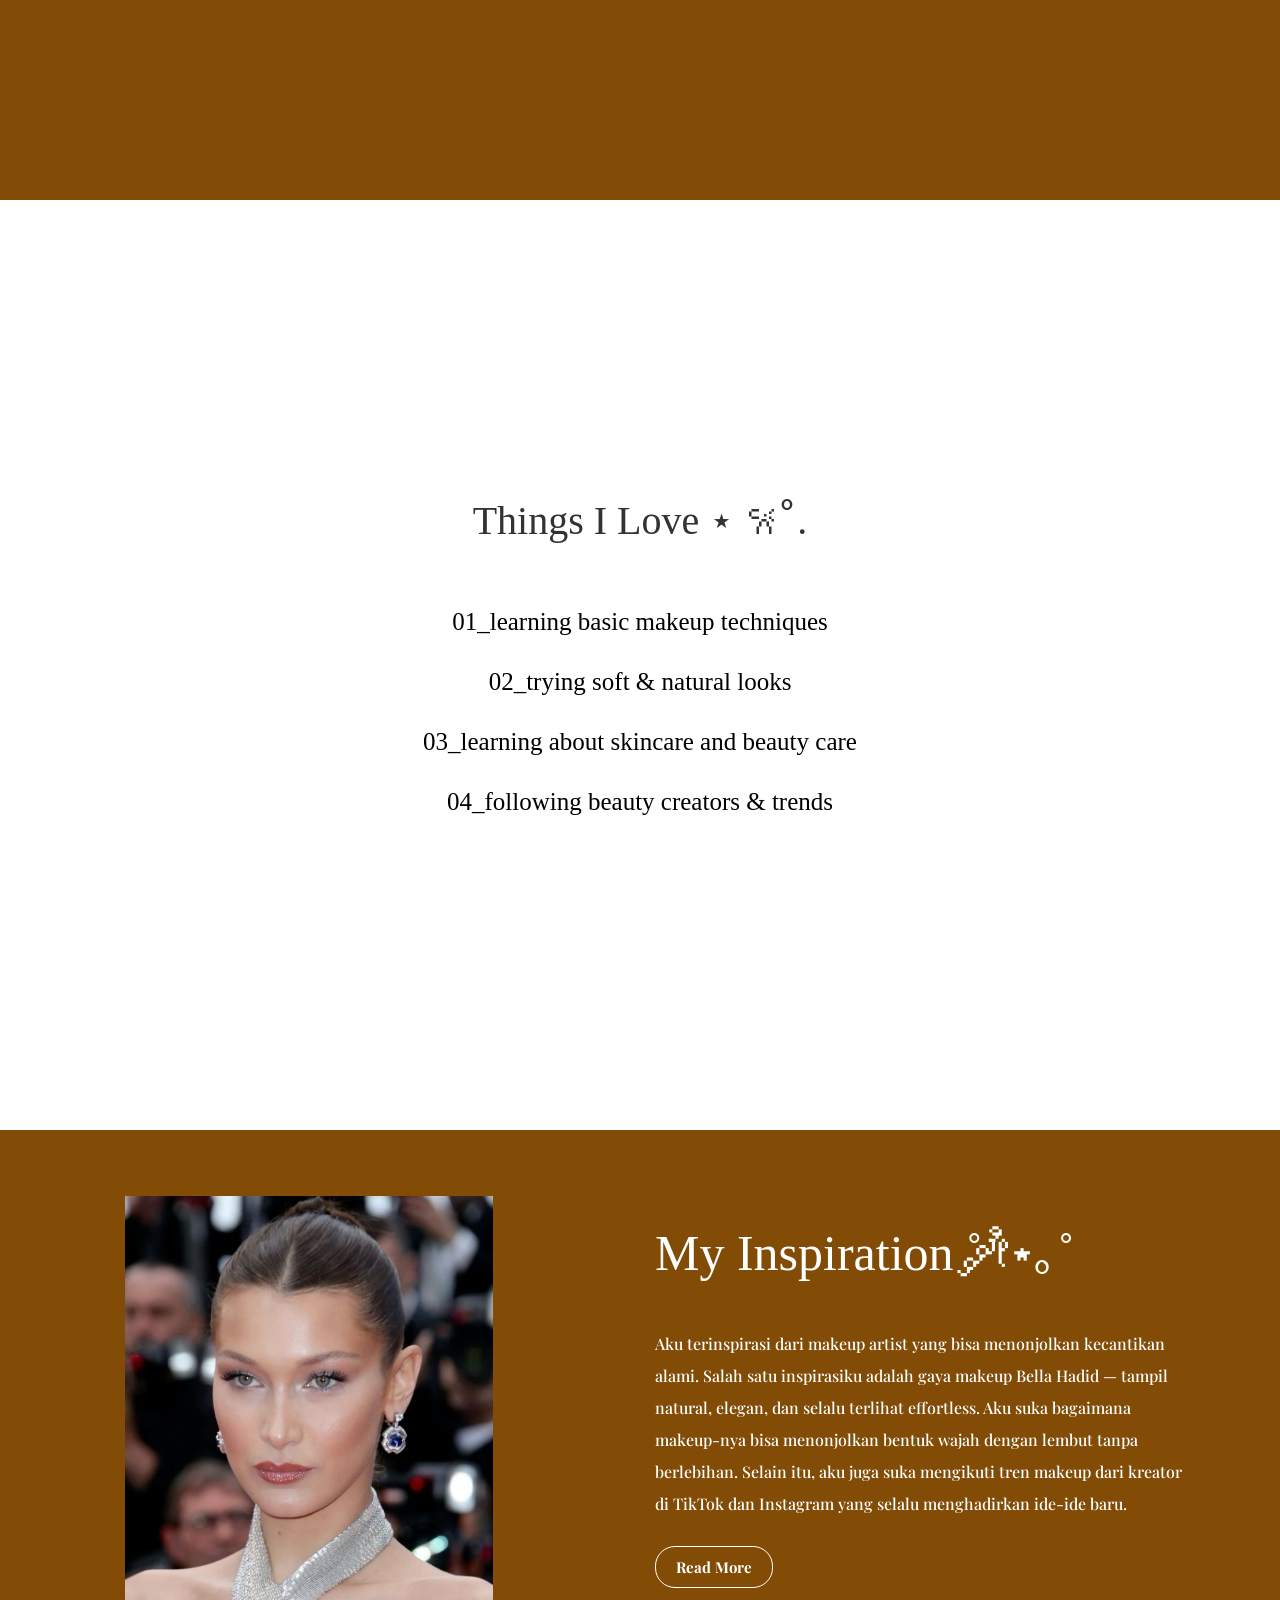
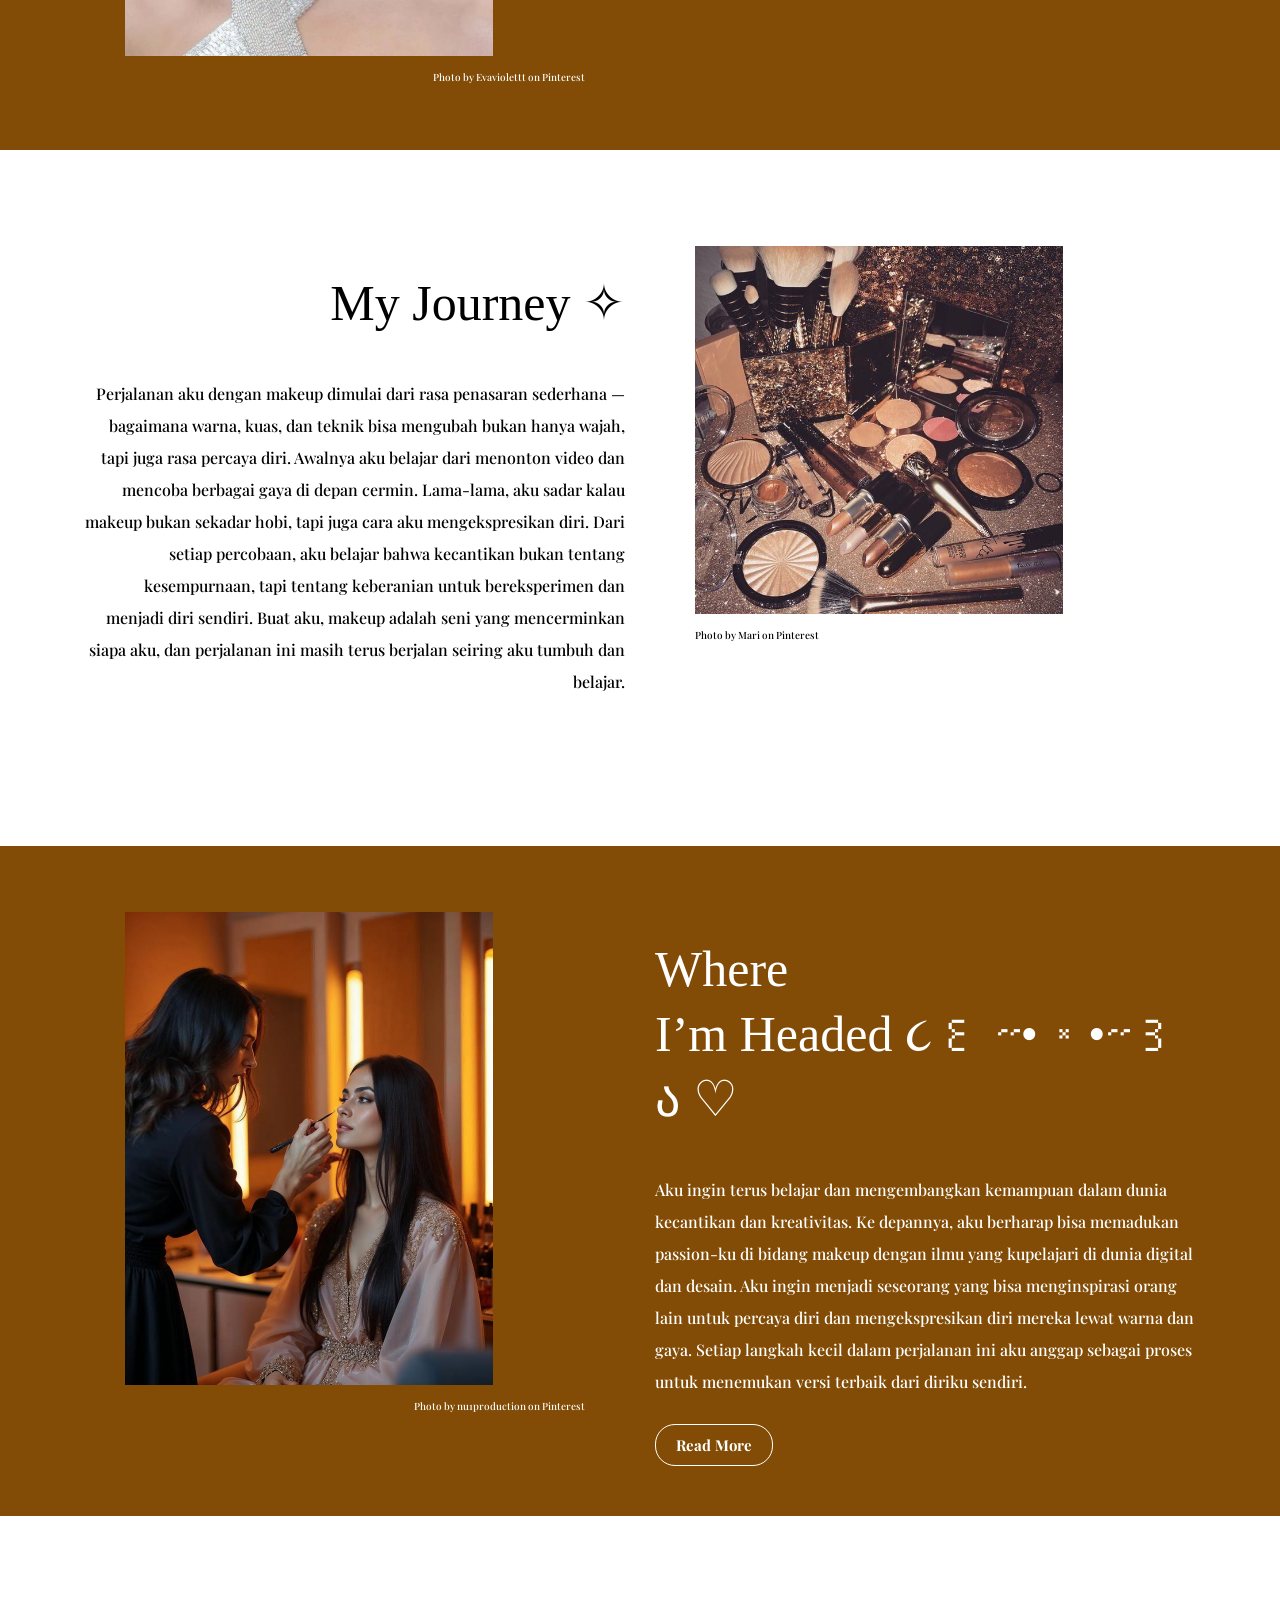
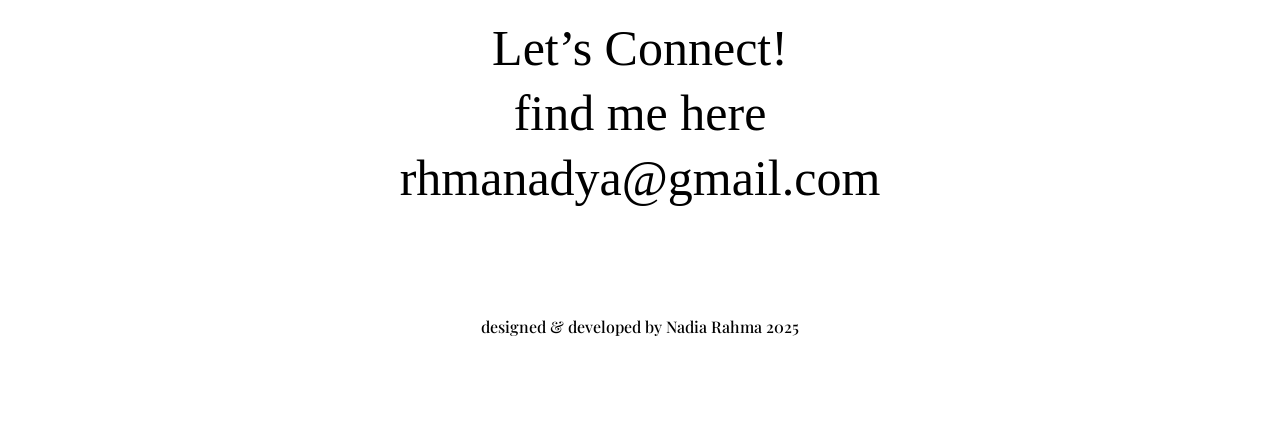
==== commit da761cad: "restore My Journey section" ====
--- a/index.html
+++ b/index.html
@@ -1,142 +1,145 @@
 <!DOCTYPE html>
 <html>
 <head>
-	<meta charset="utf-8">
-	<meta name="viewport" content="width=device-width, initial-scale=1.0">
-	<title>Portfolio</title>
-	<link rel="stylesheet" href="bootstrap-grid.css" type="text/css">
-	<link rel="stylesheet" href="styles.css" type="text/css">
-	<link href="https://fonts.googleapis.com/css2?family=Playfair+Display:ital,wght@0,400..900;1,400..900&display=swap" rel="stylesheet">
+  <meta charset="utf-8">
+  <meta name="viewport" content="width=device-width, initial-scale=1.0">
+  <title>Portfolio</title>
+  <link rel="stylesheet" href="bootstrap-grid.css" type="text/css">
+  <link rel="stylesheet" href="styles.css" type="text/css">
+  <link href="https://fonts.googleapis.com/css2?family=Playfair+Display:ital,wght@0,400..900;1,400..900&display=swap" rel="stylesheet">
 </head>
 
 <body>
-	<nav>
-		<ul>
-			<li><a href="#contact">contact</a></li>
-			<li>works</li>
-			<li>experience</li>
-			<li class="empty"></li>
-			<li>behance</li>
-			<li><a href="https://www.instagram.com/nadyazltaa?igsh=NnhzdWJmMm1mb3du" target="_blank">instagram</a></li>
-			<li><a href="https://www.tiktok.com/@naddideya?_r=1&_t=ZS-91GrHK8rZl2" target="_blank">TikTok</a></li>
-		</ul>
-	</nav>
+  <nav>
+    <ul>
+      <li><a href="#contact">contact</a></li>
+      <li>works</li>
+      <li>experience</li>
+      <li class="empty"></li>
+      <li>behance</li>
+      <li><a href="https://www.instagram.com/nadyazltaa?igsh=NnhzdWJmMm1mb3du" target="_blank">instagram</a></li>
+      <li><a href="https://www.tiktok.com/@naddideya?_r=1&_t=ZS-91GrHK8rZl2" target="_blank">TikTok</a></li>
+    </ul>
+  </nav>
 
-	<header>
-		<div class="container">
-			<div class="row">
-				<div class="col-sm">
-					<h1>hi, i’m<br>Nadia</h1>
-					<ul>
-						<li>A makeup enthusiast & Information Systems student.</li>
-						<li>I love exploring colors, textures, and creativity through makeup.</li>
-						<li>To me, makeup is not just about looks — it’s about confidence and self-expression.</li>
-						<li>Currently still learning and growing every day.</li>
-					</ul>
-					<a href="https://www.tiktok.com/@naddideya?_r=1&_t=ZS-91GrHK8rZl2" class="button">add me on TikTok</a>
-				</div>
-				<div class="col-sm">
-					<figure>
-						<img src="fotoku.jpg" class="intro-img" alt="Nadia">
-					</figure>
-				</div>
-			</div>
-		</div>
-	</header>
+  <header>
+    <div class="container">
+      <div class="row">
+        <div class="col-sm">
+          <h1>hi, i’m<br>Nadia</h1>
+          <ul>
+            <li>A makeup enthusiast & Information Systems student.</li>
+            <li>I love exploring colors, textures, and creativity through makeup.</li>
+            <li>To me, makeup is not just about looks — it’s about confidence and self-expression.</li>
+            <li>Currently still learning and growing every day.</li>
+          </ul>
+          <a href="https://www.tiktok.com/@naddideya?_r=1&_t=ZS-91GrHK8rZl2" class="button">add me on TikTok</a>
+        </div>
+        <div class="col-sm">
+          <figure>
+            <img src="fotoku.jpg" class="intro-img" alt="Nadia Rahma">
+          </figure>
+        </div>
+      </div>
+    </div>
+  </header>
 
-	<section class="about">
-		<h2>About Me ❀࿐</h2>
-		<p>
-			I’m a college student who finds happiness in creativity.
-			I started learning makeup by watching tutorials and trying looks on myself.
-			I enjoy soft glam and natural beauty styles the most.
-			Makeup helps me express myself and feel more confident in who I am.
-		</p>
-	</section>
+  <section class="about">
+    <h2>About Me ❀࿐</h2>
+    <p>
+      I’m a college student who finds happiness in creativity.
+      I started learning makeup by watching tutorials and trying looks on myself.
+      I enjoy soft glam and natural beauty styles the most.
+      Makeup helps me express myself and feel more confident in who I am.
+    </p>
+  </section>
 
-	<section class="interests">
-		<h2>Things I Love ⋆ 𐙚 ̊.</h2>
-		<ul>
-			<li>01_learning basic makeup techniques</li>
-			<li>02_trying soft & natural looks</li>
-			<li>03_learning about skincare and beauty care</li>
-			<li>04_following beauty creators & trends</li>
-		</ul>
-	</section>
+  <section class="interests">
+    <h2>Things I Love ⋆ 𐙚 ̊.</h2>
+    <ul>
+      <li>01_learning basic makeup techniques</li>
+      <li>02_trying soft & natural looks</li>
+      <li>03_learning about skincare and beauty care</li>
+      <li>04_following beauty creators & trends</li>
+    </ul>
+  </section>
 
-	<section class="project blue">
-		<div class="container">
-			<div class="row">
-				<div class="col-sm">
-					<figure>
-						<img src="makeup2.jpeg" alt="cosmetics">
-						<figcaption class="right-alignment">
-							Photo by Evaviolettt on Pinterest
-						</figcaption>
-					</figure> 
-				</div>
-				<div class="col-sm">
-					<h2>My Inspiration ˚ ༘ ೀ⋆｡˚</h2>
-					<p>Aku terinspirasi dari makeup artist yang bisa menonjolkan kecantikan alami.
-						Salah satu inspirasiku adalah gaya makeup Bella Hadid — tampil natural, elegan, dan selalu terlihat effortless.
-						Aku suka bagaimana makeup-nya bisa menonjolkan bentuk wajah dengan lembut tanpa berlebihan.
-						Selain itu, aku juga suka mengikuti tren makeup dari kreator di TikTok dan Instagram yang selalu menghadirkan ide-ide baru.</p>
-					<a href="detail.html" class="button">Read More</a>
-				</div>
-			</div>
-		</div>
-	</section>
+  <!-- Project 1 -->
+  <section class="project blue">
+    <div class="container">
+      <div class="row">
+        <div class="col-sm">
+          <figure>
+            <img src="makeup2.jpeg" alt="cosmetics">
+            <figcaption class="right-alignment">Photo by Evaviolettt on Pinterest</figcaption>
+          </figure>
+        </div>
+        <div class="col-sm">
+          <h2>My Inspiration ˚ ༘ ೀ⋆｡˚</h2>
+          <p>
+            Aku terinspirasi dari makeup artist yang bisa menonjolkan kecantikan alami.
+            Salah satu inspirasiku adalah gaya makeup Bella Hadid — tampil natural, elegan, dan selalu terlihat effortless.
+            Aku suka bagaimana makeup-nya bisa menonjolkan bentuk wajah dengan lembut tanpa berlebihan.
+            Selain itu, aku juga suka mengikuti tren makeup dari kreator di TikTok dan Instagram yang selalu menghadirkan ide-ide baru.
+          </p>
+          <a href="detail.html" class="button">Read More</a>
+        </div>
+      </div>
+    </div>
+  </section>
 
-	<section class="project">
-		<div class="container">
-			<div class="row">
-				<div class="col-sm right-alignment">
-					<h2>My Journey ✧</h2>
-					<p>Perjalanan aku dengan makeup dimulai dari rasa penasaran sederhana — bagaimana warna, kuas, dan teknik bisa mengubah bukan hanya wajah, tapi juga rasa percaya diri.
-						Awalnya aku belajar dari menonton video dan mencoba berbagai gaya di depan cermin. Lama-lama, aku sadar kalau makeup bukan sekadar hobi, tapi juga cara aku mengekspresikan diri.
-						Dari setiap percobaan, aku belajar bahwa kecantikan bukan tentang kesempurnaan, tapi tentang keberanian untuk bereksperimen dan menjadi diri sendiri.
-						Buat aku, makeup adalah seni yang mencerminkan siapa aku,
-						dan perjalanan ini masih terus berjalan seiring aku tumbuh dan belajar.</p>
-					<a href="detail2.html" class="button">Read More</a>
-				</div>
-				<div class="col-sm">
-					<figure>
-						<img src="makeup3.jpeg" alt="cosmetics">
-						<figcaption>
-							Photo by Mari on Pinterest
-						</figcaption>
-					</figure> 
-				</div>
-			</div>
-		</div>
-	</section>
+  <!-- Project 2 (My Journey) -->
+  <section class="project">
+    <div class="container">
+      <div class="row">
+        <div class="col-sm right-alignment">
+          <h2>My Journey ✧</h2>
+          <p>
+            Perjalanan aku dengan makeup dimulai dari rasa penasaran sederhana — bagaimana warna, kuas, dan teknik bisa mengubah bukan hanya wajah, tapi juga rasa percaya diri.
+            Awalnya aku belajar dari menonton video dan mencoba berbagai gaya di depan cermin.
+            Lama-lama, aku sadar kalau makeup bukan sekadar hobi, tapi juga cara aku mengekspresikan diri.
+            Dari setiap percobaan, aku belajar bahwa kecantikan bukan tentang kesempurnaan, tapi tentang keberanian untuk bereksperimen dan menjadi diri sendiri.
+            Buat aku, makeup adalah seni yang mencerminkan siapa aku, dan perjalanan ini masih terus berjalan seiring aku tumbuh dan belajar.
+          </p>
+          <a href="detail2.html" class="button">Read More</a>
+        </div>
+        <div class="col-sm">
+          <figure>
+            <img src="makeup3.jpeg" alt="cosmetics">
+            <figcaption>Photo by Mari on Pinterest</figcaption>
+          </figure>
+        </div>
+      </div>
+    </div>
+  </section>
 
-	<section class="project blue">
-		<div class="container">
-			<div class="row">
-				<div class="col-sm">
-					<figure>
-						<img src="makeup4.jpeg" alt="cosmetics">
-						<figcaption class="right-alignment">
-							Photo by nu1production on Pinterest
-						</figcaption>
-					</figure>
-				</div> 
-				<div class="col-sm">
-					<h2>Where I’m Headed ૮꒰ ˶• ༝ •˶꒱ა ♡</h2>
-					<p>Aku ingin terus belajar dan mengembangkan kemampuan dalam dunia kecantikan dan kreativitas.
-						Ke depannya, aku berharap bisa memadukan passion-ku di bidang makeup dengan ilmu yang kupelajari di dunia digital dan desain.
-						Aku ingin menjadi seseorang yang bisa menginspirasi orang lain untuk percaya diri dan mengekspresikan diri mereka lewat warna dan gaya.
-						Setiap langkah kecil dalam perjalanan ini aku anggap sebagai proses untuk menemukan versi terbaik dari diriku sendiri.</p>
-					<a href="detail3.html" class="button">Read More</a>
-				</div>
-			</div>
-		</div>
-	</section>
+  <!-- Project 3 -->
+  <section class="project blue">
+    <div class="container">
+      <div class="row">
+        <div class="col-sm">
+          <figure>
+            <img src="makeup4.jpeg" alt="cosmetics">
+            <figcaption class="right-alignment">Photo by nu1production on Pinterest</figcaption>
+          </figure>
+        </div>
+        <div class="col-sm">
+          <h2>Where<br>I’m Headed ૮꒰ ˶• ༝ •˶꒱ა ♡</h2>
+          <p>
+            Aku ingin terus belajar dan mengembangkan kemampuan dalam dunia kecantikan dan kreativitas.
+            Ke depannya, aku berharap bisa memadukan passion-ku di bidang makeup dengan ilmu yang kupelajari di dunia digital dan desain.
+            Aku ingin menjadi seseorang yang bisa menginspirasi orang lain untuk percaya diri dan mengekspresikan diri mereka lewat warna dan gaya.
+            Setiap langkah kecil dalam perjalanan ini aku anggap sebagai proses untuk menemukan versi terbaik dari diriku sendiri.
+          </p>
+          <a href="detail3.html" class="button">Read More</a>
+        </div>
+      </div>
+    </div>
+  </section>
 
-	<footer id="contact">
-		<h2>Let’s Connect!<br>find me here<br>rhmanadya@gmail.com</h2>
-		<p>designed & developed by Nadia Rahma 2025</p>
-	</footer>
+  <footer id="contact">
+    <h2>Let’s Connect!<br>find me here<br>rhmanadya@gmail.com</h2>
+    <p>designed & developed by Nadia Rahma 2025</p>
+  </footer>
 </body>
 </html>
